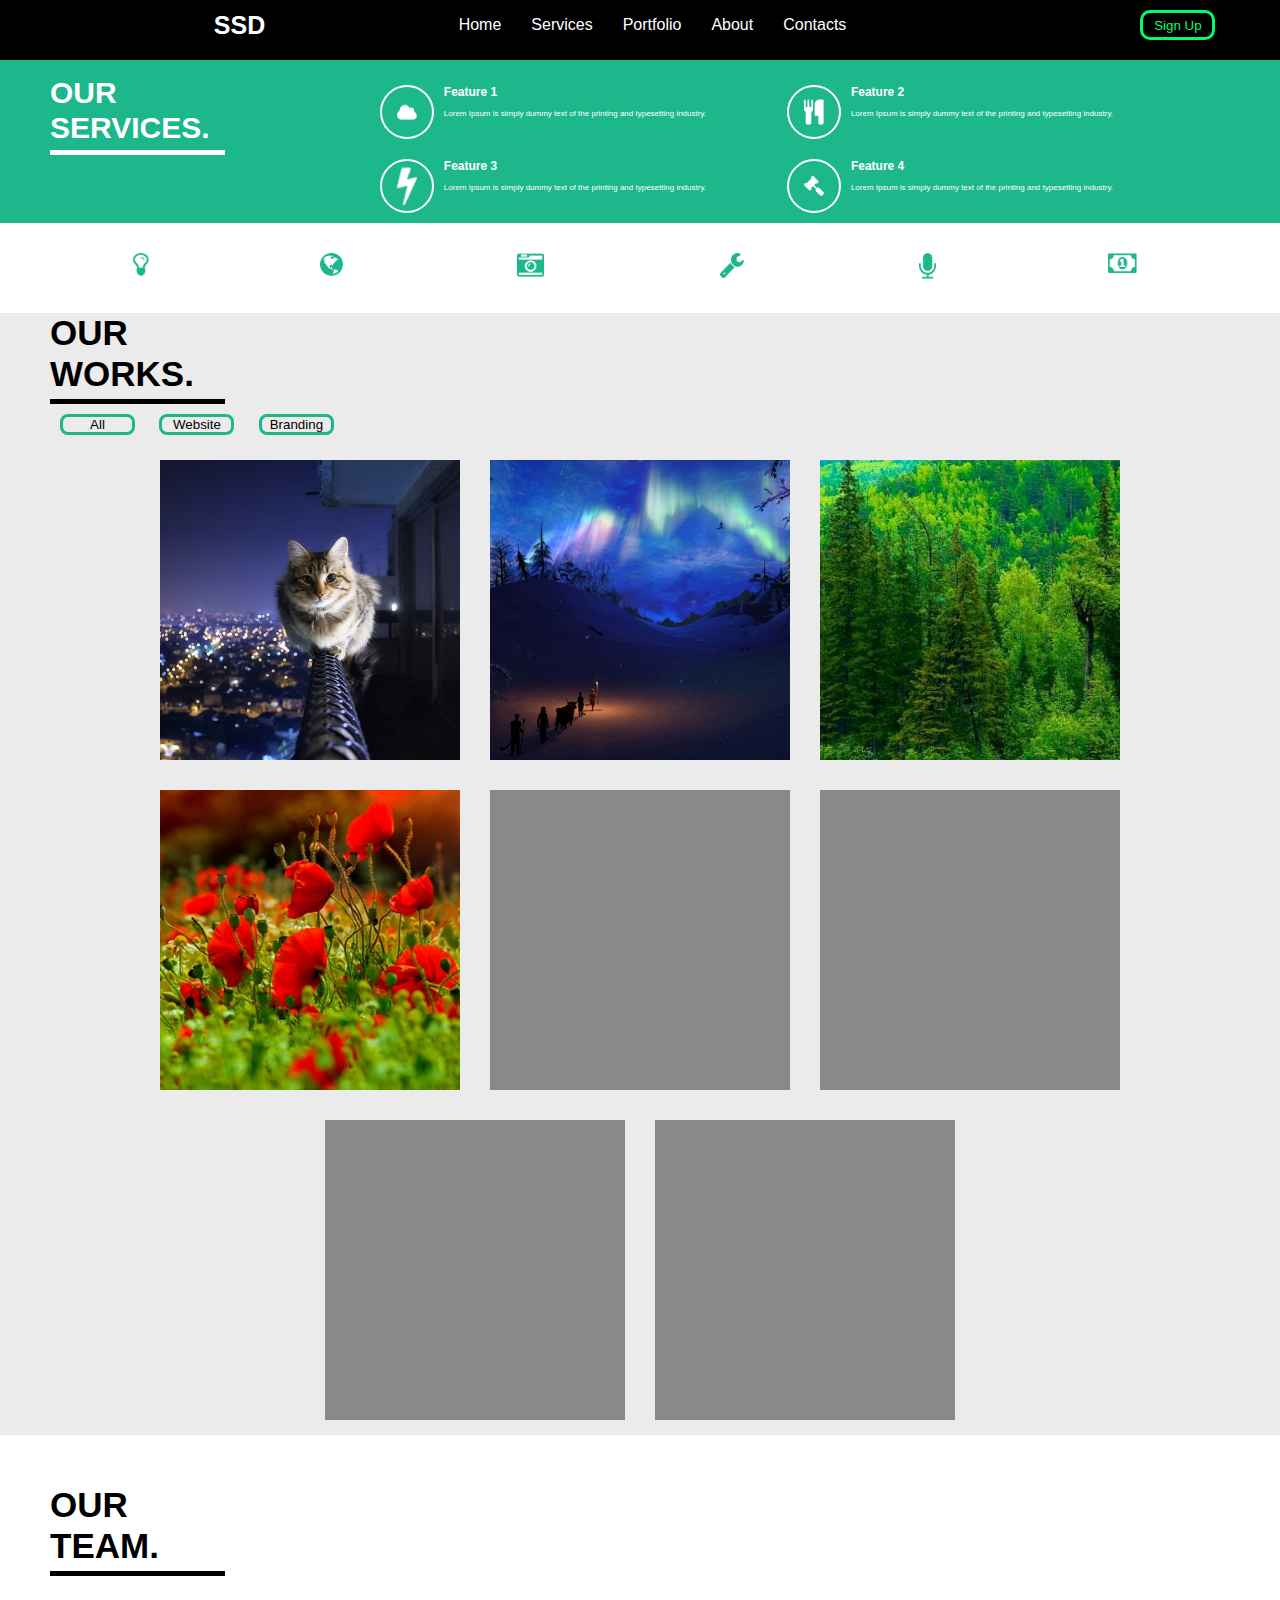
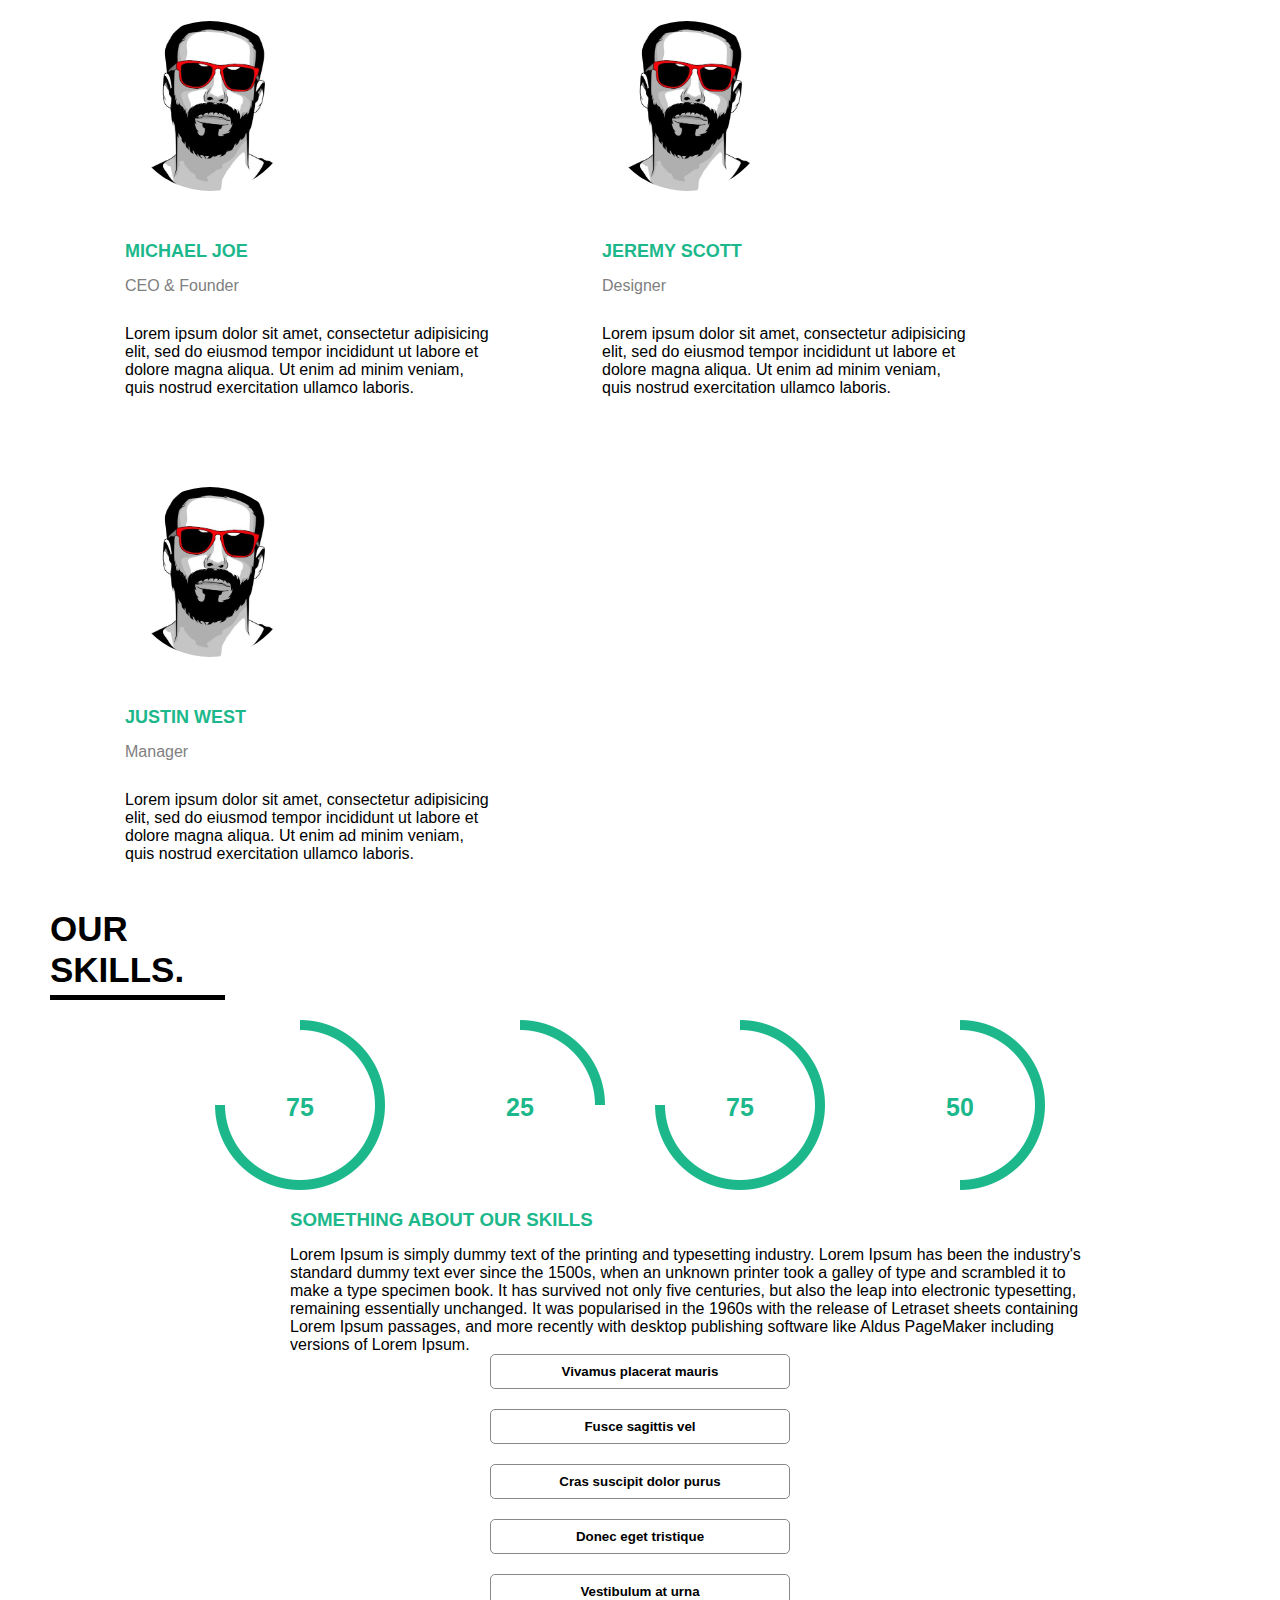
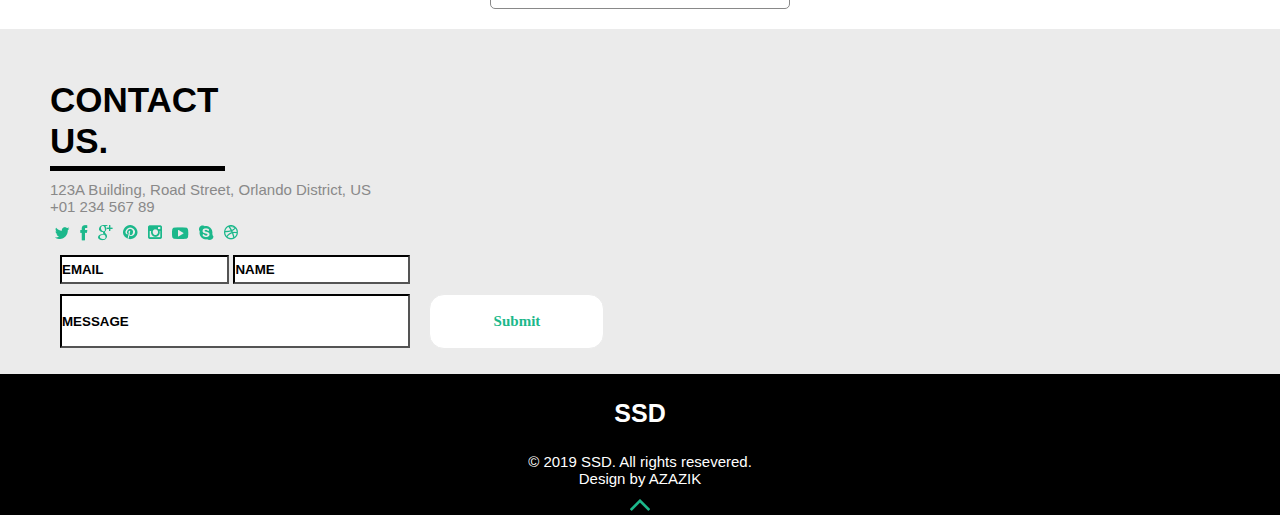
==== portfolio/index.html @ d663334e "Update" ====
﻿<!DOCTYPE html>

<html lang="en" xmlns="http://www.w3.org/1999/xhtml">
<head>
    <meta charset="utf-8" />
    <meta name="viewport" content="width=device-width, initial-scale=1">
    <title></title>
    <link rel="stylesheet" href="css/style.css">
</head>
<body>
    <header class="mainHeader">
        <div class="wrapper">
            <section class="menuBlock">
                <div class="menuBlock__logo">
                    <p>SSD</p>
                </div>
                <div class="menuBlock__menu">
                    <ul class="menuBlock__list">
                        <li class="menuBlock__item"><a href="#">Home</a></li>
                        <li class="menuBlock__item"><a href="#Services">Services</a></li>
                        <li class="menuBlock__item"><a href="#Portfolio">Portfolio</a></li>
                        <li class="menuBlock__item"><a href="#About">About</a></li>
                        <li class="menuBlock__item"><a href="#Contacts">Contacts</a></li>
                    </ul>
                </div>
                <div class="menuBlock__btn">
                    <button class="SignUp__btn">Sign Up</button>
                </div>
            </section>
        </div>
        <section class="headerContentBlock"></section>
    </header>
    <section class="services" id="Services">
        <div class="wrapper">
            <div class="servicesContainer">
                <div class="serv-info__text-block">
                    <div class="sectionTitle services">
                        <h2>OUR</h2>
                        <h2>SERVICES.</h2>
                        <span></span>
                    </div>
                </div>
                <div class="serv-info__list">
                    <div class="serv-list__item">
                        <span>
                            <img class="serv-list__img" src="img/7.png">
                        </span>
                        <div class="serv-list__item-text">
                            <h1>Feature 1</h1>
                            <p>Lorem Ipsum is simply dummy text of the printing and typesetting industry.</p>
                        </div>
                    </div>
                    <div class="serv-list__item">
                        <span>
                            <img class="serv-list__img" src="img/8.png">
                        </span>
                        <div class="serv-list__item-text">
                            <h1>Feature 2</h1>
                            <p>Lorem Ipsum is simply dummy text of the printing and typesetting industry.</p>
                        </div>
                    </div>
                    <div class="serv-list__item">
                        <span>
                            <img class="serv-list__img" src="img/9.png">
                        </span>
                        <div class="serv-list__item-text">
                            <h1>Feature 3</h1>
                            <p>Lorem Ipsum is simply dummy text of the printing and typesetting industry.</p>
                        </div>
                    </div>
                    <div class="serv-list__item">
                        <span>
                            <img class="serv-list__img" src="img/10.png">
                        </span>
                        <div class="serv-list__item-text">
                            <h1>Feature 4</h1>
                            <p>Lorem Ipsum is simply dummy text of the printing and typesetting industry.</p>
                        </div>
                    </div>
                </div>
            </div>
        </div>
    </section>
    <nav class="servMenu">
        <div class="wrapper">
            <ul class="servMenu__list">
                <li class="servMenu__item">
                    <a href="#">
                        <img src="img/1.png">
                    </a>
                </li>
                <li class="servMenu__item">
                    <a href="#">
                        <img src="img/2.png">
                    </a>
                </li>
                <li class="servMenu__item">
                    <a href="#">
                        <img src="img/3.png">
                    </a>
                <li class="servMenu__item">
                    <a href="#">
                        <img src="img/4.png">
                    </a>
                </li>
                <li class="servMenu__item">
                    <a href="#">
                        <img src="img/5.png">
                    </a>
                </li>
                <li class="servMenu__item">
                    <a href="#">
                        <img src="img/6.png">
                    </a>
                </li>
            </ul>
        </div>
    </nav>
    <section class="ourWorks" id="Portfolio">
        <div class="wrapper">
            <div class="sectionTitle">
                <h2>our</h2>
                <h2>works.</h2>
                <span></span>
            </div>
            <div class="ourWorks__btns">
                <button>All</button>
                <button>Website</button>
                <button>Branding</button>
            </div>
            <div class="ourWorks__items">
                <div class="workCard">
                    <div class="workCard__img">
                        <img src="img/work1.png" />
                    </div>
                    <div class="workCard__descr">
                        <h3 class="workCard__title">Name Project</h3>
                        <p class="workCard__text">designed by Authour | May 18, 2020</p>
                    </div>
                </div>
                <div class="workCard">
                    <div class="workCard__img">
                        <img src="img/work2.png" />
                    </div>
                    <div class="workCard__descr">
                        <h3 class="workCard__title">name project</h3>
                        <p class="workCard__text">designed by Authour | April 25, 1925</p>
                    </div>
                </div>
                <div class="workCard">
                    <div class="workCard__img">
                        <img src="img/work3.png" />
                    </div>
                    <div class="workCard__descr">
                        <h3 class="workCard__title">name project</h3>
                        <p class="workCard__text">designed by Authour | February 17, 1745</p>
                    </div>
                </div><div class="workCard">
                    <div class="workCard__img">
                        <img src="img/work4.png" />
                    </div>
                    <div class="workCard__descr">
                        <h3 class="workCard__title">name project</h3>
                        <p class="workCard__text">designed by Authour | October 3, 2156</p>
                    </div>
                </div>
                <div class="workCard"></div>
                <div class="workCard"></div>
                <div class="workCard"></div>
                <div class="workCard"></div>
            </div>
        </div>
    </section>
    <section class="ourTeam" id="About">
        <div class="wrapper">
            <div class="sectionTitle ourTeamST">
                <h2>Our</h2>
                <h2>team.</h2>
                <span></span>
            </div>
            <div class="ourTeam__cards">
                <div class="TeamCard">
                    <div class="TeamCardPhoto">
                        <div class="TeamCardPhoto__photo">
                            <img src="img/ava.png" />
                        </div>
                        <ul class="TeamCardPhoto__icons">
                            <li class="TeamCardPhoto__icon">
                                <a href="https://twitter.com/" target="_blank">
                                    <img src="img/icons/twitter.png" />
                                </a>
                            </li>
                            <li class="TeamCardPhoto__icon">
                                <a href="https://facebook.com/" target="_blank">
                                    <img src="img/icons/facebook.png" />
                                </a>
                            </li>
                            <li class="TeamCardPhoto__icon">
                                <a href="https://instagram.com/" target="_blank">
                                    <img src="img/icons/instagram.png" />
                                </a>
                            </li>
                        </ul>
                    </div>
                    <div class="TeamCardInfo">
                        <h3 class="TeamCardInfo__title">Michael Joe</h3>
                        <p class="TeamCardInfo__prof">CEO & Founder</p>
                        <p class="TeamCard__about">
                            Lorem ipsum dolor sit amet, consectetur adipisicing
                            elit, sed do eiusmod tempor incididunt ut labore et dolore
                            magna aliqua. Ut enim ad minim veniam,
                            quis nostrud exercitation ullamco laboris.
                        </p>
                    </div>
                </div>
                <div class="TeamCard">
                    <div class="TeamCardPhoto">
                        <div class="TeamCardPhoto__photo">
                            <img src="img/ava.png" />
                        </div>
                        <ul class="TeamCardPhoto__icons">
                            <li class="TeamCardPhoto__icon">
                                <a href="https://twitter.com/" target="_blank">
                                    <img src="img/icons/twitter.png" />
                                </a>
                            </li>
                            <li class="TeamCardPhoto__icon">
                                <a href="https://facebook.com/" target="_blank">
                                    <img src="img/icons/facebook.png" />
                                </a>
                            </li>
                            <li class="TeamCardPhoto__icon">
                                <a href="https://instagram.com/" target="_blank">
                                    <img src="img/icons/instagram.png" />
                                </a>
                            </li>
                        </ul>
                    </div>
                    <div class="TeamCardInfo">
                        <h3 class="TeamCardInfo__title">Jeremy Scott</h3>
                        <p class="TeamCardInfo__prof">Designer</p>
                        <p class="TeamCard__about">
                            Lorem ipsum dolor sit amet, consectetur adipisicing
                            elit, sed do eiusmod tempor incididunt ut labore et dolore
                            magna aliqua. Ut enim ad minim veniam,
                            quis nostrud exercitation ullamco laboris.
                        </p>
                    </div>
                </div>
                <div class="TeamCard">
                    <div class="TeamCardPhoto">
                        <div class="TeamCardPhoto__photo">
                            <img src="img/ava.png" />
                        </div>
                        <ul class="TeamCardPhoto__icons">
                            <li class="TeamCardPhoto__icon">
                                <a href="https://twitter.com/" target="_blank">
                                    <img src="img/icons/twitter.png" />
                                </a>
                            </li>
                            <li class="TeamCardPhoto__icon">
                                <a href="https://facebook.com/" target="_blank">
                                    <img src="img/icons/facebook.png" />
                                </a>
                            </li>
                            <li class="TeamCardPhoto__icon">
                                <a href="https://instagram.com/" target="_blank">
                                    <img src="img/icons/instagram.png" />
                                </a>
                            </li>
                        </ul>
                    </div>
                    <div class="TeamCardInfo">
                        <h3 class="TeamCardInfo__title">Justin West</h3>
                        <p class="TeamCardInfo__prof">Manager</p>
                        <p class="TeamCard__about">
                            Lorem ipsum dolor sit amet, consectetur adipisicing
                            elit, sed do eiusmod tempor incididunt ut labore et dolore
                            magna aliqua. Ut enim ad minim veniam,
                            quis nostrud exercitation ullamco laboris.
                        </p>
                    </div>
                </div>
            </div>
        </div>
    </section>
    <section class="ourSkills">
        <div class="wrapper">
            <div class="sectionTitle ourSkillsST">
                <h2>OUR</h2>
                <h2>SKILLS.</h2>
                <span></span>
            </div>
            <div class="ourSkills__info">
                <div>
                    <div class="ourSkills__graphs">
                        <div class="ourSkills__graph">
                            <img src="img/skill1.png" />
                            <p>75</p>
                        </div>
                        <div class="ourSkills__graph">
                            <img src="img/skill2.png" />
                            <p>25</p>
                        </div>
                        <div class="ourSkills__graph">
                            <img src="img/skill1.png" />
                            <p>75</p>
                        </div>
                        <div class="ourSkills__graph">
                            <img src="img/skill3.png" />
                            <p>50</p>
                        </div>
                    </div>
                    <div class="ourSkills__text">
                        <h3>something about our skills</h3>
                        <p>Lorem Ipsum is simply dummy text of the printing and typesetting industry. Lorem Ipsum has been the industry's standard dummy text ever since the 1500s, when an unknown printer took a galley of type and scrambled it to make a type specimen book. It has survived not only five centuries, but also the leap into electronic typesetting, remaining essentially unchanged. It was popularised in the 1960s with the release of Letraset sheets containing Lorem Ipsum passages, and more recently with desktop publishing software like Aldus PageMaker including versions of Lorem Ipsum.</p>
                    </div>
                </div>
                <div class="ourSkills__btns">
                    <div class="ourSkills__item">
                        <div class="ourSkills__item-btn">
                            <button>Vivamus placerat mauris</button>
                            <div class="ourSkills__item-text">
                                <p>Lorem ipsum dolor sit amet, consectetur adipiscing elit. Duis suscipit vestibulum lectus at maximus. Suspendisse eleifend dui eget nulla molestie, at aliquam libero mollis. Nunc venenatis non erat iaculis pretium.</p>
                            </div>
                        </div>
                    </div>
                    <div class="ourSkills__item">
                        <div class="ourSkills__item-btn">
                            <button>Fusce sagittis vel</button>
                            <div class="ourSkills__item-text">
                                <p>Fusce sagittis vel libero at pulvinar. Duis egestas massa eget dolor dictum tincidunt. Nam tincidunt, diam vel vestibulum vehicula, nunc ante feugiat elit, vitae venenatis lacus libero molestie augue. Nunc accumsan in libero sed convallis. Etiam vitae lobortis eros.</p>
                            </div>
                        </div>
                    </div>
                    <div class="ourSkills__item">
                        <div class="ourSkills__item-btn">
                            <button>Cras suscipit dolor purus</button>
                            <div class="ourSkills__item-text">
                                <p>Cras suscipit dolor purus, bibendum pulvinar neque cursus lobortis. Nam cursus accumsan nisl et cursus. Pellentesque habitant morbi tristique senectus et netus et malesuada fames ac turpis egestas. Mauris sed arcu in augue ullamcorper posuere nec vitae dolor.</p>
                            </div>
                        </div>
                    </div>
                    <div class="ourSkills__item">
                        <div class="ourSkills__item-btn">
                            <button>Donec eget tristique</button>
                            <div class="ourSkills__item-text">
                                <p>Donec eget tristique velit. Aenean rhoncus magna eget dolor tincidunt euismod. Integer varius metus ut justo blandit fermentum. Sed mollis blandit nisl at ultrices.</p>
                            </div>
                        </div>
                    </div>
                    <div class="ourSkills__item">
                        <div class="ourSkills__item-btn">
                            <button>Vestibulum at urna</button>
                            <div class="ourSkills__item-text">
                                <p>Vestibulum at urna sem. Cras sed dictum purus, ac iaculis nisl. Pellentesque habitant morbi tristique senectus et netus et malesuada fames ac turpis egestas.</p>
                            </div>
                        </div>
                    </div>
                </div>
            </div>
        </div>
    </section>
    <section class="contactUs" id="Contacts">
        <div class="wrapper">
            <div class="sectionTitle">
                <h2>CONTACT</h2>
                <h2>US.</h2>
                <span></span>
            </div>
            <div class="contactUs-info">
                <p>123A Building, Road Street, Orlando District, US </p>
                <p>+01 234 567 89</p>
                <ul>
                    <li><img src="img/twitter.png" /></li>
                    <li><img src="img/facebook.png" /></li>
                    <li><img src="img/googleplus.png" /></li>
                    <li><img src="img/pinterest.png" /></li>
                    <li><img src="img/instagram.png" /></li>
                    <li><img src="img/youtube.png" /></li>
                    <li><img src="img/skype.png" /></li>
                    <li><img src="img/browser.png" /></li>
                </ul>
            </div>
            <form class="contactUs-form">
                <div class="contactUs-inputFields">
                    <div>
                        <input type="email" placeholder="EMAIL" name="Email" style="width:165px;border-color:black; color:black; height:25px" />
                        <input type="text" placeholder="NAME" name="Name" style="width:173px;border-color:black; color:black; height:25px" />
                    </div>
                    <div>
                        <input type="text" placeholder="MESSAGE" name="Message" style="width:346px; height:50px; border-color:black; color:black" />
                        <button>Submit</button>
                    </div>
                </div>
            </form>
        </div>
    </section>
    <footer class="mainFooter">
        <div class="wrapper">
            <div class="menuBlock__logo">
                <div class="footerLogo">
                    <p>SSD</p>
                </div>
            </div>
            <div class="footerText">
                <p>© 2019 SSD. All rights resevered.</p>
                <p>Design by AZAZIK</p>
            </div>
            <div class="footerBtn">
                <a href="#">
                    <img src="img/to-top.png" />
                </a>
            </div>
        </div>
    </footer>
</body>
</html>
---- portfolio/css/style.css ----
* {
    margin: 0;
    padding: 0;
}

li {
    list-style-type: none;
}

body {
    font-family: sans-serif;
    justify-content: center;
}

input::-moz-placeholder {
    color: black;
    font-weight:bold;
}

input::-webkit-input-placeholder {
    color: black;
    font-weight: bold;
}

.wrapper {
    margin: 0 auto;
    max-width: 1600px;
    padding:0 50px;
}

.mainHeader {
    padding-top: 10px;
    background-color: black;
    min-height: 50px;
    justify-content: space-around;
}

.menuBlock {
    display: flex;
    align-items: center;
    justify-content:space-around;
}

.menuBlock__logo {
    min-width: 350px;
    display:flex;
    justify-content: center;
}

    .menuBlock__logo p:hover {
        transform: rotateX(90deg);
    }

    .menuBlock__logo p {
        color: white;
        font-size: 25px;
        font-family: sans-serif;
        font-weight: bold;
        transition: transform .5s;
    }

.menuBlock__list {
    display: flex;
}

.menuBlock__item {
    margin: 0 15px;
}

    .menuBlock__item a {
        color: white;
        text-decoration: none;
        font-family: sans-serif;
        transition: color .3s;
    }

        .menuBlock__item a:hover {
            color: greenyellow;
        }

.menuBlock__btn {
    display: flex;
    justify-content: flex-end;
    margin-left: 250px;
}

.SignUp__btn {
    background-color: black;
    color: #00ff6b;
    border-radius: 10px;
    border: solid #00ff6b;
    width: 75px;
    height: 30px;
    transition: background-color .3s;
}

    .SignUp__btn:hover {
        background-color: #00ff6b;
        color: black;
    }

.headerContentBlock {
    max-height: 700px;
    background-color: dimgrey;
}

.services {
    background-color: #1cb88b;
}

.servicesContainer {
    display: flex;
    padding-top: 15px;
}

.serv-info__text-block {
    width: 500px;
}

.sectionTitle {
}

.sectionTitle h2 {
        color: black;
        font-family: sans-serif;
        font-size: 35px;
        font-weight: bold;
        margin: 1px 0;
        text-transform: uppercase;
    }

.sectionTitle span {
        display: block;
        width: 175px;
        height: 5px;
        margin-top: 5px;
        background-color: black;
    }

.services {
    color: white;
}

.services h2 {
        color: white;
        font-family: sans-serif;
        font-size: 30px;
        font-weight: bold;
        margin: 1px 0;
    }

.services span {
        background-color: white;
    }

.serv-list__item span {
    display: block;
    height: 50px;
    min-width: 50px;
    border: 2px solid white;
    border-radius: 50%;
    background-color: #1cb88b;
}

.serv-list__item img {
    width: 20px;
    height: auto;
    position: relative;
    left: 50%;
    top: 50%;
    transform: translate(-50%, -50%);
}

.serv-list__item-text p {
    font-size: 8px;
    color: white;
    font-family: sans-serif;
}

.serv-list__item-text h1 {
    font-size: 12px;
    font-weight: bold;
    color: white;
    font-family: sans-serif;
    margin-bottom: 10px;
}

.serv-info__list {
    display: flex;
    flex-wrap: wrap;
}

.serv-list__item {
    width: 45%;
    display: flex;
    margin:10px;
}

.serv-list__item-text {
    position: relative;
    left: 10px;
}

.servMenu__list {
    display: flex;
    justify-content: space-around;
    margin: 15px 0;
}

.servMenu__item {
    margin: 15px 0;
}

    .servMenu__item img {
        width: 75%;
        height: auto;
    }

.ourWorks {
    background-color: #ebebeb;
}


.ourWorks__btns button {
    margin: 10px;
    border: 3px solid #1cb88b;
    background-color: #ebebeb;
    border-radius: 8px;
    width: 75px;
    transition: background-color .3s;
}

    .ourWorks__btns button:focus {
        background-color: #1cb88b;
        color: white;
    }

.ourWorks__items {
    display: flex;
    flex-wrap: wrap;
    justify-content:center;
}

.workCard {
    width: 300px;
    height: 300px;
    position: relative;
    overflow: hidden;
    background-color: #898989;
    margin: 15px;
}

.workCard__img {
    width: 100%;
    height: 100%;
    transition: transform .3s;
}

    .workCard__img img {
        width: 100%;
        height: 100%;
        object-fit: cover;
        object-position: center;
    }


.workCard__descr {
    text-align: center;
    background: white;
    padding: 15px 30px;
    position: absolute;
    left: 0;
    bottom: 0;
    opacity: 0;
    width: 80%;
    transition: transform .3s, opacity .3s;
    transform: translateY(100%);
}

.workCard__title {
    font-size: 18px;
    font-weight: bold;
    color: #1cb88b;
    text-transform: uppercase;
    margin-bottom: 15px;
}

.workCard__text {
    color: #898989;
    font-size: 12px;
    font-weight: 400;
}

.workCard:hover .workCard__descr {
    transform: translateY(0);
    opacity: 1;
}

.workCard:hover .workCard__img {
    transform: scale(1.3);
    opacity: 1;
}

.ourTeamWrapper {
    max-width: 1250px;
}

.ourTeamST {
    margin-top:50px;
}

.ourTeam__cards {
    display: flex;
    flex-wrap: wrap;
}


.TeamCard {
    border-radius: 50px;
    max-width: 365px;
    padding: 20px 12px 20px 50px;
    margin: 25px;
}

.TeamCardPhoto {
    display: flex;
    align-items: center;
    position: relative;
    width: 170px;
    height: 170px;
    margin-bottom: 50px;
    transition: transform .3s;
}

    .TeamCardPhoto:hover {
        cursor: pointer;
        transform: translateX(-25%);
    }

.TeamCardPhoto__photo {
    border-radius: 50%;
    overflow: hidden;
    width: 170px;
    height: 170px;
}

    .TeamCardPhoto__photo img {
        width: 100%;
        height: 100%;
        object-fit: cover;
        object-position: center;
    }

.TeamCardPhoto__icons {
    display: flex;
    position: absolute;
    right: 0;
    opacity: 0;
    transition: transform .3s, opacity .3s;
}

.TeamCardPhoto:hover .TeamCardPhoto__icons {
    margin-left: 0;
    opacity: 1;
    transform: translateX(80%);
}

.TeamCardPhoto__icon {
    margin-right: 10px;
}

    .TeamCardPhoto__icon:last-child {
        margin-right: 0;
    }

    .TeamCardPhoto__icon a {
        border-radius: 50%;
        background: #1cb88b;
        display: flex;
        justify-content: center;
        align-items: center;
        width: 50px;
        height: 50px;
    }

        .TeamCardPhoto__icon a img {
            height: 50%;
            width: auto;
        }

.TeamCardInfo {
}

.TeamCardInfo__title {
    color: #1cb88b;
    font-size: 18px;
    font-weight: bold;
    margin-bottom: 15px;
    text-transform: uppercase;
}

.TeamCardInfo__prof {
    color: grey;
    margin-bottom: 30px;
}

.TeamCardInfo__about {
}


.ourSkills {
    min-height: 550px;
}

.ourSkills__info {
    margin-top: 20px;
    display: flex;
    justify-content:space-around;
    flex-wrap:wrap;
}

.ourSkills__graphs {
    display: flex;
    flex-wrap:wrap;
}

.ourSkills__graph {
    margin: 0 25px;
    position: relative;
}

    .ourSkills__graph img {
        width: 100%;
        height: auto;
    }

    .ourSkills__graph p {
        position: absolute;
        left: 50%;
        top: 50%;
        transform: translate(-50%,-50%);
        color: #1cb88b;
        font-weight: bold;
        font-size: 25px;
    }

.ourSkills__text {
    padding-left: 100px;
    max-width: 800px;
}

    .ourSkills__text h3 {
        text-transform: uppercase;
        color: #1cb88b;
        margin: 15px 0;
    }

.ourSkills__item-btn button {
    background-color: white;
    border: 1px solid #898989;
    border-radius: 5px;
    font-weight: bold;
    width: 100%;
    height: 25px;
}

.ourSkills__item-btn {
    width: 300px;
    min-height: 45px;
}

    .ourSkills__item-btn button {
        width: 300px;
        min-height: 35px;
    }

        .ourSkills__item-btn button:hover {
            color: #5f00fb;
        }

.ourSkills__item-text {
    margin: 10px;
    height: 0;
    overflow: hidden;
    transition: height .3s, transform .4s, opacity .5s;
    transform: translateX(25%);
    opacity: 0;
}

.ourSkills__item-btn:hover .ourSkills__item-text {
    height: 150px;
    transform: translateX(0);
    opacity: 1;
}

.contactUs {
    background-color: #ebebeb;
    padding-top: 50px;
    padding-bottom: 25px;
}

.contactUs-info {
}

    .contactUs-info p {
        color: #898989;
        font-family: sans-serif;
        font-size: 15px;
    }

        .contactUs-info p:first-child {
            margin-top: 10px;
        }

    .contactUs-info ul {
        display: flex;
        margin-top: 10px;
    }

.contactUs-inputFields div {
    margin: 10px 10px 0 10px;
}

.contactUs-inputFields button {
    height: 55px;
    width: 175px;
    background-color: white;
    border: 1px solid #ebebeb;
    border-radius: 15px;
    color: #1cb88b;
    margin-left: 15px;
    font-weight: bold;
    font-size: 15px;
    font-family: serif;
    transition: border-color .3s;
}

    .contactUs-inputFields button:hover {
        border-color: #1cb88b;
    }

.contactUs-info li {
    margin: 0 5px;
}

.mainFooter {
    background-color: black;
}


.footerLogo {
    margin: 25px;
}


.footerText p {
    color: white;
    font-size: 15px;
    display: flex;
    justify-content: center;
}

.footerBtn {
    display: flex;
    justify-content: center;
    margin-top: 10px;
}


@media screen and (max-width:860px) {
    .menuBlock__logo {
        width: 100%;
    }

    .menuBlock__btn {
        margin-left: 0;
    }

    .menuBlock {
        justify-content: center;
    }
}

@media screen and (max-width:750px) {
}

@media screen and (max-width:430px) {
    .menuBlock__list {
        flex-wrap: wrap;
    }

    .menuBlock__item {
        width: 100%;
        display: flex;
        justify-content: center;
        margin: 20px;
    }

        .menuBlock__item a {
            color: white;
            text-decoration: none;
            font-size: 15px;
            font-family: sans-serif;
        }

    .menuBlock__btn {
        margin-bottom: 5px;
    }

    .serv-info__list {
        position: relative;
        left: 25px;
    }

    .serv-list__item {
        width: 100%;
    }
}
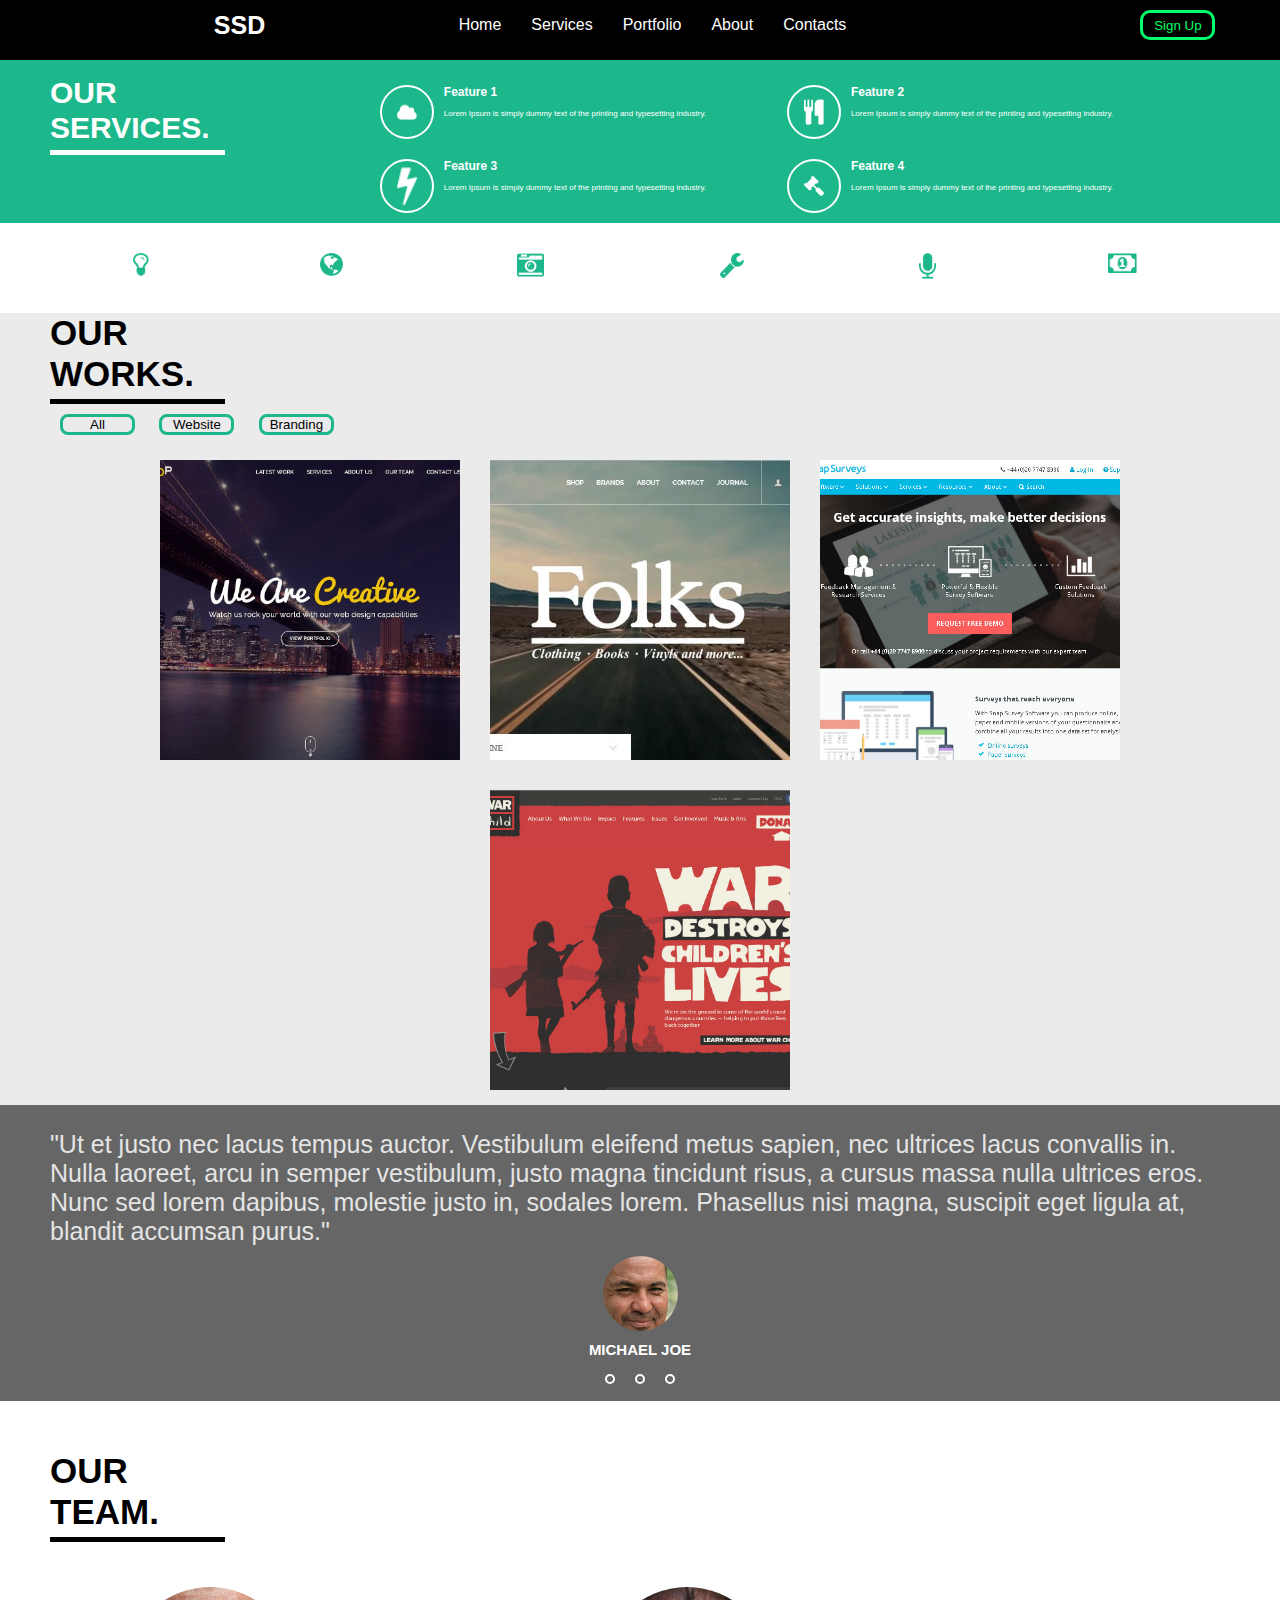
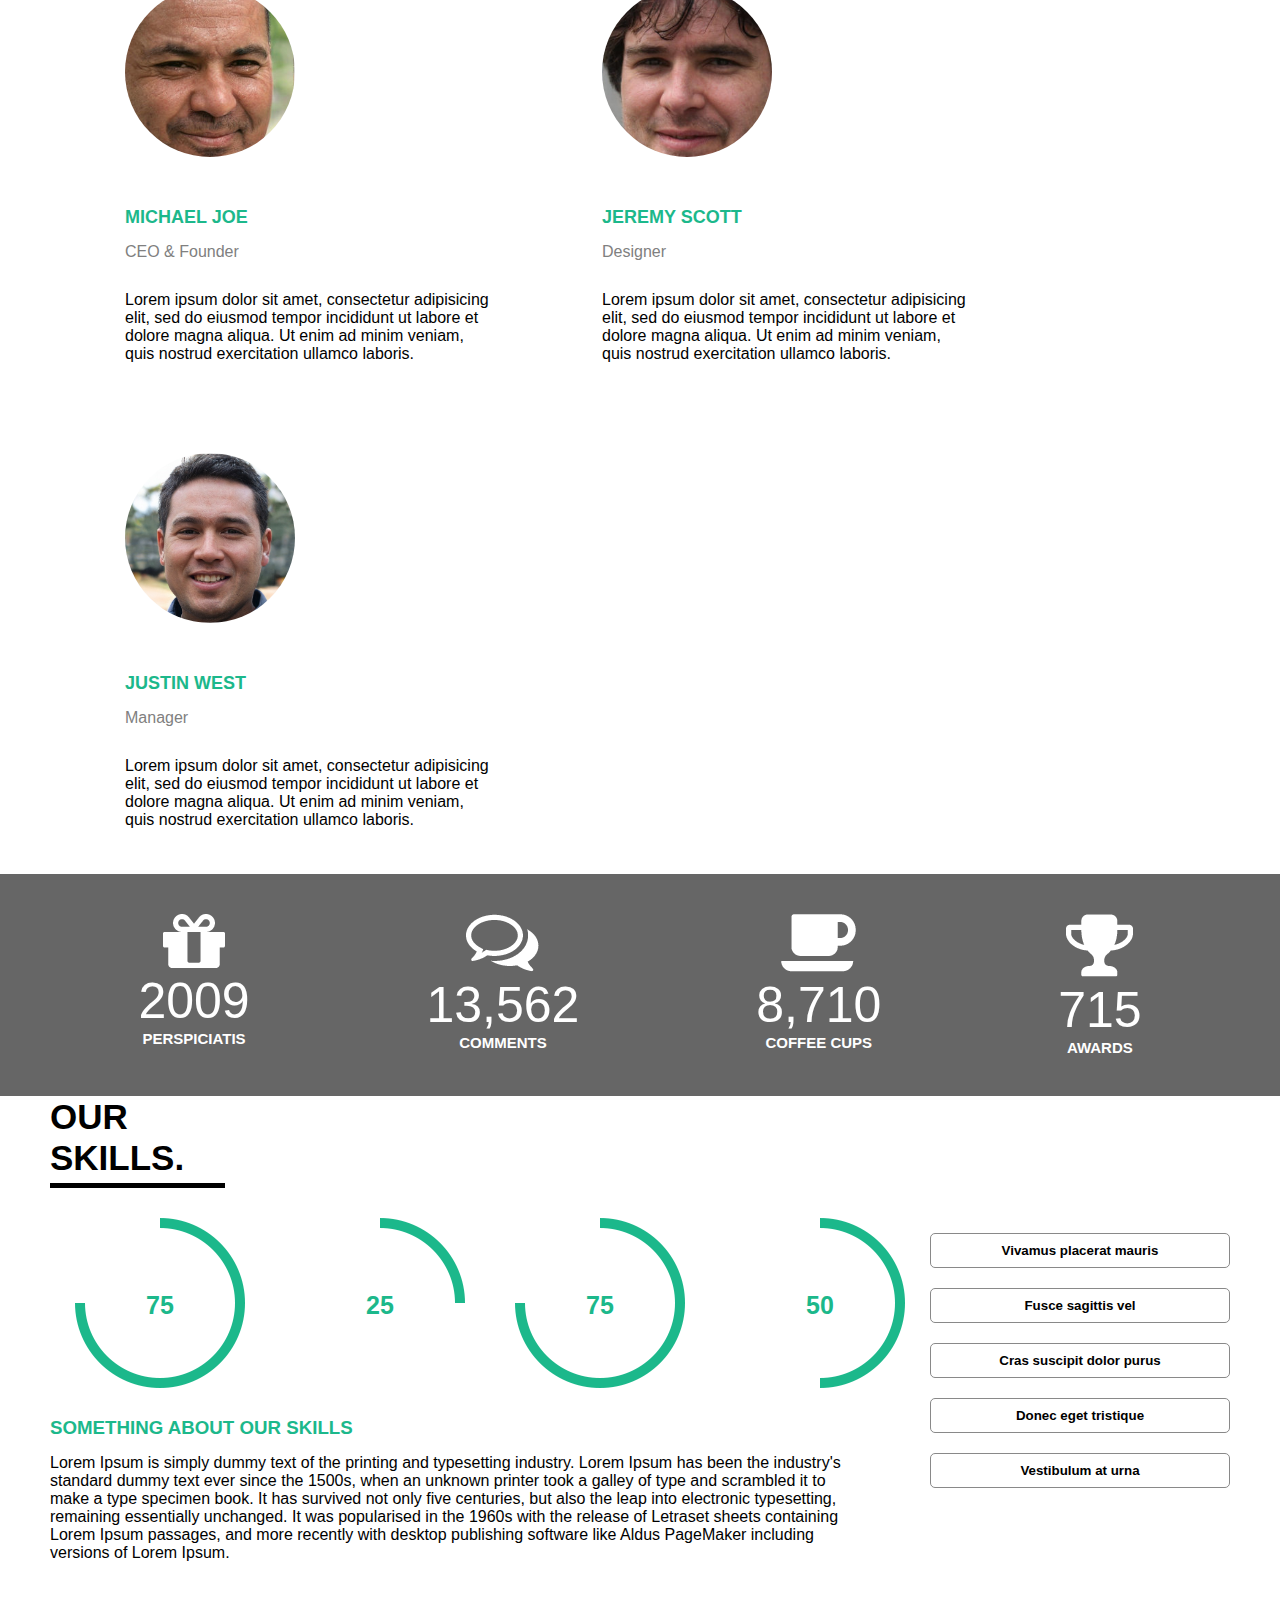
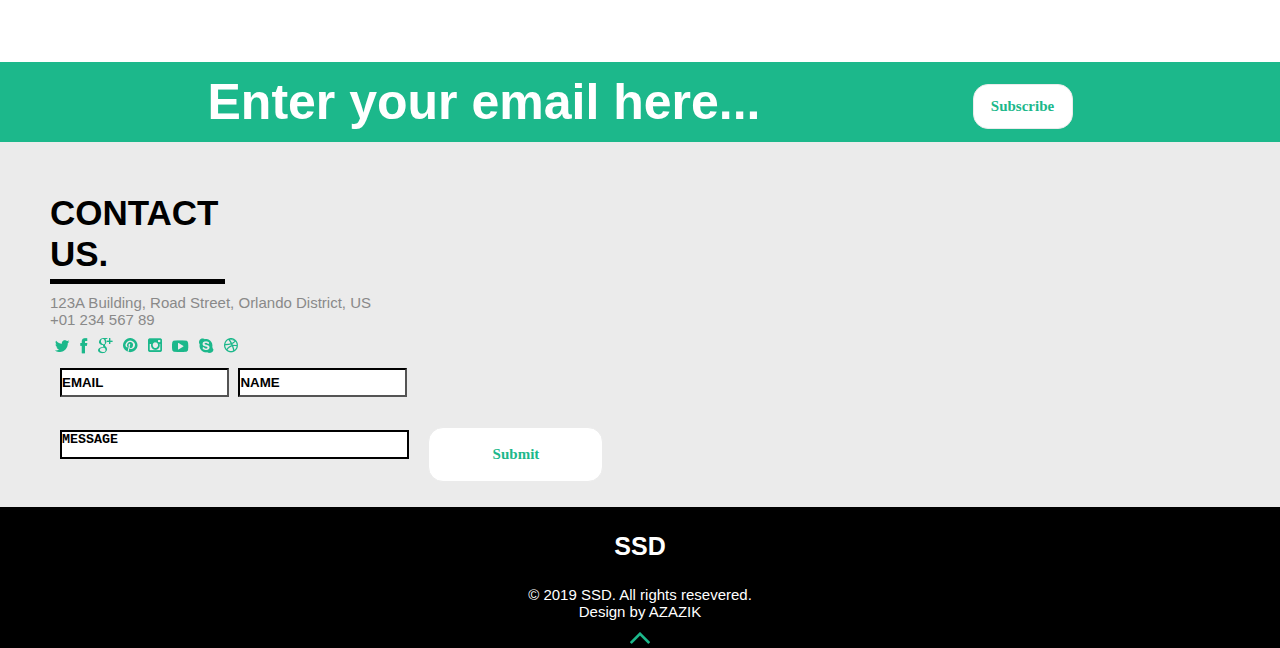
==== commit 7bd158b9: "Update" ====
--- a/portfolio/index.html
+++ b/portfolio/index.html
@@ -134,8 +134,8 @@
                         <img src="img/work1.png" />
                     </div>
                     <div class="workCard__descr">
-                        <h3 class="workCard__title">Name Project</h3>
-                        <p class="workCard__text">designed by Authour | May 18, 2020</p>
+                        <h3 class="workCard__title">We are creative</h3>
+                        <p class="workCard__text">designed by Azazik | May 18, 2005</p>
                     </div>
                 </div>
                 <div class="workCard">
@@ -143,8 +143,8 @@
                         <img src="img/work2.png" />
                     </div>
                     <div class="workCard__descr">
-                        <h3 class="workCard__title">name project</h3>
-                        <p class="workCard__text">designed by Authour | April 25, 1925</p>
+                        <h3 class="workCard__title">Folks</h3>
+                        <p class="workCard__text">designed by Azazik | April 25, 2008</p>
                     </div>
                 </div>
                 <div class="workCard">
@@ -152,22 +152,43 @@
                         <img src="img/work3.png" />
                     </div>
                     <div class="workCard__descr">
-                        <h3 class="workCard__title">name project</h3>
-                        <p class="workCard__text">designed by Authour | February 17, 1745</p>
-                    </div>
-                </div><div class="workCard">
+                        <h3 class="workCard__title">Snap Surveys</h3>
+                        <p class="workCard__text">designed by Azazik | February 17, 2010</p>
+                    </div>
+                </div>
+                <div class="workCard">
                     <div class="workCard__img">
                         <img src="img/work4.png" />
                     </div>
                     <div class="workCard__descr">
-                        <h3 class="workCard__title">name project</h3>
-                        <p class="workCard__text">designed by Authour | October 3, 2156</p>
-                    </div>
-                </div>
-                <div class="workCard"></div>
-                <div class="workCard"></div>
-                <div class="workCard"></div>
-                <div class="workCard"></div>
+                        <h3 class="workCard__title">War Child</h3>
+                        <p class="workCard__text">designed by Azazik | October 3, 2014</p>
+                    </div>
+                </div>
+            </div>
+        </div>
+    </section>
+    <section class="addInfo">
+        <div class="wrapper">
+            <div class="quotes">
+                <div class="quotes__text">
+                    <p>
+                        "Ut et justo nec lacus tempus auctor. Vestibulum eleifend metus sapien, nec ultrices lacus convallis in. Nulla laoreet, arcu in semper vestibulum, justo magna tincidunt risus, a cursus massa nulla ultrices eros. Nunc sed lorem dapibus, molestie justo in, sodales lorem. Phasellus nisi magna, suscipit eget ligula at, blandit accumsan purus."
+                    </p>
+                </div>
+                <div class="quotes__info">
+                    <div class="quotes__img">
+                        <img src="img/ava1.png" />
+                    </div>
+                    <div class="quotes__name">
+                        <p>michael joe</p>
+                    </div>
+                </div>
+                <ul class="quotes__btns">
+                    <li class="quotes__btn"><button></button></li>
+                    <li class="quotes__btn"><button></button></li>
+                    <li class="quotes__btn"><button></button></li>
+                </ul>
             </div>
         </div>
     </section>
@@ -182,7 +203,7 @@
                 <div class="TeamCard">
                     <div class="TeamCardPhoto">
                         <div class="TeamCardPhoto__photo">
-                            <img src="img/ava.png" />
+                            <img src="img/ava1.png" />
                         </div>
                         <ul class="TeamCardPhoto__icons">
                             <li class="TeamCardPhoto__icon">
@@ -216,7 +237,7 @@
                 <div class="TeamCard">
                     <div class="TeamCardPhoto">
                         <div class="TeamCardPhoto__photo">
-                            <img src="img/ava.png" />
+                            <img src="img/ava2.png" />
                         </div>
                         <ul class="TeamCardPhoto__icons">
                             <li class="TeamCardPhoto__icon">
@@ -250,7 +271,7 @@
                 <div class="TeamCard">
                     <div class="TeamCardPhoto">
                         <div class="TeamCardPhoto__photo">
-                            <img src="img/ava.png" />
+                            <img src="img/ava3.png" />
                         </div>
                         <ul class="TeamCardPhoto__icons">
                             <li class="TeamCardPhoto__icon">
@@ -284,6 +305,48 @@
             </div>
         </div>
     </section>
+    <section class="addInfo">
+        <div class="wrapper">
+            <div class="infoNumbers">
+                <div class="infoNumbers__item">
+                    <div class="infoNumbers__img">
+                        <img src="img/number1.png" />
+                    </div>
+                    <div class="infoNumbers__info">
+                        <div class="infoNumbers__number">2009</div>
+                        <div class="infoNumbers__text">perspiciatis</div>
+                    </div>
+                </div>
+                <div class="infoNumbers__item">
+                    <div class="infoNumbers__img">
+                        <img src="img/number2.png" />
+                    </div>
+                    <div class="infoNumbers__info">
+                        <div class="infoNumbers__number">13,562</div>
+                        <div class="infoNumbers__text">comments</div>
+                    </div>
+                </div>
+                <div class="infoNumbers__item">
+                    <div class="infoNumbers__img">
+                        <img src="img/number3.png" />
+                    </div>
+                    <div class="infoNumbers__info">
+                        <div class="infoNumbers__number">8,710</div>
+                        <div class="infoNumbers__text">coffee cups</div>
+                    </div>
+                </div>
+                <div class="infoNumbers__item">
+                    <div class="infoNumbers__img">
+                        <img src="img/number4.png" />
+                    </div>
+                    <div class="infoNumbers__info">
+                        <div class="infoNumbers__number">715</div>
+                        <div class="infoNumbers__text">awards</div>
+                    </div>
+                </div>
+            </div>
+        </div>
+    </section>
     <section class="ourSkills">
         <div class="wrapper">
             <div class="sectionTitle ourSkillsST">
@@ -361,6 +424,14 @@
             </div>
         </div>
     </section>
+    <div class="subscribe">
+        <div class="wrapper">
+            <form class="subscribeForm">
+                <input placeholder="Enter your email here..." type="email" name="subscribeEmail" />
+                <button>Subscribe</button>
+            </form>
+        </div>
+    </div>
     <section class="contactUs" id="Contacts">
         <div class="wrapper">
             <div class="sectionTitle">
@@ -384,12 +455,12 @@
             </div>
             <form class="contactUs-form">
                 <div class="contactUs-inputFields">
-                    <div>
-                        <input type="email" placeholder="EMAIL" name="Email" style="width:165px;border-color:black; color:black; height:25px" />
-                        <input type="text" placeholder="NAME" name="Name" style="width:173px;border-color:black; color:black; height:25px" />
-                    </div>
-                    <div>
-                        <input type="text" placeholder="MESSAGE" name="Message" style="width:346px; height:50px; border-color:black; color:black" />
+                    <div class="inputFields__small">
+                        <input type="email" placeholder="EMAIL" name="contactEmail" />
+                        <input type="text" placeholder="NAME" name="contactName" />
+                    </div>
+                    <div class="inputFields__big">
+                        <textarea type="text" placeholder="MESSAGE" name="contactMessage"></textarea>
                         <button>Submit</button>
                     </div>
                 </div>
--- a/portfolio/css/style.css
+++ b/portfolio/css/style.css
@@ -14,18 +14,141 @@
 
 input::-moz-placeholder {
     color: black;
-    font-weight:bold;
+    font-weight: bold;
 }
 
 input::-webkit-input-placeholder {
     color: black;
     font-weight: bold;
+}
+
+textarea::-moz-placeholder {
+    color: black;
+    font-weight: bold;
+}
+
+textarea::-webkit-input-placeholder {
+    color: black;
+    font-weight: bold;
+}
+
+.subscribeForm input::-moz-placeholder {
+    color: white;
+    font-size:50px;
+}
+
+.subscribeForm input::-webkit-input-placeholder {
+    color: white;
+    font-size: 50px;
 }
 
 .wrapper {
     margin: 0 auto;
     max-width: 1600px;
-    padding:0 50px;
+    padding: 0 50px;
+}
+
+.addInfo {
+    background-color: #666666;
+}
+
+.quotes {
+    display: flex;
+    flex-direction: column;
+    align-items: center;
+}
+
+.quotes__info{
+    display:flex;
+    flex-direction:column;
+    align-items:center;
+    margin:10px 0;
+}
+
+
+.quotes__text {
+    margin-top:25px;
+    color: #e4e4e4;
+    font-size: 25px;
+}
+
+.quotes__img {
+    height: 75px;
+    width: 75px;
+    overflow:hidden;
+    border-radius:50%;
+}
+
+.quotes__img img {
+    width: 100%;
+    height: 100%;
+    object-fit: cover;
+    object-position: center;
+}
+
+.quotes__name{
+    margin-top:10px;
+    text-transform:uppercase;
+    color:white;
+    font-size:15px;
+    font-weight:bold;
+}
+
+.quotes__btns {
+    display: flex;
+    margin-bottom:15px;
+}
+
+.quotes__btn button{
+    width:10px;
+    height:10px;
+    background-color:#666666;
+    border-radius:50%;
+    border:2px solid white;
+    margin:0 10px;
+}
+
+.quotes__btn button:hover {
+    cursor:pointer;
+}
+
+.quotes__btn button:focus {
+    background-color:white;
+}
+
+.infoNumbers{
+    display:flex;
+    justify-content:space-around;
+    padding:15px 0;
+    flex-wrap:wrap;
+}
+
+.infoNumbers__item{
+    display:flex;
+    flex-direction:column;
+    align-items:center;
+    margin:25px;
+}
+
+.infoNumbers__info
+{
+    display:flex;
+    flex-direction:column;
+    align-items:center;
+}
+
+.infoNumbers__number {
+    font-size: 50px;
+    color: white;
+    font-weight: 100;
+}
+
+.infoNumbers__text
+{
+    text-transform:uppercase;
+    font-size:15px;
+    color:white;
+    font-weight:bold;
 }
 
 .mainHeader {
@@ -38,26 +161,28 @@
 .menuBlock {
     display: flex;
     align-items: center;
-    justify-content:space-around;
+    justify-content: space-around;
 }
 
 .menuBlock__logo {
     min-width: 350px;
-    display:flex;
+    display: flex;
     justify-content: center;
 }
 
-    .menuBlock__logo p:hover {
-        transform: rotateX(90deg);
-    }
-
-    .menuBlock__logo p {
-        color: white;
-        font-size: 25px;
-        font-family: sans-serif;
-        font-weight: bold;
-        transition: transform .5s;
-    }
+.menuBlock__logo p:hover {
+    transform: rotate(180deg);
+    opacity:0;
+}
+
+.menuBlock__logo p {
+    opacity:1;
+    transition:opacity .5s, transform .5s;
+    color: white;
+    font-size: 25px;
+    font-family: sans-serif;
+    font-weight: bold;
+}
 
 .menuBlock__list {
     display: flex;
@@ -67,16 +192,16 @@
     margin: 0 15px;
 }
 
-    .menuBlock__item a {
-        color: white;
-        text-decoration: none;
-        font-family: sans-serif;
-        transition: color .3s;
-    }
-
-        .menuBlock__item a:hover {
-            color: greenyellow;
-        }
+.menuBlock__item a {
+    color: white;
+    text-decoration: none;
+    font-family: sans-serif;
+    transition: color .3s;
+}
+
+.menuBlock__item a:hover {
+    color: greenyellow;
+}
 
 .menuBlock__btn {
     display: flex;
@@ -94,10 +219,10 @@
     transition: background-color .3s;
 }
 
-    .SignUp__btn:hover {
-        background-color: #00ff6b;
-        color: black;
-    }
+.SignUp__btn:hover {
+    background-color: #00ff6b;
+    color: black;
+}
 
 .headerContentBlock {
     max-height: 700px;
@@ -121,37 +246,37 @@
 }
 
 .sectionTitle h2 {
-        color: black;
-        font-family: sans-serif;
-        font-size: 35px;
-        font-weight: bold;
-        margin: 1px 0;
-        text-transform: uppercase;
-    }
+    color: black;
+    font-family: sans-serif;
+    font-size: 35px;
+    font-weight: bold;
+    margin: 1px 0;
+    text-transform: uppercase;
+}
 
 .sectionTitle span {
-        display: block;
-        width: 175px;
-        height: 5px;
-        margin-top: 5px;
-        background-color: black;
-    }
+    display: block;
+    width: 175px;
+    height: 5px;
+    margin-top: 5px;
+    background-color: black;
+}
 
 .services {
     color: white;
 }
 
 .services h2 {
-        color: white;
-        font-family: sans-serif;
-        font-size: 30px;
-        font-weight: bold;
-        margin: 1px 0;
-    }
+    color: white;
+    font-family: sans-serif;
+    font-size: 30px;
+    font-weight: bold;
+    margin: 1px 0;
+}
 
 .services span {
-        background-color: white;
-    }
+    background-color: white;
+}
 
 .serv-list__item span {
     display: block;
@@ -193,7 +318,7 @@
 .serv-list__item {
     width: 45%;
     display: flex;
-    margin:10px;
+    margin: 10px;
 }
 
 .serv-list__item-text {
@@ -211,10 +336,10 @@
     margin: 15px 0;
 }
 
-    .servMenu__item img {
-        width: 75%;
-        height: auto;
-    }
+.servMenu__item img {
+    width: 75%;
+    height: auto;
+}
 
 .ourWorks {
     background-color: #ebebeb;
@@ -230,15 +355,15 @@
     transition: background-color .3s;
 }
 
-    .ourWorks__btns button:focus {
-        background-color: #1cb88b;
-        color: white;
-    }
+.ourWorks__btns button:focus {
+    background-color: #1cb88b;
+    color: white;
+}
 
 .ourWorks__items {
     display: flex;
     flex-wrap: wrap;
-    justify-content:center;
+    justify-content: center;
 }
 
 .workCard {
@@ -256,12 +381,12 @@
     transition: transform .3s;
 }
 
-    .workCard__img img {
-        width: 100%;
-        height: 100%;
-        object-fit: cover;
-        object-position: center;
-    }
+.workCard__img img {
+    width: 100%;
+    height: 100%;
+    object-fit: cover;
+    object-position: center;
+}
 
 
 .workCard__descr {
@@ -306,7 +431,7 @@
 }
 
 .ourTeamST {
-    margin-top:50px;
+    margin-top: 50px;
 }
 
 .ourTeam__cards {
@@ -332,10 +457,10 @@
     transition: transform .3s;
 }
 
-    .TeamCardPhoto:hover {
-        cursor: pointer;
-        transform: translateX(-25%);
-    }
+.TeamCardPhoto:hover {
+    cursor: pointer;
+    transform: translateX(-25%);
+}
 
 .TeamCardPhoto__photo {
     border-radius: 50%;
@@ -344,12 +469,12 @@
     height: 170px;
 }
 
-    .TeamCardPhoto__photo img {
-        width: 100%;
-        height: 100%;
-        object-fit: cover;
-        object-position: center;
-    }
+.TeamCardPhoto__photo img {
+    width: 100%;
+    height: 100%;
+    object-fit: cover;
+    object-position: center;
+}
 
 .TeamCardPhoto__icons {
     display: flex;
@@ -369,24 +494,24 @@
     margin-right: 10px;
 }
 
-    .TeamCardPhoto__icon:last-child {
-        margin-right: 0;
-    }
-
-    .TeamCardPhoto__icon a {
-        border-radius: 50%;
-        background: #1cb88b;
-        display: flex;
-        justify-content: center;
-        align-items: center;
-        width: 50px;
-        height: 50px;
-    }
-
-        .TeamCardPhoto__icon a img {
-            height: 50%;
-            width: auto;
-        }
+.TeamCardPhoto__icon:last-child {
+    margin-right: 0;
+}
+
+.TeamCardPhoto__icon a {
+    border-radius: 50%;
+    background: #1cb88b;
+    display: flex;
+    justify-content: center;
+    align-items: center;
+    width: 50px;
+    height: 50px;
+}
+
+.TeamCardPhoto__icon a img {
+    height: 50%;
+    width: auto;
+}
 
 .TeamCardInfo {
 }
@@ -409,51 +534,55 @@
 
 
 .ourSkills {
-    min-height: 550px;
+    min-height: 565px;
 }
 
 .ourSkills__info {
     margin-top: 20px;
     display: flex;
-    justify-content:space-around;
-    flex-wrap:wrap;
+    justify-content: space-around;
+    flex-wrap: wrap;
 }
 
 .ourSkills__graphs {
     display: flex;
-    flex-wrap:wrap;
+    flex-wrap: wrap;
+    justify-content:center;
 }
 
 .ourSkills__graph {
-    margin: 0 25px;
+    margin: 10px 25px;
     position: relative;
 }
 
-    .ourSkills__graph img {
-        width: 100%;
-        height: auto;
-    }
-
-    .ourSkills__graph p {
-        position: absolute;
-        left: 50%;
-        top: 50%;
-        transform: translate(-50%,-50%);
-        color: #1cb88b;
-        font-weight: bold;
-        font-size: 25px;
-    }
+.ourSkills__graph img {
+    width: 100%;
+    height: auto;
+}
+
+.ourSkills__graph p {
+    position: absolute;
+    left: 50%;
+    top: 50%;
+    transform: translate(-50%,-50%);
+    color: #1cb88b;
+    font-weight: bold;
+    font-size: 25px;
+}
 
 .ourSkills__text {
-    padding-left: 100px;
     max-width: 800px;
 }
 
-    .ourSkills__text h3 {
-        text-transform: uppercase;
-        color: #1cb88b;
-        margin: 15px 0;
-    }
+.ourSkills__text h3 {
+    text-transform: uppercase;
+    color: #1cb88b;
+    margin: 15px 0;
+}
+
+.ourSkills__btns{
+    margin-top:25px;
+}
 
 .ourSkills__item-btn button {
     background-color: white;
@@ -469,14 +598,14 @@
     min-height: 45px;
 }
 
-    .ourSkills__item-btn button {
-        width: 300px;
-        min-height: 35px;
-    }
-
-        .ourSkills__item-btn button:hover {
-            color: #5f00fb;
-        }
+.ourSkills__item-btn button {
+    width: 300px;
+    min-height: 35px;
+}
+
+.ourSkills__item-btn button:hover {
+    color: #5f00fb;
+}
 
 .ourSkills__item-text {
     margin: 10px;
@@ -493,6 +622,45 @@
     opacity: 1;
 }
 
+.subscribe {
+    background-color: #1cb88b;
+}
+
+.subscribeForm
+{
+    display:flex;
+    justify-content:center;
+    align-items:center;
+}
+
+.subscribeForm input {
+    background-color: #1cb88b;
+    border: none;
+    width: 750px;
+    height: 80px;
+    color: white;
+    font-size: 50px;
+}
+
+.subscribeForm button {
+    height: 45px;
+    width: 100px;
+    background-color: white;
+    border: 1px solid #ebebeb;
+    border-radius: 15px;
+    color: #1cb88b;
+    margin-left: 15px;
+    margin-top: 10px;
+    font-weight: bold;
+    font-size: 15px;
+    font-family: serif;
+    transition: border-color .3s;
+}
+
+.subscribeForm button:hover {
+    border-color: #1cb88b;
+}
+
 .contactUs {
     background-color: #ebebeb;
     padding-top: 50px;
@@ -502,23 +670,42 @@
 .contactUs-info {
 }
 
-    .contactUs-info p {
-        color: #898989;
-        font-family: sans-serif;
-        font-size: 15px;
-    }
-
-        .contactUs-info p:first-child {
-            margin-top: 10px;
-        }
-
-    .contactUs-info ul {
-        display: flex;
-        margin-top: 10px;
-    }
+.contactUs-info p {
+    color: #898989;
+    font-family: sans-serif;
+    font-size: 15px;
+}
+
+.contactUs-info p:first-child {
+    margin-top: 10px;
+}
+
+.contactUs-info ul {
+    display: flex;
+    margin-top: 10px;
+}
 
 .contactUs-inputFields div {
     margin: 10px 10px 0 10px;
+}
+
+.inputFields__small input{
+    width:165px;
+    margin-right:5px;
+    border-color:black;
+    color:black;
+    height:25px;
+    font-weight:bold;
+    margin-bottom:10px;
+}
+
+.inputFields__big textarea {
+    width: 345px;
+    border:2px solid black;
+    color: black;
+    height: 25px;
+    font-weight:bold;
+    resize:none;
 }
 
 .contactUs-inputFields button {
@@ -529,15 +716,16 @@
     border-radius: 15px;
     color: #1cb88b;
     margin-left: 15px;
+    margin-top:10px;
     font-weight: bold;
     font-size: 15px;
     font-family: serif;
     transition: border-color .3s;
 }
 
-    .contactUs-inputFields button:hover {
-        border-color: #1cb88b;
-    }
+.contactUs-inputFields button:hover {
+    border-color: #1cb88b;
+}
 
 .contactUs-info li {
     margin: 0 5px;
@@ -566,8 +754,11 @@
     margin-top: 10px;
 }
 
-
-@media screen and (max-width:860px) {
+@media screen and (max-width:1100px)
+{
+    .menuBlock{
+        flex-wrap:wrap;
+    }
     .menuBlock__logo {
         width: 100%;
     }
@@ -581,10 +772,61 @@
     }
 }
 
-@media screen and (max-width:750px) {
-}
-
-@media screen and (max-width:430px) {
+@media screen and (max-width:800px)
+{
+    .subscribeForm input::-moz-placeholder {
+        color: white;
+        font-size: 30px;
+    }
+
+    .subscribeForm input::-webkit-input-placeholder {
+        color: white;
+        font-size: 30px;
+    }
+    .subscribeForm input {
+        width: 350px;
+        font-size: 30px;
+    }
+}
+
+@media screen and (max-width:670px) {
+.serv-list__item{
+    width:100%;
+}
+}
+
+@media screen and (max-width:470px)
+{
+    .subscribeForm input::-moz-placeholder {
+        color: white;
+        font-size: 20px;
+    }
+
+    .subscribeForm input::-webkit-input-placeholder {
+        color: white;
+        font-size: 20px;
+    }
+
+    .subscribeForm input {
+        width: 220px;
+        font-size:20px;
+    }
+    .servicesContainer{
+        flex-wrap:wrap;
+    }
+}
+
+@media screen and (max-width:470px) {
+   .menuBlock{
+       flex-direction:column;
+       align-items:center;
+       flex-wrap:nowrap;
+   }
+
+   .menuBlock__logo{
+       min-width:unset;
+   }
+    
     .menuBlock__list {
         flex-wrap: wrap;
     }
@@ -615,4 +857,17 @@
     .serv-list__item {
         width: 100%;
     }
-}
+
+    .inputFields__big textarea {
+        width: 165px;
+    }
+
+    .TeamCard{
+        padding:0;
+        margin-left:0;
+    }
+
+    .contactUs-inputFields button{
+        margin-left:0;
+    }
+}
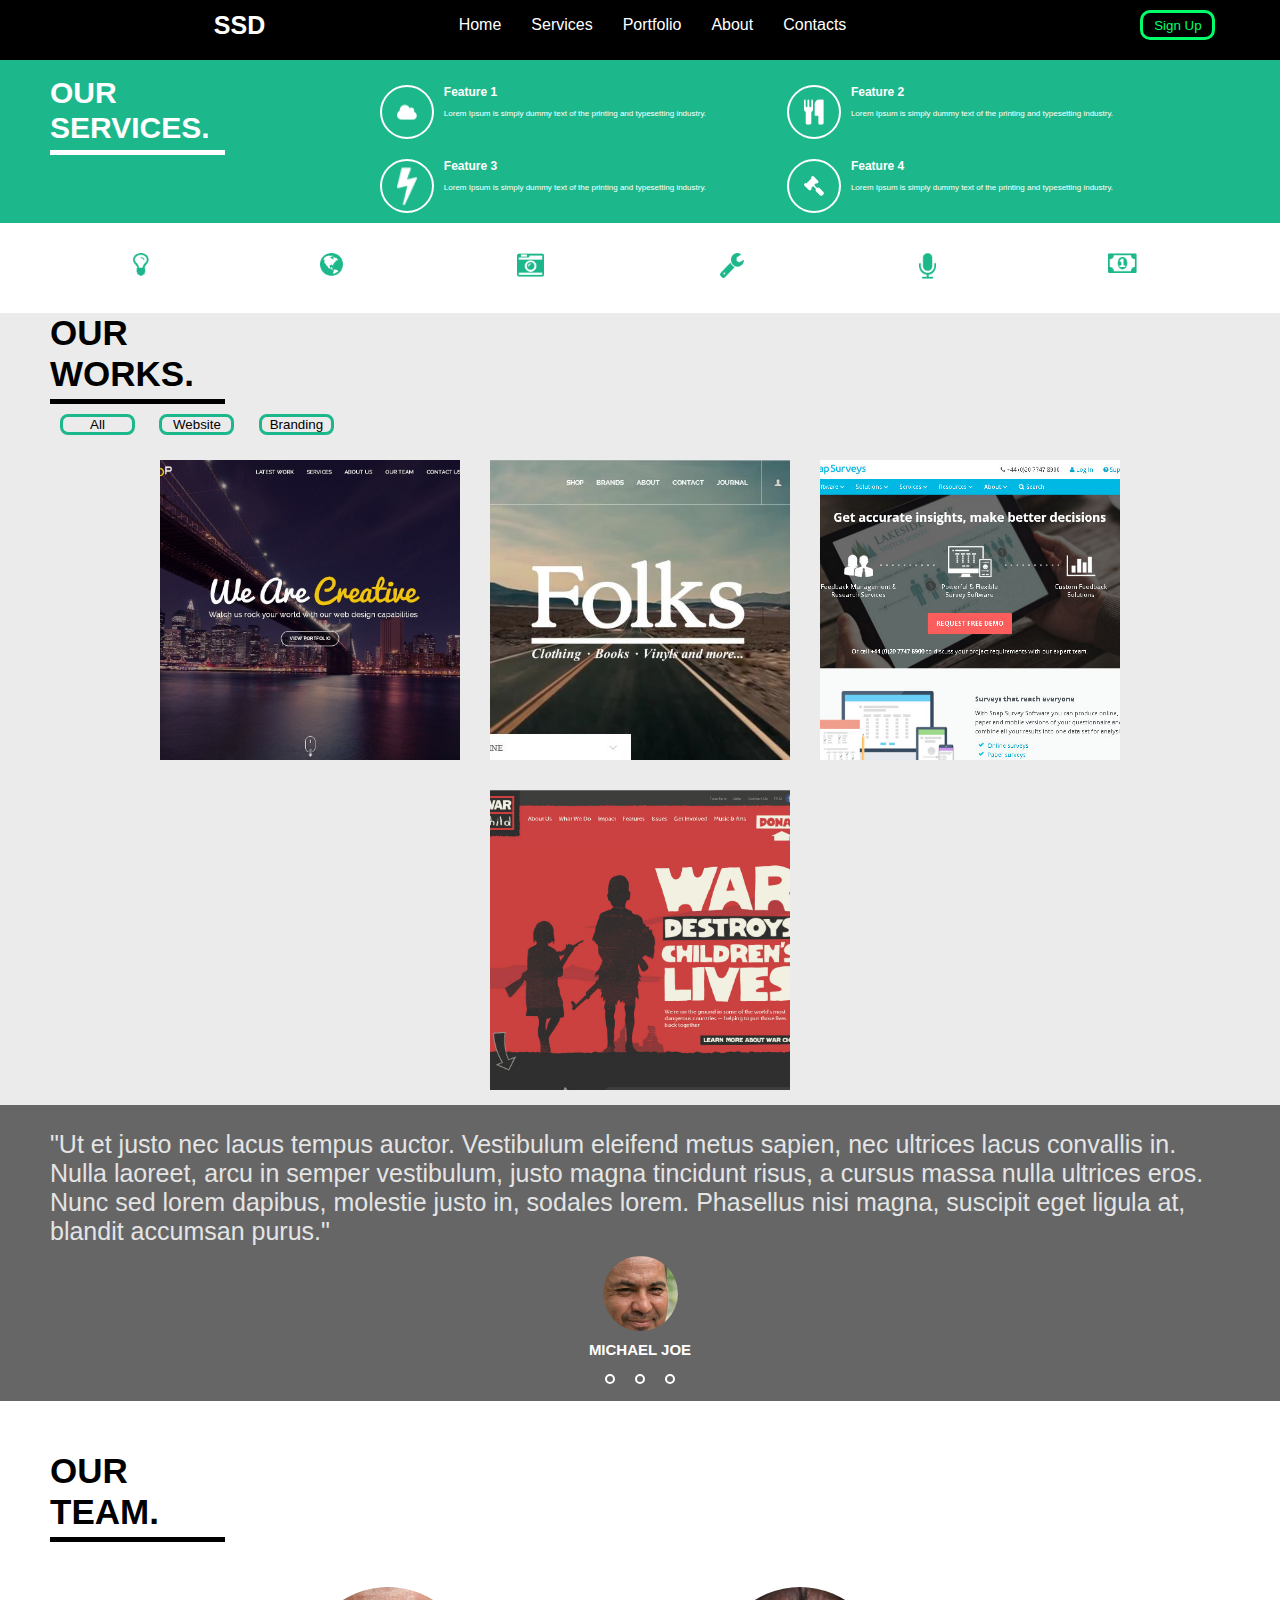
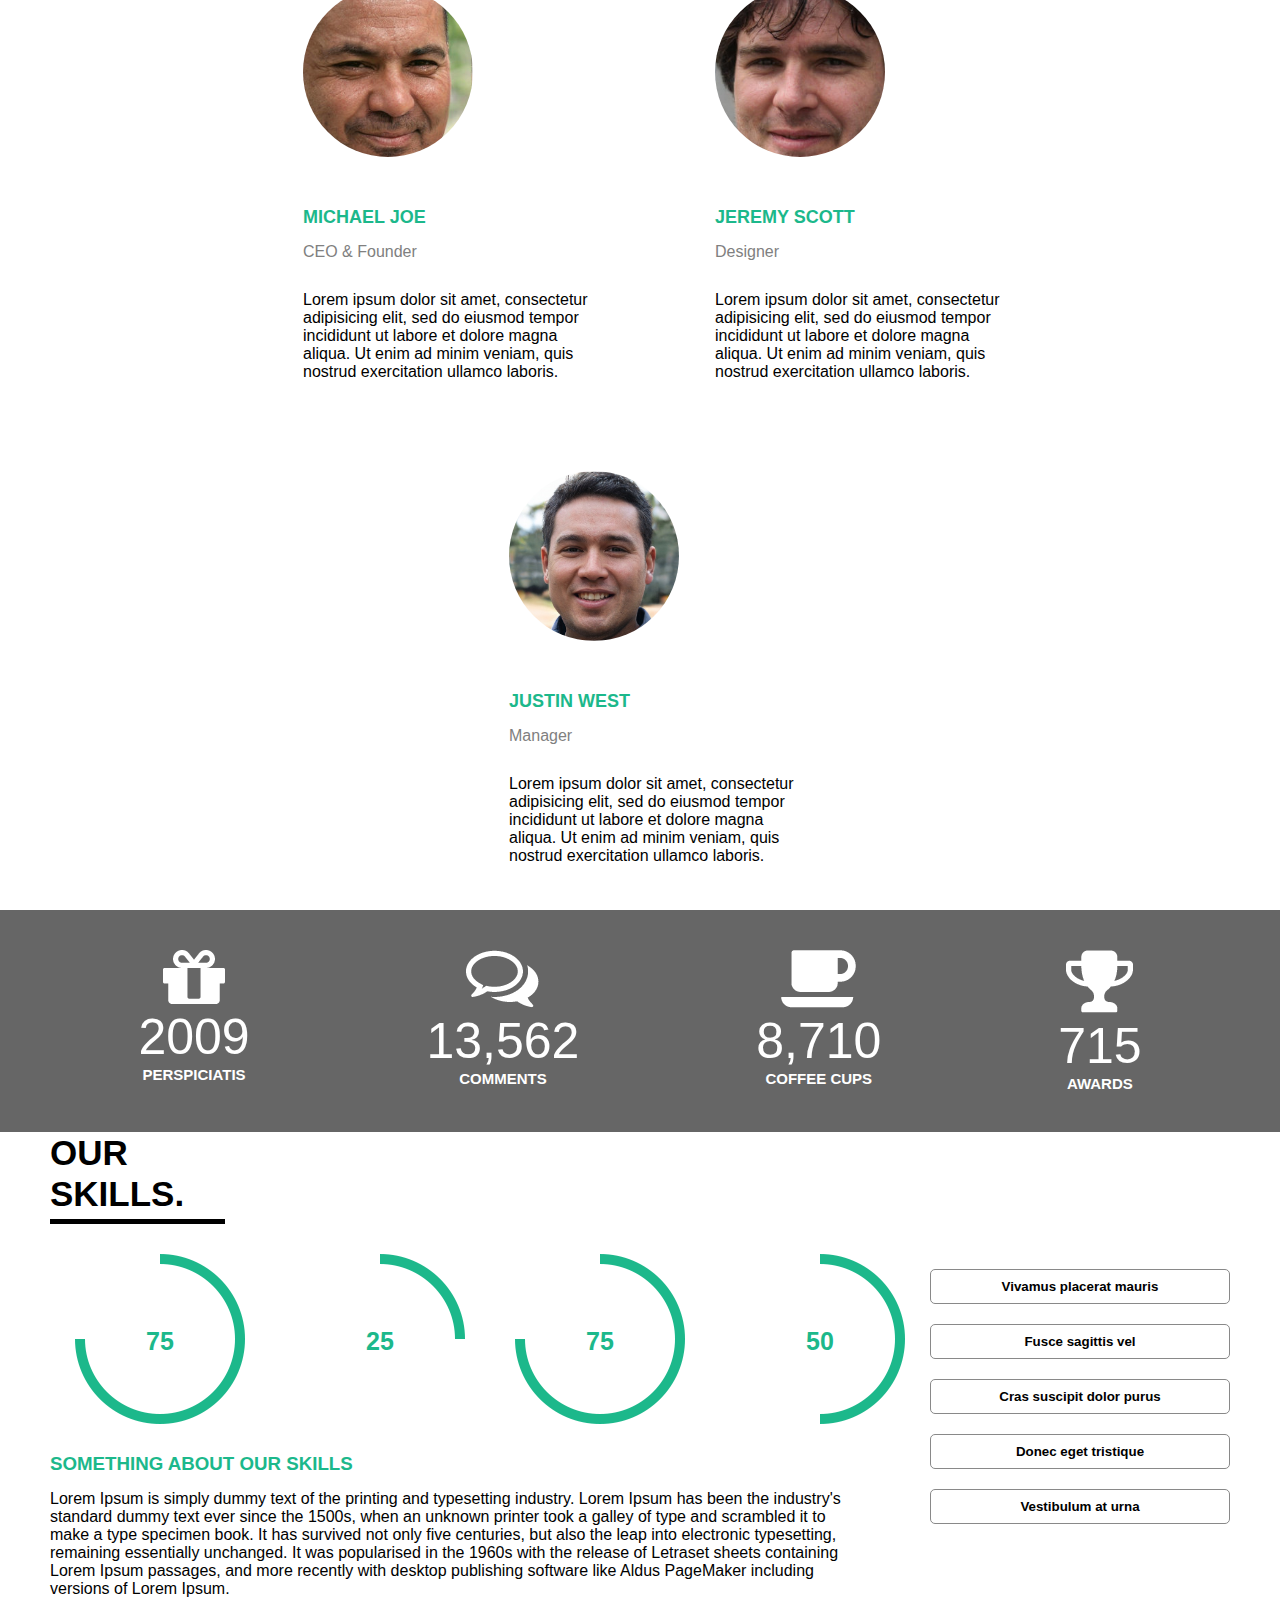
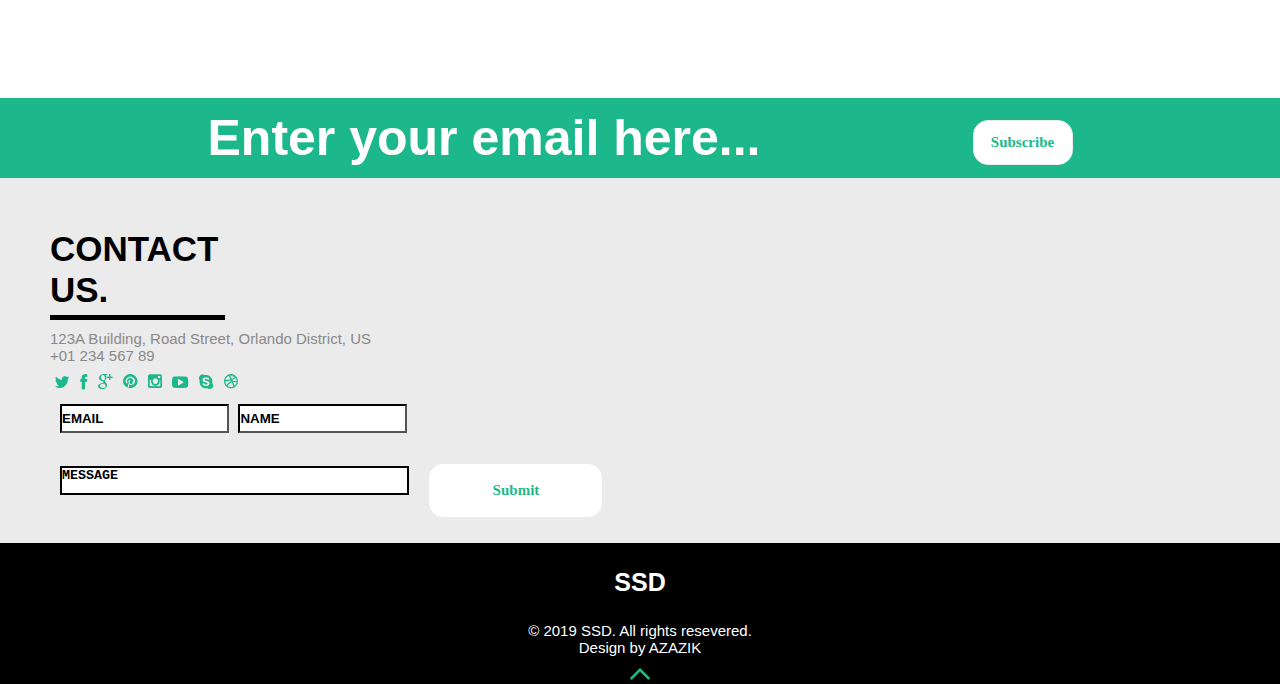
==== commit b8a97de7: "Update" ====
--- a/portfolio/index.html
+++ b/portfolio/index.html
@@ -25,6 +25,16 @@
                 </div>
                 <div class="menuBlock__btn">
                     <button class="SignUp__btn">Sign Up</button>
+                </div>
+                <div class="burgerMenu">
+                    <button class="burgerBtn">Menu</button>
+                    <ul class="burgerMenu__list">
+                        <li class="burgerMenu__item"><a href="#">Home</a></li>
+                        <li class="burgerMenu__item"><a href="#Services">Services</a></li>
+                        <li class="burgerMenu__item"><a href="#Portfolio">Portfolio</a></li>
+                        <li class="burgerMenu__item"><a href="#About">About</a></li>
+                        <li class="burgerMenu__item"><a href="#Contacts">Contacts</a></li>
+                    </ul>
                 </div>
             </section>
         </div>
--- a/portfolio/css/style.css
+++ b/portfolio/css/style.css
@@ -150,6 +150,44 @@
     color:white;
     font-weight:bold;
 }
+
+.burgerMenu{
+    display:none;
+    overflow:hidden;
+}
+
+.burgerMenu__list{
+    height:0;
+    transition:height .3s;
+}
+
+.burgerBtn {
+    background-color: black;
+    color: #00ff6b;
+    border-radius: 10px;
+    border: solid #00ff6b;
+    width: 75px;
+    height: 30px;
+    margin-bottom: 15px;
+    transition: background-color .3s;
+}
+
+.burgerBtn:hover {
+    background-color: #00ff6b;
+    color: black;
+}
+
+.burgerMenu__item a {
+    color: white;
+    text-decoration: none;
+    font-family: sans-serif;
+    transition: color .3s;
+}
+
+.burgerMenu__item a:hover {
+    color: greenyellow;
+} 
+
 
 .mainHeader {
     padding-top: 10px;
@@ -437,12 +475,13 @@
 .ourTeam__cards {
     display: flex;
     flex-wrap: wrap;
+    justify-content:center;
 }
 
 
 .TeamCard {
     border-radius: 50px;
-    max-width: 365px;
+    max-width: 300px;
     padding: 20px 12px 20px 50px;
     margin: 25px;
 }
@@ -568,43 +607,6 @@
     color: #1cb88b;
     font-weight: bold;
     font-size: 25px;
-}
-
-.ourSkills__text {
-    max-width: 800px;
-}
-
-.ourSkills__text h3 {
-    text-transform: uppercase;
-    color: #1cb88b;
-    margin: 15px 0;
-}
-
-.ourSkills__btns{
-    margin-top:25px;
-}
-
-.ourSkills__item-btn button {
-    background-color: white;
-    border: 1px solid #898989;
-    border-radius: 5px;
-    font-weight: bold;
-    width: 100%;
-    height: 25px;
-}
-
-.ourSkills__item-btn {
-    width: 300px;
-    min-height: 45px;
-}
-
-.ourSkills__item-btn button {
-    width: 300px;
-    min-height: 35px;
-}
-
-.ourSkills__item-btn button:hover {
-    color: #5f00fb;
 }
 
 .ourSkills__item-text {
@@ -615,12 +617,50 @@
     transform: translateX(25%);
     opacity: 0;
 }
-
 .ourSkills__item-btn:hover .ourSkills__item-text {
     height: 150px;
     transform: translateX(0);
     opacity: 1;
 }
+
+.ourSkills__text {
+    max-width: 800px;
+}
+
+.ourSkills__text h3 {
+    text-transform: uppercase;
+    color: #1cb88b;
+    margin: 15px 0;
+}
+
+.ourSkills__btns{
+    margin-top:25px;
+}
+
+.ourSkills__item-btn button {
+    background-color: white;
+    border: 1px solid #898989;
+    border-radius: 5px;
+    font-weight: bold;
+    width: 100%;
+    height: 25px;
+}
+
+.ourSkills__item-btn {
+    width: 300px;
+    min-height: 45px;
+}
+
+.ourSkills__item-btn button {
+    width: 300px;
+    min-height: 35px;
+}
+
+.ourSkills__item-btn button:hover {
+    color: #5f00fb;
+}
+
+
 
 .subscribe {
     background-color: #1cb88b;
@@ -797,6 +837,18 @@
 
 @media screen and (max-width:470px)
 {
+
+    .menuBlock__menu{
+        display:none;
+    }
+    .burgerMenu{
+        display:block;
+    }
+    
+    .burgerMenu:hover .burgerMenu__list{
+        height:100px;
+    }
+    
     .subscribeForm input::-moz-placeholder {
         color: white;
         font-size: 20px;
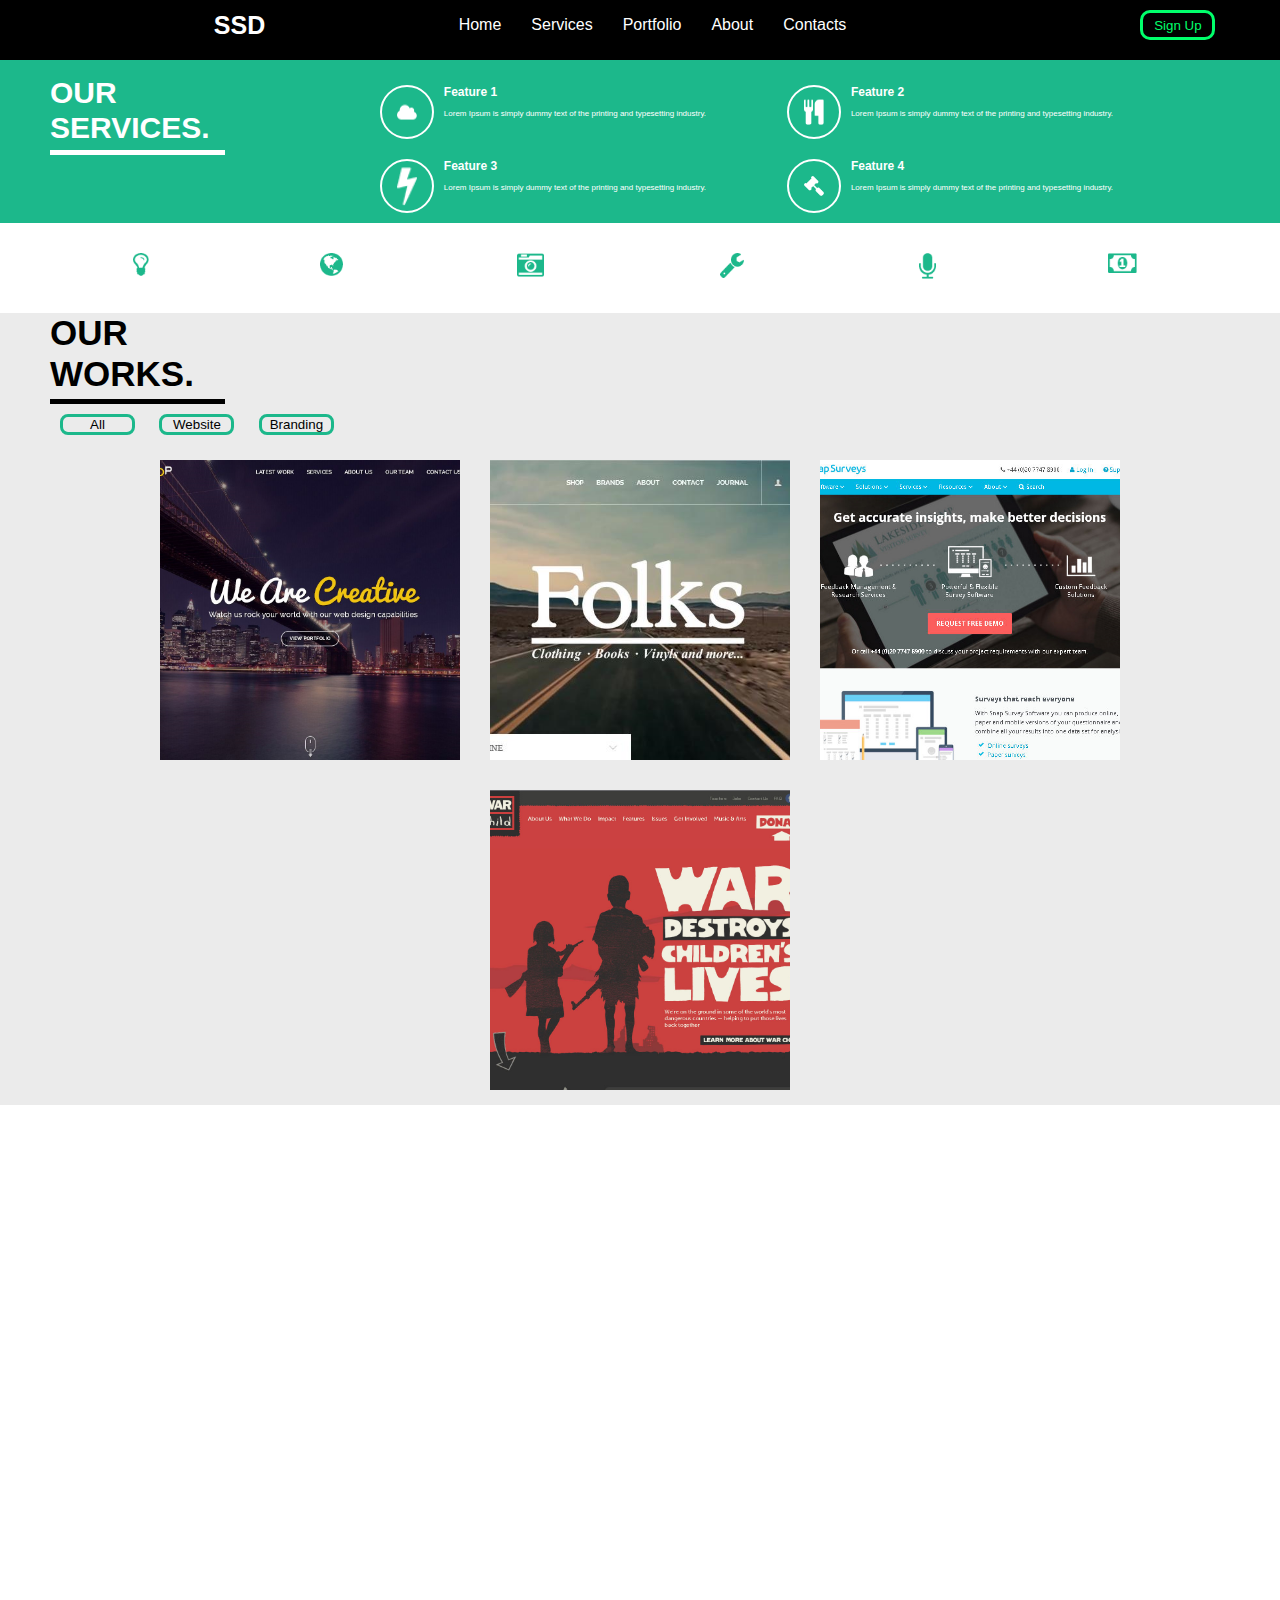
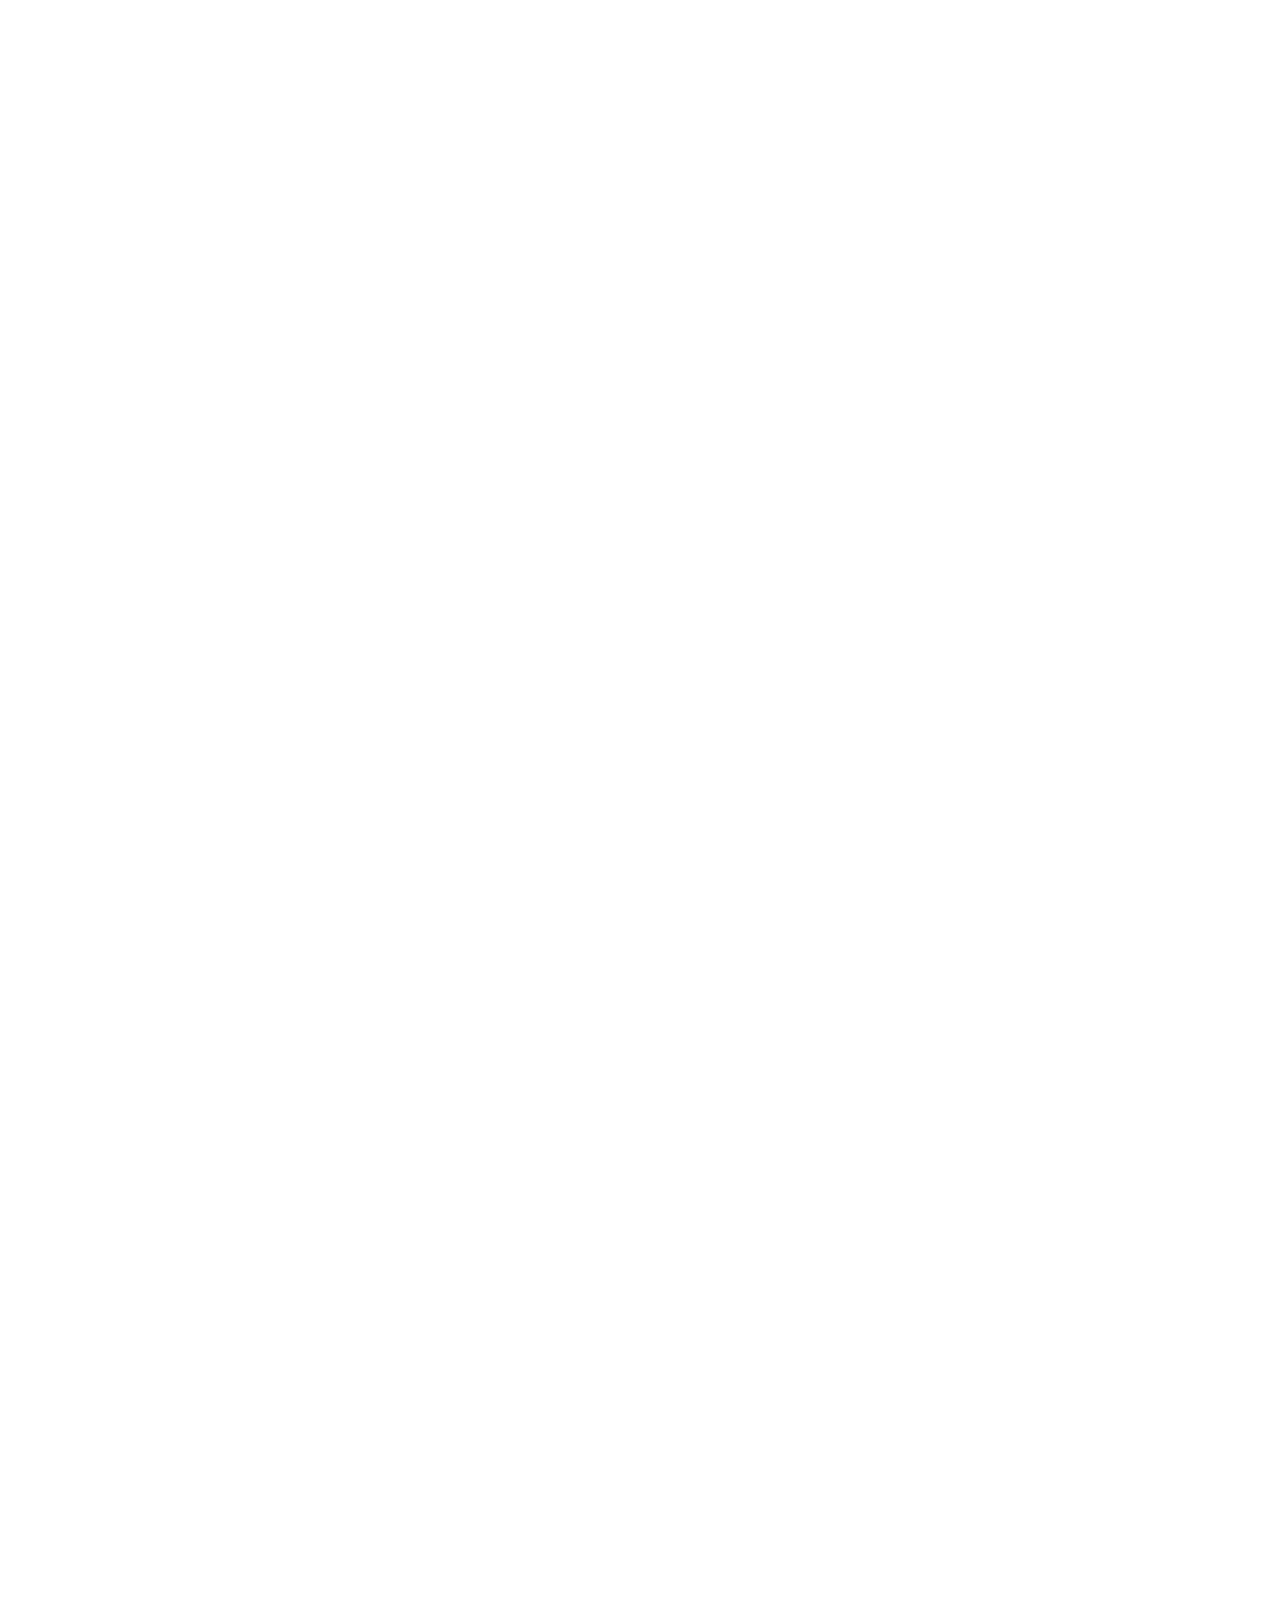
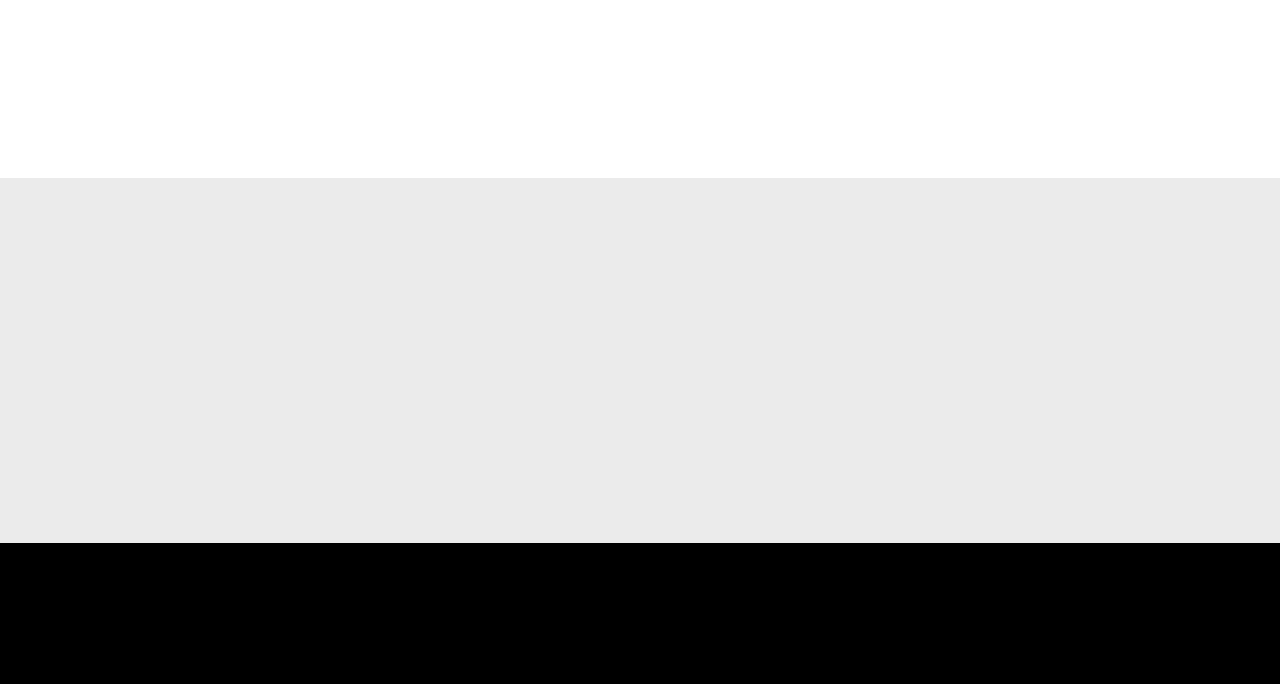
==== commit cc0fc97f: "Animation added" ====
--- a/portfolio/index.html
+++ b/portfolio/index.html
@@ -1,499 +1,512 @@
-﻿<!DOCTYPE html>
+<!DOCTYPE html>
+<html lang="en" xmlns="http://www.w3.org/1999/xhtml">
 
-<html lang="en" xmlns="http://www.w3.org/1999/xhtml">
 <head>
-    <meta charset="utf-8" />
-    <meta name="viewport" content="width=device-width, initial-scale=1">
-    <title></title>
-    <link rel="stylesheet" href="css/style.css">
+  <meta charset="utf-8" />
+  <meta name="viewport" content="width=device-width, initial-scale=1">
+  <title></title>
+  <link rel="stylesheet" href="css/style.css">
+  <link rel="stylesheet" href="css/animate.css">
 </head>
+
 <body>
-    <header class="mainHeader">
-        <div class="wrapper">
-            <section class="menuBlock">
-                <div class="menuBlock__logo">
-                    <p>SSD</p>
-                </div>
-                <div class="menuBlock__menu">
-                    <ul class="menuBlock__list">
-                        <li class="menuBlock__item"><a href="#">Home</a></li>
-                        <li class="menuBlock__item"><a href="#Services">Services</a></li>
-                        <li class="menuBlock__item"><a href="#Portfolio">Portfolio</a></li>
-                        <li class="menuBlock__item"><a href="#About">About</a></li>
-                        <li class="menuBlock__item"><a href="#Contacts">Contacts</a></li>
-                    </ul>
-                </div>
-                <div class="menuBlock__btn">
-                    <button class="SignUp__btn">Sign Up</button>
-                </div>
-                <div class="burgerMenu">
-                    <button class="burgerBtn">Menu</button>
-                    <ul class="burgerMenu__list">
-                        <li class="burgerMenu__item"><a href="#">Home</a></li>
-                        <li class="burgerMenu__item"><a href="#Services">Services</a></li>
-                        <li class="burgerMenu__item"><a href="#Portfolio">Portfolio</a></li>
-                        <li class="burgerMenu__item"><a href="#About">About</a></li>
-                        <li class="burgerMenu__item"><a href="#Contacts">Contacts</a></li>
-                    </ul>
-                </div>
-            </section>
-        </div>
-        <section class="headerContentBlock"></section>
-    </header>
-    <section class="services" id="Services">
-        <div class="wrapper">
-            <div class="servicesContainer">
-                <div class="serv-info__text-block">
-                    <div class="sectionTitle services">
-                        <h2>OUR</h2>
-                        <h2>SERVICES.</h2>
-                        <span></span>
-                    </div>
-                </div>
-                <div class="serv-info__list">
-                    <div class="serv-list__item">
-                        <span>
-                            <img class="serv-list__img" src="img/7.png">
-                        </span>
-                        <div class="serv-list__item-text">
-                            <h1>Feature 1</h1>
-                            <p>Lorem Ipsum is simply dummy text of the printing and typesetting industry.</p>
-                        </div>
-                    </div>
-                    <div class="serv-list__item">
-                        <span>
-                            <img class="serv-list__img" src="img/8.png">
-                        </span>
-                        <div class="serv-list__item-text">
-                            <h1>Feature 2</h1>
-                            <p>Lorem Ipsum is simply dummy text of the printing and typesetting industry.</p>
-                        </div>
-                    </div>
-                    <div class="serv-list__item">
-                        <span>
-                            <img class="serv-list__img" src="img/9.png">
-                        </span>
-                        <div class="serv-list__item-text">
-                            <h1>Feature 3</h1>
-                            <p>Lorem Ipsum is simply dummy text of the printing and typesetting industry.</p>
-                        </div>
-                    </div>
-                    <div class="serv-list__item">
-                        <span>
-                            <img class="serv-list__img" src="img/10.png">
-                        </span>
-                        <div class="serv-list__item-text">
-                            <h1>Feature 4</h1>
-                            <p>Lorem Ipsum is simply dummy text of the printing and typesetting industry.</p>
-                        </div>
-                    </div>
-                </div>
-            </div>
-        </div>
-    </section>
-    <nav class="servMenu">
-        <div class="wrapper">
-            <ul class="servMenu__list">
-                <li class="servMenu__item">
-                    <a href="#">
-                        <img src="img/1.png">
-                    </a>
-                </li>
-                <li class="servMenu__item">
-                    <a href="#">
-                        <img src="img/2.png">
-                    </a>
-                </li>
-                <li class="servMenu__item">
-                    <a href="#">
-                        <img src="img/3.png">
-                    </a>
-                <li class="servMenu__item">
-                    <a href="#">
-                        <img src="img/4.png">
-                    </a>
-                </li>
-                <li class="servMenu__item">
-                    <a href="#">
-                        <img src="img/5.png">
-                    </a>
-                </li>
-                <li class="servMenu__item">
-                    <a href="#">
-                        <img src="img/6.png">
-                    </a>
-                </li>
+  <header class="mainHeader">
+    <div class="wrapper">
+      <section class="menuBlock">
+        <div class="menuBlock__logo wow flip">
+          <button class="logoBtn"><p>SSD</p></button>
+        </div>
+        <div class="menuBlock__menu">
+          <ul class="menuBlock__list">
+            <li class="menuBlock__item wow fadeIn" data-wow-delay=".1s"><a href="#">Home</a></li>
+            <li class="menuBlock__item wow fadeIn" data-wow-delay=".3s"><a href="#Services">Services</a></li>
+            <li class="menuBlock__item wow fadeIn" data-wow-delay=".5s"><a href="#Portfolio">Portfolio</a></li>
+            <li class="menuBlock__item wow fadeIn" data-wow-delay=".7s"><a href="#About">About</a></li>
+            <li class="menuBlock__item wow fadeIn" data-wow-delay=".9s"><a href="#Contacts">Contacts</a></li>
+          </ul>
+        </div>
+        <div class="menuBlock__btn wow fadeInRight" data-wow-delay="1.2s">
+          <button class="SignUp__btn">Sign Up</button>
+        </div>
+        <div class="burgerMenu">
+          <button class="burgerBtn wow fadeInRight" data-wow-delay="2s" id="burgerBtn">Menu</button>
+          <ul class="burgerMenu__list" id="burgerList">
+            <li class="burgerMenu__item"><a href="#">Home</a></li>
+            <li class="burgerMenu__item"><a href="#Services">Services</a></li>
+            <li class="burgerMenu__item"><a href="#Portfolio">Portfolio</a></li>
+            <li class="burgerMenu__item"><a href="#About">About</a></li>
+            <li class="burgerMenu__item"><a href="#Contacts">Contacts</a></li>
+          </ul>
+        </div>
+      </section>
+    </div>
+    <section class="headerContentBlock"></section>
+  </header>
+  <section class="services" id="Services">
+    <div class="wrapper">
+      <div class="servicesContainer">
+        <div class="serv-info__text-block">
+          <div class="sectionTitle services wow fadeInLeft">
+            <h2>OUR</h2>
+            <h2>SERVICES.</h2>
+            <span></span>
+          </div>
+        </div>
+        <div class="serv-info__list">
+          <div class="serv-list__item wow flipInX" data-wow-delay=".5s">
+            <span>
+              <img class="serv-list__img" src="img/7.png">
+            </span>
+            <div class="serv-list__item-text">
+              <h1>Feature 1</h1>
+              <p>Lorem Ipsum is simply dummy text of the printing and typesetting industry.</p>
+            </div>
+          </div>
+          <div class="serv-list__item wow flipInX" data-wow-delay=".8s">
+            <span>
+              <img class="serv-list__img" src="img/8.png">
+            </span>
+            <div class="serv-list__item-text">
+              <h1>Feature 2</h1>
+              <p>Lorem Ipsum is simply dummy text of the printing and typesetting industry.</p>
+            </div>
+          </div>
+          <div class="serv-list__item wow flipInX" data-wow-delay="1.1s">
+            <span>
+              <img class="serv-list__img" src="img/9.png">
+            </span>
+            <div class="serv-list__item-text">
+              <h1>Feature 3</h1>
+              <p>Lorem Ipsum is simply dummy text of the printing and typesetting industry.</p>
+            </div>
+          </div>
+          <div class="serv-list__item wow flipInX" data-wow-delay="1.4s">
+            <span>
+              <img class="serv-list__img" src="img/10.png">
+            </span>
+            <div class="serv-list__item-text">
+              <h1>Feature 4</h1>
+              <p>Lorem Ipsum is simply dummy text of the printing and typesetting industry.</p>
+            </div>
+          </div>
+        </div>
+      </div>
+    </div>
+  </section>
+  <nav class="servMenu">
+    <div class="wrapper">
+      <ul class="servMenu__list">
+        <li class="servMenu__item wow fadeInRightBig" data-wow-duration="1s">
+          <a href="#">
+            <img src="img/1.png">
+          </a>
+        </li>
+        <li class="servMenu__item wow fadeInRightBig" data-wow-duration="1s" data-wow-delay=".2s">
+          <a href="#">
+            <img src="img/2.png">
+          </a>
+        </li>
+        <li class="servMenu__item wow fadeInRightBig" data-wow-duration="1s" data-wow-delay=".4s">
+          <a href="#">
+            <img src="img/3.png">
+          </a>
+        <li class="servMenu__item wow fadeInRightBig" data-wow-duration="1s" data-wow-delay=".6s">
+          <a href="#">
+            <img src="img/4.png">
+          </a>
+        </li>
+        <li class="servMenu__item wow fadeInRightBig" data-wow-duration="1s" data-wow-delay=".8s">
+          <a href="#">
+            <img src="img/5.png">
+          </a>
+        </li>
+        <li class="servMenu__item wow fadeInRightBig" data-wow-duration="1s" data-wow-delay="1s">
+          <a href="#">
+            <img src="img/6.png">
+          </a>
+        </li>
+      </ul>
+    </div>
+  </nav>
+  <section class="ourWorks" id="Portfolio">
+    <div class="wrapper">
+      <div class="sectionTitle wow fadeInLeft">
+        <h2>our</h2>
+        <h2>works.</h2>
+        <span></span>
+      </div>
+      <div class="ourWorks__btns">
+        <button class="wow bounceInRight">All</button>
+        <button class="wow bounceInRight" data-wow-delay=".3s">Website</button>
+        <button class="wow bounceInRight" data-wow-delay=".6s">Branding</button>
+      </div>
+      <div class="ourWorks__items">
+        <div class="workCard wow fadeIn">
+          <div class="workCard__img">
+            <img src="img/work1.png" />
+          </div>
+          <div class="workCard__descr">
+            <h3 class="workCard__title">We are creative</h3>
+            <p class="workCard__text">designed by Azazik | May 18, 2005</p>
+          </div>
+        </div>
+        <div class="workCard wow fadeIn" data-wow-delay=".2s">
+          <div class="workCard__img">
+            <img src="img/work2.png" />
+          </div>
+          <div class="workCard__descr">
+            <h3 class="workCard__title">Folks</h3>
+            <p class="workCard__text">designed by Azazik | April 25, 2008</p>
+          </div>
+        </div>
+        <div class="workCard wow fadeIn" data-wow-delay=".4s">
+          <div class="workCard__img">
+            <img src="img/work3.png" />
+          </div>
+          <div class="workCard__descr">
+            <h3 class="workCard__title">Snap Surveys</h3>
+            <p class="workCard__text">designed by Azazik | February 17, 2010</p>
+          </div>
+        </div>
+        <div class="workCard wow fadeIn" data-wow-delay=".6s">
+          <div class="workCard__img">
+            <img src="img/work4.png" />
+          </div>
+          <div class="workCard__descr">
+            <h3 class="workCard__title">War Child</h3>
+            <p class="workCard__text">designed by Azazik | October 3, 2014</p>
+          </div>
+        </div>
+      </div>
+    </div>
+  </section>
+  <section class="addInfo wow fadeIn" data-wow-offset="250">
+    <div class="wrapper">
+      <div class="quotes">
+        <div class="quotes__text">
+          <p>
+            "Ut et justo nec lacus tempus auctor. Vestibulum eleifend metus sapien, nec ultrices lacus convallis in. Nulla laoreet, arcu in semper vestibulum, justo magna tincidunt risus, a cursus massa nulla ultrices eros. Nunc sed lorem dapibus,
+            molestie justo in, sodales lorem. Phasellus nisi magna, suscipit eget ligula at, blandit accumsan purus."
+          </p>
+        </div>
+        <div class="quotes__info">
+          <div class="quotes__img">
+            <img src="img/ava1.png" />
+          </div>
+          <div class="quotes__name">
+            <p>michael joe</p>
+          </div>
+        </div>
+        <ul class="quotes__btns">
+          <li class="quotes__btn wow fadeIn" data-wow-offset="125"><button></button></li>
+          <li class="quotes__btn wow fadeIn" data-wow-delay=".4s" data-wow-offset="125"><button></button></li>
+          <li class="quotes__btn wow fadeIn" data-wow-delay=".8s" data-wow-offset="125"><button></button></li>
+        </ul>
+      </div>
+    </div>
+  </section>
+  <section class="ourTeam" id="About">
+    <div class="wrapper">
+      <div class="sectionTitle ourTeamST wow fadeInLeft" data-wow-offset="250">
+        <h2>Our</h2>
+        <h2>team.</h2>
+        <span></span>
+      </div>
+      <div class="ourTeam__cards">
+        <div class="TeamCard wow fadeIn" data-wow-offset="400">
+          <div class="TeamCardPhoto">
+            <div class="TeamCardPhoto__photo">
+              <img src="img/ava1.png" />
+            </div>
+            <ul class="TeamCardPhoto__icons">
+              <li class="TeamCardPhoto__icon">
+                <a href="https://twitter.com/" target="_blank">
+                  <img src="img/icons/twitter.png" />
+                </a>
+              </li>
+              <li class="TeamCardPhoto__icon">
+                <a href="https://facebook.com/" target="_blank">
+                  <img src="img/icons/facebook.png" />
+                </a>
+              </li>
+              <li class="TeamCardPhoto__icon">
+                <a href="https://instagram.com/" target="_blank">
+                  <img src="img/icons/instagram.png" />
+                </a>
+              </li>
             </ul>
-        </div>
-    </nav>
-    <section class="ourWorks" id="Portfolio">
-        <div class="wrapper">
-            <div class="sectionTitle">
-                <h2>our</h2>
-                <h2>works.</h2>
-                <span></span>
-            </div>
-            <div class="ourWorks__btns">
-                <button>All</button>
-                <button>Website</button>
-                <button>Branding</button>
-            </div>
-            <div class="ourWorks__items">
-                <div class="workCard">
-                    <div class="workCard__img">
-                        <img src="img/work1.png" />
-                    </div>
-                    <div class="workCard__descr">
-                        <h3 class="workCard__title">We are creative</h3>
-                        <p class="workCard__text">designed by Azazik | May 18, 2005</p>
-                    </div>
-                </div>
-                <div class="workCard">
-                    <div class="workCard__img">
-                        <img src="img/work2.png" />
-                    </div>
-                    <div class="workCard__descr">
-                        <h3 class="workCard__title">Folks</h3>
-                        <p class="workCard__text">designed by Azazik | April 25, 2008</p>
-                    </div>
-                </div>
-                <div class="workCard">
-                    <div class="workCard__img">
-                        <img src="img/work3.png" />
-                    </div>
-                    <div class="workCard__descr">
-                        <h3 class="workCard__title">Snap Surveys</h3>
-                        <p class="workCard__text">designed by Azazik | February 17, 2010</p>
-                    </div>
-                </div>
-                <div class="workCard">
-                    <div class="workCard__img">
-                        <img src="img/work4.png" />
-                    </div>
-                    <div class="workCard__descr">
-                        <h3 class="workCard__title">War Child</h3>
-                        <p class="workCard__text">designed by Azazik | October 3, 2014</p>
-                    </div>
-                </div>
-            </div>
-        </div>
-    </section>
-    <section class="addInfo">
-        <div class="wrapper">
-            <div class="quotes">
-                <div class="quotes__text">
-                    <p>
-                        "Ut et justo nec lacus tempus auctor. Vestibulum eleifend metus sapien, nec ultrices lacus convallis in. Nulla laoreet, arcu in semper vestibulum, justo magna tincidunt risus, a cursus massa nulla ultrices eros. Nunc sed lorem dapibus, molestie justo in, sodales lorem. Phasellus nisi magna, suscipit eget ligula at, blandit accumsan purus."
-                    </p>
-                </div>
-                <div class="quotes__info">
-                    <div class="quotes__img">
-                        <img src="img/ava1.png" />
-                    </div>
-                    <div class="quotes__name">
-                        <p>michael joe</p>
-                    </div>
-                </div>
-                <ul class="quotes__btns">
-                    <li class="quotes__btn"><button></button></li>
-                    <li class="quotes__btn"><button></button></li>
-                    <li class="quotes__btn"><button></button></li>
-                </ul>
-            </div>
-        </div>
-    </section>
-    <section class="ourTeam" id="About">
-        <div class="wrapper">
-            <div class="sectionTitle ourTeamST">
-                <h2>Our</h2>
-                <h2>team.</h2>
-                <span></span>
-            </div>
-            <div class="ourTeam__cards">
-                <div class="TeamCard">
-                    <div class="TeamCardPhoto">
-                        <div class="TeamCardPhoto__photo">
-                            <img src="img/ava1.png" />
-                        </div>
-                        <ul class="TeamCardPhoto__icons">
-                            <li class="TeamCardPhoto__icon">
-                                <a href="https://twitter.com/" target="_blank">
-                                    <img src="img/icons/twitter.png" />
-                                </a>
-                            </li>
-                            <li class="TeamCardPhoto__icon">
-                                <a href="https://facebook.com/" target="_blank">
-                                    <img src="img/icons/facebook.png" />
-                                </a>
-                            </li>
-                            <li class="TeamCardPhoto__icon">
-                                <a href="https://instagram.com/" target="_blank">
-                                    <img src="img/icons/instagram.png" />
-                                </a>
-                            </li>
-                        </ul>
-                    </div>
-                    <div class="TeamCardInfo">
-                        <h3 class="TeamCardInfo__title">Michael Joe</h3>
-                        <p class="TeamCardInfo__prof">CEO & Founder</p>
-                        <p class="TeamCard__about">
-                            Lorem ipsum dolor sit amet, consectetur adipisicing
-                            elit, sed do eiusmod tempor incididunt ut labore et dolore
-                            magna aliqua. Ut enim ad minim veniam,
-                            quis nostrud exercitation ullamco laboris.
-                        </p>
-                    </div>
-                </div>
-                <div class="TeamCard">
-                    <div class="TeamCardPhoto">
-                        <div class="TeamCardPhoto__photo">
-                            <img src="img/ava2.png" />
-                        </div>
-                        <ul class="TeamCardPhoto__icons">
-                            <li class="TeamCardPhoto__icon">
-                                <a href="https://twitter.com/" target="_blank">
-                                    <img src="img/icons/twitter.png" />
-                                </a>
-                            </li>
-                            <li class="TeamCardPhoto__icon">
-                                <a href="https://facebook.com/" target="_blank">
-                                    <img src="img/icons/facebook.png" />
-                                </a>
-                            </li>
-                            <li class="TeamCardPhoto__icon">
-                                <a href="https://instagram.com/" target="_blank">
-                                    <img src="img/icons/instagram.png" />
-                                </a>
-                            </li>
-                        </ul>
-                    </div>
-                    <div class="TeamCardInfo">
-                        <h3 class="TeamCardInfo__title">Jeremy Scott</h3>
-                        <p class="TeamCardInfo__prof">Designer</p>
-                        <p class="TeamCard__about">
-                            Lorem ipsum dolor sit amet, consectetur adipisicing
-                            elit, sed do eiusmod tempor incididunt ut labore et dolore
-                            magna aliqua. Ut enim ad minim veniam,
-                            quis nostrud exercitation ullamco laboris.
-                        </p>
-                    </div>
-                </div>
-                <div class="TeamCard">
-                    <div class="TeamCardPhoto">
-                        <div class="TeamCardPhoto__photo">
-                            <img src="img/ava3.png" />
-                        </div>
-                        <ul class="TeamCardPhoto__icons">
-                            <li class="TeamCardPhoto__icon">
-                                <a href="https://twitter.com/" target="_blank">
-                                    <img src="img/icons/twitter.png" />
-                                </a>
-                            </li>
-                            <li class="TeamCardPhoto__icon">
-                                <a href="https://facebook.com/" target="_blank">
-                                    <img src="img/icons/facebook.png" />
-                                </a>
-                            </li>
-                            <li class="TeamCardPhoto__icon">
-                                <a href="https://instagram.com/" target="_blank">
-                                    <img src="img/icons/instagram.png" />
-                                </a>
-                            </li>
-                        </ul>
-                    </div>
-                    <div class="TeamCardInfo">
-                        <h3 class="TeamCardInfo__title">Justin West</h3>
-                        <p class="TeamCardInfo__prof">Manager</p>
-                        <p class="TeamCard__about">
-                            Lorem ipsum dolor sit amet, consectetur adipisicing
-                            elit, sed do eiusmod tempor incididunt ut labore et dolore
-                            magna aliqua. Ut enim ad minim veniam,
-                            quis nostrud exercitation ullamco laboris.
-                        </p>
-                    </div>
-                </div>
-            </div>
-        </div>
-    </section>
-    <section class="addInfo">
-        <div class="wrapper">
-            <div class="infoNumbers">
-                <div class="infoNumbers__item">
-                    <div class="infoNumbers__img">
-                        <img src="img/number1.png" />
-                    </div>
-                    <div class="infoNumbers__info">
-                        <div class="infoNumbers__number">2009</div>
-                        <div class="infoNumbers__text">perspiciatis</div>
-                    </div>
-                </div>
-                <div class="infoNumbers__item">
-                    <div class="infoNumbers__img">
-                        <img src="img/number2.png" />
-                    </div>
-                    <div class="infoNumbers__info">
-                        <div class="infoNumbers__number">13,562</div>
-                        <div class="infoNumbers__text">comments</div>
-                    </div>
-                </div>
-                <div class="infoNumbers__item">
-                    <div class="infoNumbers__img">
-                        <img src="img/number3.png" />
-                    </div>
-                    <div class="infoNumbers__info">
-                        <div class="infoNumbers__number">8,710</div>
-                        <div class="infoNumbers__text">coffee cups</div>
-                    </div>
-                </div>
-                <div class="infoNumbers__item">
-                    <div class="infoNumbers__img">
-                        <img src="img/number4.png" />
-                    </div>
-                    <div class="infoNumbers__info">
-                        <div class="infoNumbers__number">715</div>
-                        <div class="infoNumbers__text">awards</div>
-                    </div>
-                </div>
-            </div>
-        </div>
-    </section>
-    <section class="ourSkills">
-        <div class="wrapper">
-            <div class="sectionTitle ourSkillsST">
-                <h2>OUR</h2>
-                <h2>SKILLS.</h2>
-                <span></span>
-            </div>
-            <div class="ourSkills__info">
-                <div>
-                    <div class="ourSkills__graphs">
-                        <div class="ourSkills__graph">
-                            <img src="img/skill1.png" />
-                            <p>75</p>
-                        </div>
-                        <div class="ourSkills__graph">
-                            <img src="img/skill2.png" />
-                            <p>25</p>
-                        </div>
-                        <div class="ourSkills__graph">
-                            <img src="img/skill1.png" />
-                            <p>75</p>
-                        </div>
-                        <div class="ourSkills__graph">
-                            <img src="img/skill3.png" />
-                            <p>50</p>
-                        </div>
-                    </div>
-                    <div class="ourSkills__text">
-                        <h3>something about our skills</h3>
-                        <p>Lorem Ipsum is simply dummy text of the printing and typesetting industry. Lorem Ipsum has been the industry's standard dummy text ever since the 1500s, when an unknown printer took a galley of type and scrambled it to make a type specimen book. It has survived not only five centuries, but also the leap into electronic typesetting, remaining essentially unchanged. It was popularised in the 1960s with the release of Letraset sheets containing Lorem Ipsum passages, and more recently with desktop publishing software like Aldus PageMaker including versions of Lorem Ipsum.</p>
-                    </div>
-                </div>
-                <div class="ourSkills__btns">
-                    <div class="ourSkills__item">
-                        <div class="ourSkills__item-btn">
-                            <button>Vivamus placerat mauris</button>
-                            <div class="ourSkills__item-text">
-                                <p>Lorem ipsum dolor sit amet, consectetur adipiscing elit. Duis suscipit vestibulum lectus at maximus. Suspendisse eleifend dui eget nulla molestie, at aliquam libero mollis. Nunc venenatis non erat iaculis pretium.</p>
-                            </div>
-                        </div>
-                    </div>
-                    <div class="ourSkills__item">
-                        <div class="ourSkills__item-btn">
-                            <button>Fusce sagittis vel</button>
-                            <div class="ourSkills__item-text">
-                                <p>Fusce sagittis vel libero at pulvinar. Duis egestas massa eget dolor dictum tincidunt. Nam tincidunt, diam vel vestibulum vehicula, nunc ante feugiat elit, vitae venenatis lacus libero molestie augue. Nunc accumsan in libero sed convallis. Etiam vitae lobortis eros.</p>
-                            </div>
-                        </div>
-                    </div>
-                    <div class="ourSkills__item">
-                        <div class="ourSkills__item-btn">
-                            <button>Cras suscipit dolor purus</button>
-                            <div class="ourSkills__item-text">
-                                <p>Cras suscipit dolor purus, bibendum pulvinar neque cursus lobortis. Nam cursus accumsan nisl et cursus. Pellentesque habitant morbi tristique senectus et netus et malesuada fames ac turpis egestas. Mauris sed arcu in augue ullamcorper posuere nec vitae dolor.</p>
-                            </div>
-                        </div>
-                    </div>
-                    <div class="ourSkills__item">
-                        <div class="ourSkills__item-btn">
-                            <button>Donec eget tristique</button>
-                            <div class="ourSkills__item-text">
-                                <p>Donec eget tristique velit. Aenean rhoncus magna eget dolor tincidunt euismod. Integer varius metus ut justo blandit fermentum. Sed mollis blandit nisl at ultrices.</p>
-                            </div>
-                        </div>
-                    </div>
-                    <div class="ourSkills__item">
-                        <div class="ourSkills__item-btn">
-                            <button>Vestibulum at urna</button>
-                            <div class="ourSkills__item-text">
-                                <p>Vestibulum at urna sem. Cras sed dictum purus, ac iaculis nisl. Pellentesque habitant morbi tristique senectus et netus et malesuada fames ac turpis egestas.</p>
-                            </div>
-                        </div>
-                    </div>
-                </div>
-            </div>
-        </div>
-    </section>
-    <div class="subscribe">
-        <div class="wrapper">
-            <form class="subscribeForm">
-                <input placeholder="Enter your email here..." type="email" name="subscribeEmail" />
-                <button>Subscribe</button>
-            </form>
-        </div>
-    </div>
-    <section class="contactUs" id="Contacts">
-        <div class="wrapper">
-            <div class="sectionTitle">
-                <h2>CONTACT</h2>
-                <h2>US.</h2>
-                <span></span>
-            </div>
-            <div class="contactUs-info">
-                <p>123A Building, Road Street, Orlando District, US </p>
-                <p>+01 234 567 89</p>
-                <ul>
-                    <li><img src="img/twitter.png" /></li>
-                    <li><img src="img/facebook.png" /></li>
-                    <li><img src="img/googleplus.png" /></li>
-                    <li><img src="img/pinterest.png" /></li>
-                    <li><img src="img/instagram.png" /></li>
-                    <li><img src="img/youtube.png" /></li>
-                    <li><img src="img/skype.png" /></li>
-                    <li><img src="img/browser.png" /></li>
-                </ul>
-            </div>
-            <form class="contactUs-form">
-                <div class="contactUs-inputFields">
-                    <div class="inputFields__small">
-                        <input type="email" placeholder="EMAIL" name="contactEmail" />
-                        <input type="text" placeholder="NAME" name="contactName" />
-                    </div>
-                    <div class="inputFields__big">
-                        <textarea type="text" placeholder="MESSAGE" name="contactMessage"></textarea>
-                        <button>Submit</button>
-                    </div>
-                </div>
-            </form>
-        </div>
-    </section>
-    <footer class="mainFooter">
-        <div class="wrapper">
-            <div class="menuBlock__logo">
-                <div class="footerLogo">
-                    <p>SSD</p>
-                </div>
-            </div>
-            <div class="footerText">
-                <p>© 2019 SSD. All rights resevered.</p>
-                <p>Design by AZAZIK</p>
-            </div>
-            <div class="footerBtn">
-                <a href="#">
-                    <img src="img/to-top.png" />
-                </a>
-            </div>
-        </div>
-    </footer>
+          </div>
+          <div class="TeamCardInfo">
+            <h3 class="TeamCardInfo__title">Michael Joe</h3>
+            <p class="TeamCardInfo__prof">CEO & Founder</p>
+            <p class="TeamCard__about">
+              Lorem ipsum dolor sit amet, consectetur adipisicing
+              elit, sed do eiusmod tempor incididunt ut labore et dolore
+              magna aliqua. Ut enim ad minim veniam,
+              quis nostrud exercitation ullamco laboris.
+            </p>
+          </div>
+        </div>
+        <div class="TeamCard wow fadeIn" data-wow-offset="400" data-wow-delay=".5s">
+          <div class="TeamCardPhoto">
+            <div class="TeamCardPhoto__photo">
+              <img src="img/ava2.png" />
+            </div>
+            <ul class="TeamCardPhoto__icons">
+              <li class="TeamCardPhoto__icon">
+                <a href="https://twitter.com/" target="_blank">
+                  <img src="img/icons/twitter.png" />
+                </a>
+              </li>
+              <li class="TeamCardPhoto__icon">
+                <a href="https://facebook.com/" target="_blank">
+                  <img src="img/icons/facebook.png" />
+                </a>
+              </li>
+              <li class="TeamCardPhoto__icon">
+                <a href="https://instagram.com/" target="_blank">
+                  <img src="img/icons/instagram.png" />
+                </a>
+              </li>
+            </ul>
+          </div>
+          <div class="TeamCardInfo">
+            <h3 class="TeamCardInfo__title">Jeremy Scott</h3>
+            <p class="TeamCardInfo__prof">Designer</p>
+            <p class="TeamCard__about">
+              Lorem ipsum dolor sit amet, consectetur adipisicing
+              elit, sed do eiusmod tempor incididunt ut labore et dolore
+              magna aliqua. Ut enim ad minim veniam,
+              quis nostrud exercitation ullamco laboris.
+            </p>
+          </div>
+        </div>
+        <div class="TeamCard wow fadeIn" data-wow-offset="400" data-wow-delay="1s">
+          <div class="TeamCardPhoto">
+            <div class="TeamCardPhoto__photo">
+              <img src="img/ava3.png" />
+            </div>
+            <ul class="TeamCardPhoto__icons">
+              <li class="TeamCardPhoto__icon">
+                <a href="https://twitter.com/" target="_blank">
+                  <img src="img/icons/twitter.png" />
+                </a>
+              </li>
+              <li class="TeamCardPhoto__icon">
+                <a href="https://facebook.com/" target="_blank">
+                  <img src="img/icons/facebook.png" />
+                </a>
+              </li>
+              <li class="TeamCardPhoto__icon">
+                <a href="https://instagram.com/" target="_blank">
+                  <img src="img/icons/instagram.png" />
+                </a>
+              </li>
+            </ul>
+          </div>
+          <div class="TeamCardInfo">
+            <h3 class="TeamCardInfo__title">Justin West</h3>
+            <p class="TeamCardInfo__prof">Manager</p>
+            <p class="TeamCard__about">
+              Lorem ipsum dolor sit amet, consectetur adipisicing
+              elit, sed do eiusmod tempor incididunt ut labore et dolore
+              magna aliqua. Ut enim ad minim veniam,
+              quis nostrud exercitation ullamco laboris.
+            </p>
+          </div>
+        </div>
+      </div>
+    </div>
+  </section>
+  <section class="addInfo wow fadeIn" data-wow-offset="250">
+    <div class="wrapper">
+      <div class="infoNumbers">
+        <div class="infoNumbers__item wow flipInY" data-wow-delay=".6s" data-wow-offset="200">
+          <div class="infoNumbers__img">
+            <img src="img/number1.png" />
+          </div>
+          <div class="infoNumbers__info">
+            <div class="infoNumbers__number">2009</div>
+            <div class="infoNumbers__text">perspiciatis</div>
+          </div>
+        </div>
+        <div class="infoNumbers__item wow flipInY" data-wow-delay=".9s" data-wow-offset="200">
+          <div class="infoNumbers__img">
+            <img src="img/number2.png" />
+          </div>
+          <div class="infoNumbers__info">
+            <div class="infoNumbers__number">13,562</div>
+            <div class="infoNumbers__text">comments</div>
+          </div>
+        </div>
+        <div class="infoNumbers__item wow flipInY" data-wow-delay="1.2s" data-wow-offset="200">
+          <div class="infoNumbers__img">
+            <img src="img/number3.png" />
+          </div>
+          <div class="infoNumbers__info">
+            <div class="infoNumbers__number">8,710</div>
+            <div class="infoNumbers__text">coffee cups</div>
+          </div>
+        </div>
+        <div class="infoNumbers__item wow flipInY" data-wow-delay="1.5s" data-wow-offset="200">
+          <div class="infoNumbers__img">
+            <img src="img/number4.png" />
+          </div>
+          <div class="infoNumbers__info">
+            <div class="infoNumbers__number">715</div>
+            <div class="infoNumbers__text">awards</div>
+          </div>
+        </div>
+      </div>
+    </div>
+  </section>
+  <section class="ourSkills">
+    <div class="wrapper">
+      <div class="sectionTitle ourSkillsST wow fadeInLeft" data-wow-offset="250">
+        <h2>OUR</h2>
+        <h2>SKILLS.</h2>
+        <span></span>
+      </div>
+      <div class="ourSkills__info">
+        <div>
+          <div class="ourSkills__graphs">
+            <div class="ourSkills__graph wow rotateIn" data-wow-offset="250">
+              <img src="img/skill1.png" />
+              <p>75</p>
+            </div>
+            <div class="ourSkills__graph wow rotateIn" data-wow-offset="250">
+              <img src="img/skill2.png" />
+              <p>25</p>
+            </div>
+            <div class="ourSkills__graph wow rotateIn" data-wow-offset="250">
+              <img src="img/skill1.png" />
+              <p>75</p>
+            </div>
+            <div class="ourSkills__graph wow rotateIn" data-wow-offset="250">
+              <img src="img/skill3.png" />
+              <p>50</p>
+            </div>
+          </div>
+          <div class="ourSkills__text wow fadeIn" data-wow-offset="200">
+            <h3>something about our skills</h3>
+            <p>Lorem Ipsum is simply dummy text of the printing and typesetting industry. Lorem Ipsum has been the industry's standard dummy text ever since the 1500s, when an unknown printer took a galley of type and scrambled it to make a type
+              specimen book. It has survived not only five centuries, but also the leap into electronic typesetting, remaining essentially unchanged. It was popularised in the 1960s with the release of Letraset sheets containing Lorem Ipsum passages,
+              and more recently with desktop publishing software like Aldus PageMaker including versions of Lorem Ipsum.</p>
+          </div>
+        </div>
+        <div class="ourSkills__btns">
+          <div class="ourSkills__item wow slideInRight" data-wow-offset="300" data-wow-duration=".5s">
+            <div class="ourSkills__item-btn">
+              <button class="ourSkills__itemBtn">Vivamus placerat mauris</button>
+              <div class="ourSkills__item-text">
+                <p>Lorem ipsum dolor sit amet, consectetur adipiscing elit. Duis suscipit vestibulum lectus at maximus. Suspendisse eleifend dui eget nulla molestie, at aliquam libero mollis. Nunc venenatis non erat iaculis pretium.</p>
+              </div>
+            </div>
+          </div>
+          <div class="ourSkills__item wow slideInRight" data-wow-delay=".3s" data-wow-offset="300" data-wow-duration=".5s">
+            <div class="ourSkills__item-btn">
+              <button class="ourSkills__itemBtn">Fusce sagittis vel</button>
+              <div class="ourSkills__item-text">
+                <p>Fusce sagittis vel libero at pulvinar. Duis egestas massa eget dolor dictum tincidunt. Nam tincidunt, diam vel vestibulum vehicula, nunc ante feugiat elit, vitae venenatis lacus libero molestie augue. Nunc accumsan in libero sed
+                  convallis. Etiam vitae lobortis eros.</p>
+              </div>
+            </div>
+          </div>
+          <div class="ourSkills__item wow slideInRight" data-wow-delay=".6s" data-wow-offset="300" data-wow-duration=".5s">
+            <div class="ourSkills__item-btn">
+              <button class="ourSkills__itemBtn">Cras suscipit dolor purus</button>
+              <div class="ourSkills__item-text">
+                <p>Cras suscipit dolor purus, bibendum pulvinar neque cursus lobortis. Nam cursus accumsan nisl et cursus. Pellentesque habitant morbi tristique senectus et netus et malesuada fames ac turpis egestas. Mauris sed arcu in augue
+                  ullamcorper posuere nec vitae dolor.</p>
+              </div>
+            </div>
+          </div>
+          <div class="ourSkills__item wow slideInRight" data-wow-delay=".9s" data-wow-offset="250" data-wow-duration=".5s">
+            <div class="ourSkills__item-btn">
+              <button class="ourSkills__itemBtn">Donec eget tristique</button>
+              <div class="ourSkills__item-text">
+                <p>Donec eget tristique velit. Aenean rhoncus magna eget dolor tincidunt euismod. Integer varius metus ut justo blandit fermentum. Sed mollis blandit nisl at ultrices.</p>
+              </div>
+            </div>
+          </div>
+          <div class="ourSkills__item wow slideInRight" data-wow-delay="1.2s" data-wow-offset="200" data-wow-duration=".5s">
+            <div class="ourSkills__item-btn">
+              <button class="ourSkills__itemBtn">Vestibulum at urna</button>
+              <div class="ourSkills__item-text">
+                <p>Vestibulum at urna sem. Cras sed dictum purus, ac iaculis nisl. Pellentesque habitant morbi tristique senectus et netus et malesuada fames ac turpis egestas.</p>
+              </div>
+            </div>
+          </div>
+        </div>
+      </div>
+    </div>
+  </section>
+  <div class="subscribe wow fadeIn" data-wow-offset="250">
+    <div class="wrapper">
+      <form class="subscribeForm">
+        <input placeholder="Enter your email here..." type="email" name="subscribeEmail" />
+        <button>Subscribe</button>
+      </form>
+    </div>
+  </div>
+  <section class="contactUs" id="Contacts">
+    <div class="wrapper">
+      <div class="sectionTitle wow fadeInLeft" data-wow-offset="250">
+        <h2>CONTACT</h2>
+        <h2>US.</h2>
+        <span></span>
+      </div>
+      <div class="contactUs-info wow fadeIn" data-wow-offset="250" data-wow-duration="2s">
+        <p>123A Building, Road Street, Orlando District, US </p>
+        <p>+01 234 567 89</p>
+        <ul>
+          <li><img src="img/twitter.png" /></li>
+          <li><img src="img/facebook.png" /></li>
+          <li><img src="img/googleplus.png" /></li>
+          <li><img src="img/pinterest.png" /></li>
+          <li><img src="img/instagram.png" /></li>
+          <li><img src="img/youtube.png" /></li>
+          <li><img src="img/skype.png" /></li>
+          <li><img src="img/browser.png" /></li>
+        </ul>
+      </div>
+      <form class="contactUs-form">
+        <div class="contactUs-inputFields">
+          <div class="inputFields__small">
+            <input type="email" placeholder="EMAIL" name="contactEmail" class="wow fadeInUp" data-wow-offset="175" />
+            <input type="text" placeholder="NAME" name="contactName" class="wow fadeInUp" data-wow-offset="175" />
+          </div>
+          <div class="inputFields__big">
+            <textarea type="text" placeholder="MESSAGE" name="contactMessage" class="wow fadeInUp" data-wow-delay=".5s" data-wow-offset="120"></textarea>
+            <button class="wow fadeInRight" data-wow-offset="120">Submit</button>
+          </div>
+        </div>
+      </form>
+    </div>
+  </section>
+  <footer class="mainFooter">
+    <div class="wrapper">
+      <div class="menuBlock__logo">
+        <div class="footerLogo wow flip" data-wow-offset="100">
+          <button class="logoBtn"><p>SSD</p></button>
+        </div>
+      </div>
+      <div class="footerText wow fadeIn" data-wow-duration="2s" data-wow-offset="35">
+        <p>© 2019 SSD. All rights resevered.</p>
+        <p>Design by AZAZIK</p>
+      </div>
+      <div class="footerBtn wow heartBeat" data-wow-delay="3s" data-wow-iteration="3">
+        <a href="#">
+          <img src="img/to-top.png" />
+        </a>
+      </div>
+    </div>
+  </footer>
+  <script src="js/main.js"></script>
+  <script src="js/wow.min.js"></script>
+  <script>
+    new WOW().init();
+  </script>
 </body>
-</html>+
+</html>
--- a/portfolio/css/style.css
+++ b/portfolio/css/style.css
@@ -1,925 +1,954 @@
 * {
-    margin: 0;
-    padding: 0;
+  margin: 0;
+  padding: 0;
+}
+
+html{
+  overflow-x: hidden;
 }
 
 li {
-    list-style-type: none;
+  list-style-type: none;
 }
 
 body {
-    font-family: sans-serif;
+  font-family: sans-serif;
+  justify-content: center;
+}
+
+button{
+  background: none;
+  border: none;
+}
+
+button{
+  outline: none;
+}
+
+input::-moz-placeholder {
+  color: black;
+  font-weight: bold;
+}
+
+input::-webkit-input-placeholder {
+  color: black;
+  font-weight: bold;
+}
+
+textarea::-moz-placeholder {
+  color: black;
+  font-weight: bold;
+}
+
+textarea::-webkit-input-placeholder {
+  color: black;
+  font-weight: bold;
+}
+
+.subscribeForm input::-moz-placeholder {
+  color: white;
+  font-size: 50px;
+}
+
+.subscribeForm input::-webkit-input-placeholder {
+  color: white;
+  font-size: 50px;
+}
+
+
+.wrapper {
+  margin: 0 auto;
+  max-width: 1600px;
+  padding: 0 50px;
+}
+
+.addInfo {
+  background-color: #666666;
+}
+
+.quotes {
+  display: flex;
+  flex-direction: column;
+  align-items: center;
+}
+
+.quotes__info {
+  display: flex;
+  flex-direction: column;
+  align-items: center;
+  margin: 10px 0;
+}
+
+.quotes__text {
+  margin-top: 25px;
+  color: #e4e4e4;
+  font-size: 25px;
+}
+
+.quotes__img {
+  height: 75px;
+  width: 75px;
+  overflow: hidden;
+  border-radius: 50%;
+}
+
+.quotes__img img {
+  width: 100%;
+  height: 100%;
+  object-fit: cover;
+  object-position: center;
+}
+
+.quotes__name {
+  margin-top: 10px;
+  text-transform: uppercase;
+  color: white;
+  font-size: 15px;
+  font-weight: bold;
+}
+
+.quotes__btns {
+  display: flex;
+  margin-bottom: 15px;
+}
+
+.quotes__btn button {
+  width: 10px;
+  height: 10px;
+  background-color: #666666;
+  border-radius: 50%;
+  border: 2px solid white;
+  margin: 0 10px;
+}
+
+.quotes__btn button:hover {
+  cursor: pointer;
+}
+
+.quotes__btn button:focus {
+  background-color: white;
+}
+
+.infoNumbers {
+  display: flex;
+  justify-content: space-around;
+  padding: 15px 0;
+  flex-wrap: wrap;
+}
+
+.infoNumbers__item {
+  display: flex;
+  flex-direction: column;
+  align-items: center;
+  margin: 25px;
+}
+
+.infoNumbers__info {
+  display: flex;
+  flex-direction: column;
+  align-items: center;
+}
+
+.infoNumbers__number {
+  font-size: 50px;
+  color: white;
+  font-weight: 100;
+}
+
+.infoNumbers__text {
+  text-transform: uppercase;
+  font-size: 15px;
+  color: white;
+  font-weight: bold;
+}
+
+.burgerMenu {
+  display: none;
+  overflow: hidden;
+}
+
+.burgerMenu__list {
+  height: 0;
+  transition: height .3s;
+}
+
+.burgerBtn {
+  background-color: black;
+  color: #00ff6b;
+  border-radius: 10px;
+  border: solid #00ff6b;
+  width: 75px;
+  height: 30px;
+  margin-bottom: 15px;
+  transition: background-color .3s;
+}
+
+.burgerBtn:hover {
+  background-color: #00ff6b;
+  color: black;
+}
+
+.burgerMenu__item a {
+  color: white;
+  text-decoration: none;
+  font-family: sans-serif;
+  transition: color .3s;
+}
+
+.burgerMenu__item a:hover {
+  color: greenyellow;
+}
+
+.mainHeader {
+  padding-top: 10px;
+  background-color: black;
+  min-height: 50px;
+  justify-content: space-around;
+}
+
+.menuBlock {
+  display: flex;
+  align-items: center;
+  justify-content: space-around;
+}
+
+.menuBlock__logo {
+  min-width: 350px;
+  display: flex;
+  justify-content: center;
+}
+
+.menuBlock__logo p {
+  opacity: 1;
+  color: white;
+  font-size: 25px;
+  font-family: sans-serif;
+  font-weight: bold;
+}
+
+.menuBlock__list {
+  display: flex;
+}
+
+.menuBlock__item {
+  margin: 0 15px;
+}
+
+.menuBlock__item a {
+  color: white;
+  text-decoration: none;
+  font-family: sans-serif;
+  transition: color .3s;
+}
+
+.menuBlock__item a:hover {
+  color: greenyellow;
+}
+
+.menuBlock__btn {
+  display: flex;
+  justify-content: flex-end;
+  margin-left: 250px;
+}
+
+.SignUp__btn {
+  background-color: black;
+  color: #00ff6b;
+  border-radius: 10px;
+  border: solid #00ff6b;
+  width: 75px;
+  height: 30px;
+  transition: background-color .3s;
+}
+
+.SignUp__btn:hover {
+  background-color: #00ff6b;
+  color: black;
+}
+
+.headerContentBlock {
+  max-height: 700px;
+  background-color: dimgrey;
+}
+
+.services {
+  background-color: #1cb88b;
+}
+
+.servicesContainer {
+  display: flex;
+  padding-top: 15px;
+}
+
+.serv-info__text-block {
+  width: 500px;
+}
+
+.sectionTitle {}
+
+.sectionTitle h2 {
+  color: black;
+  font-family: sans-serif;
+  font-size: 35px;
+  font-weight: bold;
+  margin: 1px 0;
+  text-transform: uppercase;
+}
+
+.sectionTitle span {
+  display: block;
+  width: 175px;
+  height: 5px;
+  margin-top: 5px;
+  background-color: black;
+}
+
+.services {
+  color: white;
+}
+
+.services h2 {
+  color: white;
+  font-family: sans-serif;
+  font-size: 30px;
+  font-weight: bold;
+  margin: 1px 0;
+}
+
+.services span {
+  background-color: white;
+}
+
+.serv-list__item span {
+  display: block;
+  height: 50px;
+  min-width: 50px;
+  border: 2px solid white;
+  border-radius: 50%;
+  background-color: #1cb88b;
+}
+
+.serv-list__item img {
+  width: 20px;
+  height: auto;
+  position: relative;
+  left: 50%;
+  top: 50%;
+  transform: translate(-50%, -50%);
+}
+
+.serv-list__item-text p {
+  font-size: 8px;
+  color: white;
+  font-family: sans-serif;
+}
+
+.serv-list__item-text h1 {
+  font-size: 12px;
+  font-weight: bold;
+  color: white;
+  font-family: sans-serif;
+  margin-bottom: 10px;
+}
+
+.serv-info__list {
+  display: flex;
+  flex-wrap: wrap;
+}
+
+.serv-list__item {
+  width: 45%;
+  display: flex;
+  margin: 10px;
+}
+
+.serv-list__item-text {
+  position: relative;
+  left: 10px;
+}
+
+.servMenu__list {
+  display: flex;
+  justify-content: space-around;
+  margin: 15px 0;
+}
+
+.servMenu__item {
+  margin: 15px 0;
+}
+
+.servMenu__item img {
+  width: 75%;
+  height: auto;
+}
+
+.ourWorks {
+  background-color: #ebebeb;
+}
+
+.ourWorks__btns button {
+  margin: 10px;
+  border: 3px solid #1cb88b;
+  background-color: #ebebeb;
+  border-radius: 8px;
+  width: 75px;
+  transition: background-color .3s;
+}
+
+.ourWorks__btns button:focus {
+  background-color: #1cb88b;
+  color: white;
+}
+
+.ourWorks__items {
+  display: flex;
+  flex-wrap: wrap;
+  justify-content: center;
+}
+
+.workCard {
+  width: 300px;
+  height: 300px;
+  position: relative;
+  overflow: hidden;
+  background-color: #898989;
+  margin: 15px;
+}
+
+.workCard__img {
+  width: 100%;
+  height: 100%;
+  transition: transform .3s;
+}
+
+.workCard__img img {
+  width: 100%;
+  height: 100%;
+  object-fit: cover;
+  object-position: center;
+}
+
+.workCard__descr {
+  text-align: center;
+  background: white;
+  padding: 15px 30px;
+  position: absolute;
+  left: 0;
+  bottom: 0;
+  opacity: 0;
+  width: 80%;
+  transition: transform .3s, opacity .3s;
+  transform: translateY(100%);
+}
+
+.workCard__title {
+  font-size: 18px;
+  font-weight: bold;
+  color: #1cb88b;
+  text-transform: uppercase;
+  margin-bottom: 15px;
+}
+
+.workCard__text {
+  color: #898989;
+  font-size: 12px;
+  font-weight: 400;
+}
+
+.workCard:hover .workCard__descr {
+  transform: translateY(0);
+  opacity: 1;
+}
+
+.workCard:hover .workCard__img {
+  transform: scale(1.3);
+  opacity: 1;
+}
+
+.ourTeamWrapper {
+  max-width: 1250px;
+}
+
+.ourTeamST {
+  margin-top: 50px;
+}
+
+.ourTeam__cards {
+  display: flex;
+  flex-wrap: wrap;
+  justify-content: center;
+}
+
+.TeamCard {
+  border-radius: 50px;
+  max-width: 300px;
+  padding: 20px 12px 20px 50px;
+  margin: 25px;
+}
+
+.TeamCardPhoto {
+  display: flex;
+  align-items: center;
+  position: relative;
+  width: 170px;
+  height: 170px;
+  margin-bottom: 50px;
+  transition: transform .3s;
+}
+
+.TeamCardPhoto:hover {
+  cursor: pointer;
+  transform: translateX(-25%);
+}
+
+.TeamCardPhoto__photo {
+  border-radius: 50%;
+  overflow: hidden;
+  width: 170px;
+  height: 170px;
+}
+
+.TeamCardPhoto__photo img {
+  width: 100%;
+  height: 100%;
+  object-fit: cover;
+  object-position: center;
+}
+
+.TeamCardPhoto__icons {
+  display: flex;
+  position: absolute;
+  right: 0;
+  opacity: 0;
+  transition: transform .3s, opacity .3s;
+}
+
+.TeamCardPhoto:hover .TeamCardPhoto__icons {
+  margin-left: 0;
+  opacity: 1;
+  transform: translateX(80%);
+}
+
+.TeamCardPhoto__icon {
+  margin-right: 10px;
+}
+
+.TeamCardPhoto__icon:last-child {
+  margin-right: 0;
+}
+
+.TeamCardPhoto__icon a {
+  border-radius: 50%;
+  background: #1cb88b;
+  display: flex;
+  justify-content: center;
+  align-items: center;
+  width: 50px;
+  height: 50px;
+}
+
+.TeamCardPhoto__icon a img {
+  height: 50%;
+  width: auto;
+}
+
+.TeamCardInfo {}
+
+.TeamCardInfo__title {
+  color: #1cb88b;
+  font-size: 18px;
+  font-weight: bold;
+  margin-bottom: 15px;
+  text-transform: uppercase;
+}
+
+.TeamCardInfo__prof {
+  color: grey;
+  margin-bottom: 30px;
+}
+
+.TeamCardInfo__about {}
+
+.ourSkills {
+  min-height: 565px;
+}
+
+.ourSkills__info {
+  margin-top: 20px;
+  display: flex;
+  justify-content: space-around;
+  flex-wrap: wrap;
+}
+
+.ourSkills__graphs {
+  display: flex;
+  flex-wrap: wrap;
+  justify-content: center;
+}
+
+.ourSkills__graph {
+  margin: 10px 25px;
+  position: relative;
+}
+
+.ourSkills__graph img {
+  width: 100%;
+  height: auto;
+}
+
+.ourSkills__graph p {
+  position: absolute;
+  left: 50%;
+  top: 50%;
+  transform: translate(-50%, -50%);
+  color: #1cb88b;
+  font-weight: bold;
+  font-size: 25px;
+}
+
+.ourSkills__item-text {
+  margin: 10px;
+  height: 0;
+  overflow: hidden;
+  transition: height .3s, transform .4s, opacity .5s;
+  transform: translateX(25%);
+  opacity: 0;
+}
+
+.text-active {
+  height: 150px;
+  transform: translateX(0);
+  opacity: 1;
+}
+
+.ourSkills__text {
+  max-width: 800px;
+}
+
+.ourSkills__text h3 {
+  text-transform: uppercase;
+  color: #1cb88b;
+  margin: 15px 0;
+}
+
+.ourSkills__btns {
+  margin-top: 25px;
+  display: flex;
+  flex-direction: column;
+  align-items: center;
+}
+
+.ourSkills__item-btn button {
+  background-color: white;
+  border: 1px solid #898989;
+  border-radius: 5px;
+  font-weight: bold;
+  width: 100%;
+  height: 25px;
+}
+
+.ourSkills__item-btn {
+  width: 300px;
+  min-height: 45px;
+}
+
+.ourSkills__item-btn button {
+  width: 300px;
+  min-height: 35px;
+}
+
+.ourSkills__item-btn button:hover {
+  color: #5f00fb;
+}
+
+.btn-active {
+  color: #5f00fb;
+}
+
+.subscribe {
+  background-color: #1cb88b;
+}
+
+.subscribeForm {
+  display: flex;
+  justify-content: center;
+  align-items: center;
+}
+
+.subscribeForm input {
+  background-color: #1cb88b;
+  border: none;
+  width: 750px;
+  height: 80px;
+  color: white;
+  font-size: 50px;
+}
+
+.subscribeForm button {
+  height: 45px;
+  width: 100px;
+  background-color: white;
+  border: 1px solid #ebebeb;
+  border-radius: 15px;
+  color: #1cb88b;
+  margin-left: 15px;
+  margin-top: 10px;
+  font-weight: bold;
+  font-size: 15px;
+  font-family: serif;
+  transform: translate(0);
+  transition: border-color .3s, transform .3s, box-shadow .3s;
+}
+
+.subscribeForm button:hover {
+  border-color: #1cb88b;
+  transform: translate(-2px, -2px);
+  box-shadow: 5px 5px 5px rgba(0, 0, 0, 0.5);
+}
+
+.contactUs {
+  background-color: #ebebeb;
+  padding-top: 50px;
+  padding-bottom: 25px;
+}
+
+.contactUs-info {}
+
+.contactUs-info p {
+  color: #898989;
+  font-family: sans-serif;
+  font-size: 15px;
+}
+
+.contactUs-info p:first-child {
+  margin-top: 10px;
+}
+
+.contactUs-info ul {
+  display: flex;
+  margin-top: 10px;
+}
+
+.contactUs-inputFields div {
+  margin: 10px 10px 0 10px;
+}
+
+.inputFields__small input {
+  width: 165px;
+  margin-right: 5px;
+  border-color: black;
+  color: black;
+  height: 25px;
+  font-weight: bold;
+  margin-bottom: 10px;
+}
+
+.inputFields__big textarea {
+  width: 345px;
+  border: 2px solid black;
+  color: black;
+  height: 25px;
+  font-weight: bold;
+  resize: none;
+}
+
+.contactUs-inputFields button {
+  height: 55px;
+  width: 175px;
+  background-color: white;
+  border: 1px solid #ebebeb;
+  border-radius: 15px;
+  color: #1cb88b;
+  margin-left: 15px;
+  margin-top: 10px;
+  font-weight: bold;
+  font-size: 15px;
+  font-family: serif;
+  transform: translate(0);
+  transition: border-color .3s, transform .3s, box-shadow .3s;
+}
+
+.contactUs-inputFields button:hover {
+  border-color: #1cb88b;
+  transform: translate(-2px, -2px);
+  box-shadow: 5px 5px 5px rgba(0, 0, 0, 0.5);
+}
+
+.contactUs-info li {
+  margin: 0 5px;
+}
+
+.mainFooter {
+  background-color: black;
+}
+
+.footerLogo {
+  margin: 25px;
+}
+
+.footerText p {
+  color: white;
+  font-size: 15px;
+  display: flex;
+  justify-content: center;
+}
+
+.footerBtn {
+  display: flex;
+  justify-content: center;
+  margin-top: 10px;
+}
+
+@media screen and (max-width:1100px) {
+  .menuBlock {
+    flex-wrap: wrap;
+  }
+
+  .menuBlock__logo {
+    width: 100%;
+  }
+
+  .menuBlock__btn {
+    margin-left: 0;
+  }
+
+  .menuBlock {
     justify-content: center;
-}
-
-input::-moz-placeholder {
+  }
+}
+
+@media screen and (max-width:800px) {
+  .subscribeForm input::-moz-placeholder {
+    color: white;
+    font-size: 30px;
+  }
+
+  .subscribeForm input::-webkit-input-placeholder {
+    color: white;
+    font-size: 30px;
+  }
+
+  .subscribeForm input {
+    width: 350px;
+    font-size: 30px;
+  }
+}
+
+@media screen and (max-width:670px) {
+  .serv-list__item {
+    width: 100%;
+  }
+}
+
+@media screen and (max-width:470px) {
+  .menuBlock__menu {
+    display: none;
+  }
+
+  .burgerMenu {
+    display: block;
+  }
+
+  .burgerBtn-active {
+    background-color: #00ff6b;
     color: black;
-    font-weight: bold;
-}
-
-input::-webkit-input-placeholder {
-    color: black;
-    font-weight: bold;
-}
-
-textarea::-moz-placeholder {
-    color: black;
-    font-weight: bold;
-}
-
-textarea::-webkit-input-placeholder {
-    color: black;
-    font-weight: bold;
-}
-
-.subscribeForm input::-moz-placeholder {
+  }
+
+  .burgerList-active {
+    height: 125px;
+  }
+
+  .subscribeForm input::-moz-placeholder {
     color: white;
-    font-size:50px;
-}
-
-.subscribeForm input::-webkit-input-placeholder {
+    font-size: 20px;
+  }
+
+  .subscribeForm input::-webkit-input-placeholder {
     color: white;
-    font-size: 50px;
-}
-
-.wrapper {
-    margin: 0 auto;
-    max-width: 1600px;
-    padding: 0 50px;
-}
-
-.addInfo {
-    background-color: #666666;
-}
-
-.quotes {
-    display: flex;
+    font-size: 20px;
+  }
+
+  .subscribeForm input {
+    width: 220px;
+    font-size: 20px;
+  }
+
+  .servicesContainer {
+    flex-wrap: wrap;
+  }
+}
+
+@media screen and (max-width:470px) {
+  .menuBlock {
     flex-direction: column;
     align-items: center;
-}
-
-.quotes__info{
-    display:flex;
-    flex-direction:column;
-    align-items:center;
-    margin:10px 0;
-}
-
-
-.quotes__text {
-    margin-top:25px;
-    color: #e4e4e4;
-    font-size: 25px;
-}
-
-.quotes__img {
-    height: 75px;
-    width: 75px;
-    overflow:hidden;
-    border-radius:50%;
-}
-
-.quotes__img img {
+    flex-wrap: nowrap;
+  }
+
+  .menuBlock__logo {
+    min-width: unset;
+  }
+
+  .menuBlock__list {
+    flex-wrap: wrap;
+  }
+
+  .menuBlock__item {
     width: 100%;
-    height: 100%;
-    object-fit: cover;
-    object-position: center;
-}
-
-.quotes__name{
-    margin-top:10px;
-    text-transform:uppercase;
-    color:white;
-    font-size:15px;
-    font-weight:bold;
-}
-
-.quotes__btns {
     display: flex;
-    margin-bottom:15px;
-}
-
-.quotes__btn button{
-    width:10px;
-    height:10px;
-    background-color:#666666;
-    border-radius:50%;
-    border:2px solid white;
-    margin:0 10px;
-}
-
-.quotes__btn button:hover {
-    cursor:pointer;
-}
-
-.quotes__btn button:focus {
-    background-color:white;
-}
-
-.infoNumbers{
-    display:flex;
-    justify-content:space-around;
-    padding:15px 0;
-    flex-wrap:wrap;
-}
-
-.infoNumbers__item{
-    display:flex;
-    flex-direction:column;
-    align-items:center;
-    margin:25px;
-}
-
-.infoNumbers__info
-{
-    display:flex;
-    flex-direction:column;
-    align-items:center;
-}
-
-.infoNumbers__number {
-    font-size: 50px;
-    color: white;
-    font-weight: 100;
-}
-
-.infoNumbers__text
-{
-    text-transform:uppercase;
-    font-size:15px;
-    color:white;
-    font-weight:bold;
-}
-
-.burgerMenu{
-    display:none;
-    overflow:hidden;
-}
-
-.burgerMenu__list{
-    height:0;
-    transition:height .3s;
-}
-
-.burgerBtn {
-    background-color: black;
-    color: #00ff6b;
-    border-radius: 10px;
-    border: solid #00ff6b;
-    width: 75px;
-    height: 30px;
-    margin-bottom: 15px;
-    transition: background-color .3s;
-}
-
-.burgerBtn:hover {
-    background-color: #00ff6b;
-    color: black;
-}
-
-.burgerMenu__item a {
+    justify-content: center;
+    margin: 20px;
+  }
+
+  .menuBlock__item a {
     color: white;
     text-decoration: none;
+    font-size: 15px;
     font-family: sans-serif;
-    transition: color .3s;
-}
-
-.burgerMenu__item a:hover {
-    color: greenyellow;
-} 
-
-
-.mainHeader {
-    padding-top: 10px;
-    background-color: black;
-    min-height: 50px;
-    justify-content: space-around;
-}
-
-.menuBlock {
-    display: flex;
-    align-items: center;
-    justify-content: space-around;
-}
-
-.menuBlock__logo {
-    min-width: 350px;
-    display: flex;
-    justify-content: center;
-}
-
-.menuBlock__logo p:hover {
-    transform: rotate(180deg);
-    opacity:0;
-}
-
-.menuBlock__logo p {
-    opacity:1;
-    transition:opacity .5s, transform .5s;
-    color: white;
-    font-size: 25px;
-    font-family: sans-serif;
-    font-weight: bold;
-}
-
-.menuBlock__list {
-    display: flex;
-}
-
-.menuBlock__item {
-    margin: 0 15px;
-}
-
-.menuBlock__item a {
-    color: white;
-    text-decoration: none;
-    font-family: sans-serif;
-    transition: color .3s;
-}
-
-.menuBlock__item a:hover {
-    color: greenyellow;
-}
-
-.menuBlock__btn {
-    display: flex;
-    justify-content: flex-end;
-    margin-left: 250px;
-}
-
-.SignUp__btn {
-    background-color: black;
-    color: #00ff6b;
-    border-radius: 10px;
-    border: solid #00ff6b;
-    width: 75px;
-    height: 30px;
-    transition: background-color .3s;
-}
-
-.SignUp__btn:hover {
-    background-color: #00ff6b;
-    color: black;
-}
-
-.headerContentBlock {
-    max-height: 700px;
-    background-color: dimgrey;
-}
-
-.services {
-    background-color: #1cb88b;
-}
-
-.servicesContainer {
-    display: flex;
-    padding-top: 15px;
-}
-
-.serv-info__text-block {
-    width: 500px;
-}
-
-.sectionTitle {
-}
-
-.sectionTitle h2 {
-    color: black;
-    font-family: sans-serif;
-    font-size: 35px;
-    font-weight: bold;
-    margin: 1px 0;
-    text-transform: uppercase;
-}
-
-.sectionTitle span {
-    display: block;
-    width: 175px;
-    height: 5px;
-    margin-top: 5px;
-    background-color: black;
-}
-
-.services {
-    color: white;
-}
-
-.services h2 {
-    color: white;
-    font-family: sans-serif;
-    font-size: 30px;
-    font-weight: bold;
-    margin: 1px 0;
-}
-
-.services span {
-    background-color: white;
-}
-
-.serv-list__item span {
-    display: block;
-    height: 50px;
-    min-width: 50px;
-    border: 2px solid white;
-    border-radius: 50%;
-    background-color: #1cb88b;
-}
-
-.serv-list__item img {
-    width: 20px;
-    height: auto;
+  }
+
+  .menuBlock__btn {
+    margin-bottom: 5px;
+  }
+
+  .serv-info__list {
     position: relative;
-    left: 50%;
-    top: 50%;
-    transform: translate(-50%, -50%);
-}
-
-.serv-list__item-text p {
-    font-size: 8px;
-    color: white;
-    font-family: sans-serif;
-}
-
-.serv-list__item-text h1 {
-    font-size: 12px;
-    font-weight: bold;
-    color: white;
-    font-family: sans-serif;
-    margin-bottom: 10px;
-}
-
-.serv-info__list {
-    display: flex;
-    flex-wrap: wrap;
-}
-
-.serv-list__item {
-    width: 45%;
-    display: flex;
-    margin: 10px;
-}
-
-.serv-list__item-text {
-    position: relative;
-    left: 10px;
-}
-
-.servMenu__list {
-    display: flex;
-    justify-content: space-around;
-    margin: 15px 0;
-}
-
-.servMenu__item {
-    margin: 15px 0;
-}
-
-.servMenu__item img {
-    width: 75%;
-    height: auto;
-}
-
-.ourWorks {
-    background-color: #ebebeb;
-}
-
-
-.ourWorks__btns button {
-    margin: 10px;
-    border: 3px solid #1cb88b;
-    background-color: #ebebeb;
-    border-radius: 8px;
-    width: 75px;
-    transition: background-color .3s;
-}
-
-.ourWorks__btns button:focus {
-    background-color: #1cb88b;
-    color: white;
-}
-
-.ourWorks__items {
-    display: flex;
-    flex-wrap: wrap;
-    justify-content: center;
-}
-
-.workCard {
-    width: 300px;
-    height: 300px;
-    position: relative;
-    overflow: hidden;
-    background-color: #898989;
-    margin: 15px;
-}
-
-.workCard__img {
+    left: 25px;
+  }
+
+  .serv-list__item {
     width: 100%;
-    height: 100%;
-    transition: transform .3s;
-}
-
-.workCard__img img {
-    width: 100%;
-    height: 100%;
-    object-fit: cover;
-    object-position: center;
-}
-
-
-.workCard__descr {
-    text-align: center;
-    background: white;
-    padding: 15px 30px;
-    position: absolute;
-    left: 0;
-    bottom: 0;
-    opacity: 0;
-    width: 80%;
-    transition: transform .3s, opacity .3s;
-    transform: translateY(100%);
-}
-
-.workCard__title {
-    font-size: 18px;
-    font-weight: bold;
-    color: #1cb88b;
-    text-transform: uppercase;
-    margin-bottom: 15px;
-}
-
-.workCard__text {
-    color: #898989;
-    font-size: 12px;
-    font-weight: 400;
-}
-
-.workCard:hover .workCard__descr {
-    transform: translateY(0);
-    opacity: 1;
-}
-
-.workCard:hover .workCard__img {
-    transform: scale(1.3);
-    opacity: 1;
-}
-
-.ourTeamWrapper {
-    max-width: 1250px;
-}
-
-.ourTeamST {
-    margin-top: 50px;
-}
-
-.ourTeam__cards {
-    display: flex;
-    flex-wrap: wrap;
-    justify-content:center;
-}
-
-
-.TeamCard {
-    border-radius: 50px;
-    max-width: 300px;
-    padding: 20px 12px 20px 50px;
-    margin: 25px;
-}
-
-.TeamCardPhoto {
-    display: flex;
-    align-items: center;
-    position: relative;
-    width: 170px;
-    height: 170px;
-    margin-bottom: 50px;
-    transition: transform .3s;
-}
-
-.TeamCardPhoto:hover {
-    cursor: pointer;
-    transform: translateX(-25%);
-}
-
-.TeamCardPhoto__photo {
-    border-radius: 50%;
-    overflow: hidden;
-    width: 170px;
-    height: 170px;
-}
-
-.TeamCardPhoto__photo img {
-    width: 100%;
-    height: 100%;
-    object-fit: cover;
-    object-position: center;
-}
-
-.TeamCardPhoto__icons {
-    display: flex;
-    position: absolute;
-    right: 0;
-    opacity: 0;
-    transition: transform .3s, opacity .3s;
-}
-
-.TeamCardPhoto:hover .TeamCardPhoto__icons {
+  }
+
+  .inputFields__big textarea {
+    width: 165px;
+  }
+
+  .TeamCard {
+    padding: 0;
     margin-left: 0;
-    opacity: 1;
-    transform: translateX(80%);
-}
-
-.TeamCardPhoto__icon {
-    margin-right: 10px;
-}
-
-.TeamCardPhoto__icon:last-child {
-    margin-right: 0;
-}
-
-.TeamCardPhoto__icon a {
-    border-radius: 50%;
-    background: #1cb88b;
-    display: flex;
-    justify-content: center;
-    align-items: center;
-    width: 50px;
-    height: 50px;
-}
-
-.TeamCardPhoto__icon a img {
-    height: 50%;
-    width: auto;
-}
-
-.TeamCardInfo {
-}
-
-.TeamCardInfo__title {
-    color: #1cb88b;
-    font-size: 18px;
-    font-weight: bold;
-    margin-bottom: 15px;
-    text-transform: uppercase;
-}
-
-.TeamCardInfo__prof {
-    color: grey;
-    margin-bottom: 30px;
-}
-
-.TeamCardInfo__about {
-}
-
-
-.ourSkills {
-    min-height: 565px;
-}
-
-.ourSkills__info {
-    margin-top: 20px;
-    display: flex;
-    justify-content: space-around;
-    flex-wrap: wrap;
-}
-
-.ourSkills__graphs {
-    display: flex;
-    flex-wrap: wrap;
-    justify-content:center;
-}
-
-.ourSkills__graph {
-    margin: 10px 25px;
-    position: relative;
-}
-
-.ourSkills__graph img {
-    width: 100%;
-    height: auto;
-}
-
-.ourSkills__graph p {
-    position: absolute;
-    left: 50%;
-    top: 50%;
-    transform: translate(-50%,-50%);
-    color: #1cb88b;
-    font-weight: bold;
-    font-size: 25px;
-}
-
-.ourSkills__item-text {
-    margin: 10px;
-    height: 0;
-    overflow: hidden;
-    transition: height .3s, transform .4s, opacity .5s;
-    transform: translateX(25%);
-    opacity: 0;
-}
-.ourSkills__item-btn:hover .ourSkills__item-text {
-    height: 150px;
+  }
+
+  .contactUs-inputFields button {
+    margin-left: 0;
+  }
+
+  .ourSkills__item-btn {
+    width: unset;
+  }
+
+  .ourSkills__item-text {
+    transform: translateX(0);
+  }
+
+  .ourSkills__item-btn button {
+    width: 200px;
+    min-height: 45px;
+  }
+
+  .ourSkills__item-btn:hover .ourSkills__item-text {
+    height: 200px;
     transform: translateX(0);
     opacity: 1;
-}
-
-.ourSkills__text {
-    max-width: 800px;
-}
-
-.ourSkills__text h3 {
-    text-transform: uppercase;
-    color: #1cb88b;
-    margin: 15px 0;
-}
-
-.ourSkills__btns{
-    margin-top:25px;
-}
-
-.ourSkills__item-btn button {
-    background-color: white;
-    border: 1px solid #898989;
-    border-radius: 5px;
-    font-weight: bold;
-    width: 100%;
-    height: 25px;
-}
-
-.ourSkills__item-btn {
-    width: 300px;
-    min-height: 45px;
-}
-
-.ourSkills__item-btn button {
-    width: 300px;
-    min-height: 35px;
-}
-
-.ourSkills__item-btn button:hover {
-    color: #5f00fb;
-}
-
-
-
-.subscribe {
-    background-color: #1cb88b;
-}
-
-.subscribeForm
-{
-    display:flex;
-    justify-content:center;
-    align-items:center;
-}
-
-.subscribeForm input {
-    background-color: #1cb88b;
-    border: none;
-    width: 750px;
-    height: 80px;
-    color: white;
-    font-size: 50px;
-}
-
-.subscribeForm button {
-    height: 45px;
-    width: 100px;
-    background-color: white;
-    border: 1px solid #ebebeb;
-    border-radius: 15px;
-    color: #1cb88b;
-    margin-left: 15px;
-    margin-top: 10px;
-    font-weight: bold;
-    font-size: 15px;
-    font-family: serif;
-    transition: border-color .3s;
-}
-
-.subscribeForm button:hover {
-    border-color: #1cb88b;
-}
-
-.contactUs {
-    background-color: #ebebeb;
-    padding-top: 50px;
-    padding-bottom: 25px;
-}
-
-.contactUs-info {
-}
-
-.contactUs-info p {
-    color: #898989;
-    font-family: sans-serif;
-    font-size: 15px;
-}
-
-.contactUs-info p:first-child {
-    margin-top: 10px;
-}
-
-.contactUs-info ul {
-    display: flex;
-    margin-top: 10px;
-}
-
-.contactUs-inputFields div {
-    margin: 10px 10px 0 10px;
-}
-
-.inputFields__small input{
-    width:165px;
-    margin-right:5px;
-    border-color:black;
-    color:black;
-    height:25px;
-    font-weight:bold;
-    margin-bottom:10px;
-}
-
-.inputFields__big textarea {
-    width: 345px;
-    border:2px solid black;
-    color: black;
-    height: 25px;
-    font-weight:bold;
-    resize:none;
-}
-
-.contactUs-inputFields button {
-    height: 55px;
-    width: 175px;
-    background-color: white;
-    border: 1px solid #ebebeb;
-    border-radius: 15px;
-    color: #1cb88b;
-    margin-left: 15px;
-    margin-top:10px;
-    font-weight: bold;
-    font-size: 15px;
-    font-family: serif;
-    transition: border-color .3s;
-}
-
-.contactUs-inputFields button:hover {
-    border-color: #1cb88b;
-}
-
-.contactUs-info li {
-    margin: 0 5px;
-}
-
-.mainFooter {
-    background-color: black;
-}
-
-
-.footerLogo {
-    margin: 25px;
-}
-
-
-.footerText p {
-    color: white;
-    font-size: 15px;
-    display: flex;
-    justify-content: center;
-}
-
-.footerBtn {
-    display: flex;
-    justify-content: center;
-    margin-top: 10px;
-}
-
-@media screen and (max-width:1100px)
-{
-    .menuBlock{
-        flex-wrap:wrap;
-    }
-    .menuBlock__logo {
-        width: 100%;
-    }
-
-    .menuBlock__btn {
-        margin-left: 0;
-    }
-
-    .menuBlock {
-        justify-content: center;
-    }
-}
-
-@media screen and (max-width:800px)
-{
-    .subscribeForm input::-moz-placeholder {
-        color: white;
-        font-size: 30px;
-    }
-
-    .subscribeForm input::-webkit-input-placeholder {
-        color: white;
-        font-size: 30px;
-    }
-    .subscribeForm input {
-        width: 350px;
-        font-size: 30px;
-    }
-}
-
-@media screen and (max-width:670px) {
-.serv-list__item{
-    width:100%;
-}
-}
-
-@media screen and (max-width:470px)
-{
-
-    .menuBlock__menu{
-        display:none;
-    }
-    .burgerMenu{
-        display:block;
-    }
-    
-    .burgerMenu:hover .burgerMenu__list{
-        height:100px;
-    }
-    
-    .subscribeForm input::-moz-placeholder {
-        color: white;
-        font-size: 20px;
-    }
-
-    .subscribeForm input::-webkit-input-placeholder {
-        color: white;
-        font-size: 20px;
-    }
-
-    .subscribeForm input {
-        width: 220px;
-        font-size:20px;
-    }
-    .servicesContainer{
-        flex-wrap:wrap;
-    }
-}
-
-@media screen and (max-width:470px) {
-   .menuBlock{
-       flex-direction:column;
-       align-items:center;
-       flex-wrap:nowrap;
-   }
-
-   .menuBlock__logo{
-       min-width:unset;
-   }
-    
-    .menuBlock__list {
-        flex-wrap: wrap;
-    }
-
-    .menuBlock__item {
-        width: 100%;
-        display: flex;
-        justify-content: center;
-        margin: 20px;
-    }
-
-        .menuBlock__item a {
-            color: white;
-            text-decoration: none;
-            font-size: 15px;
-            font-family: sans-serif;
-        }
-
-    .menuBlock__btn {
-        margin-bottom: 5px;
-    }
-
-    .serv-info__list {
-        position: relative;
-        left: 25px;
-    }
-
-    .serv-list__item {
-        width: 100%;
-    }
-
-    .inputFields__big textarea {
-        width: 165px;
-    }
-
-    .TeamCard{
-        padding:0;
-        margin-left:0;
-    }
-
-    .contactUs-inputFields button{
-        margin-left:0;
-    }
-}
+  }
+}
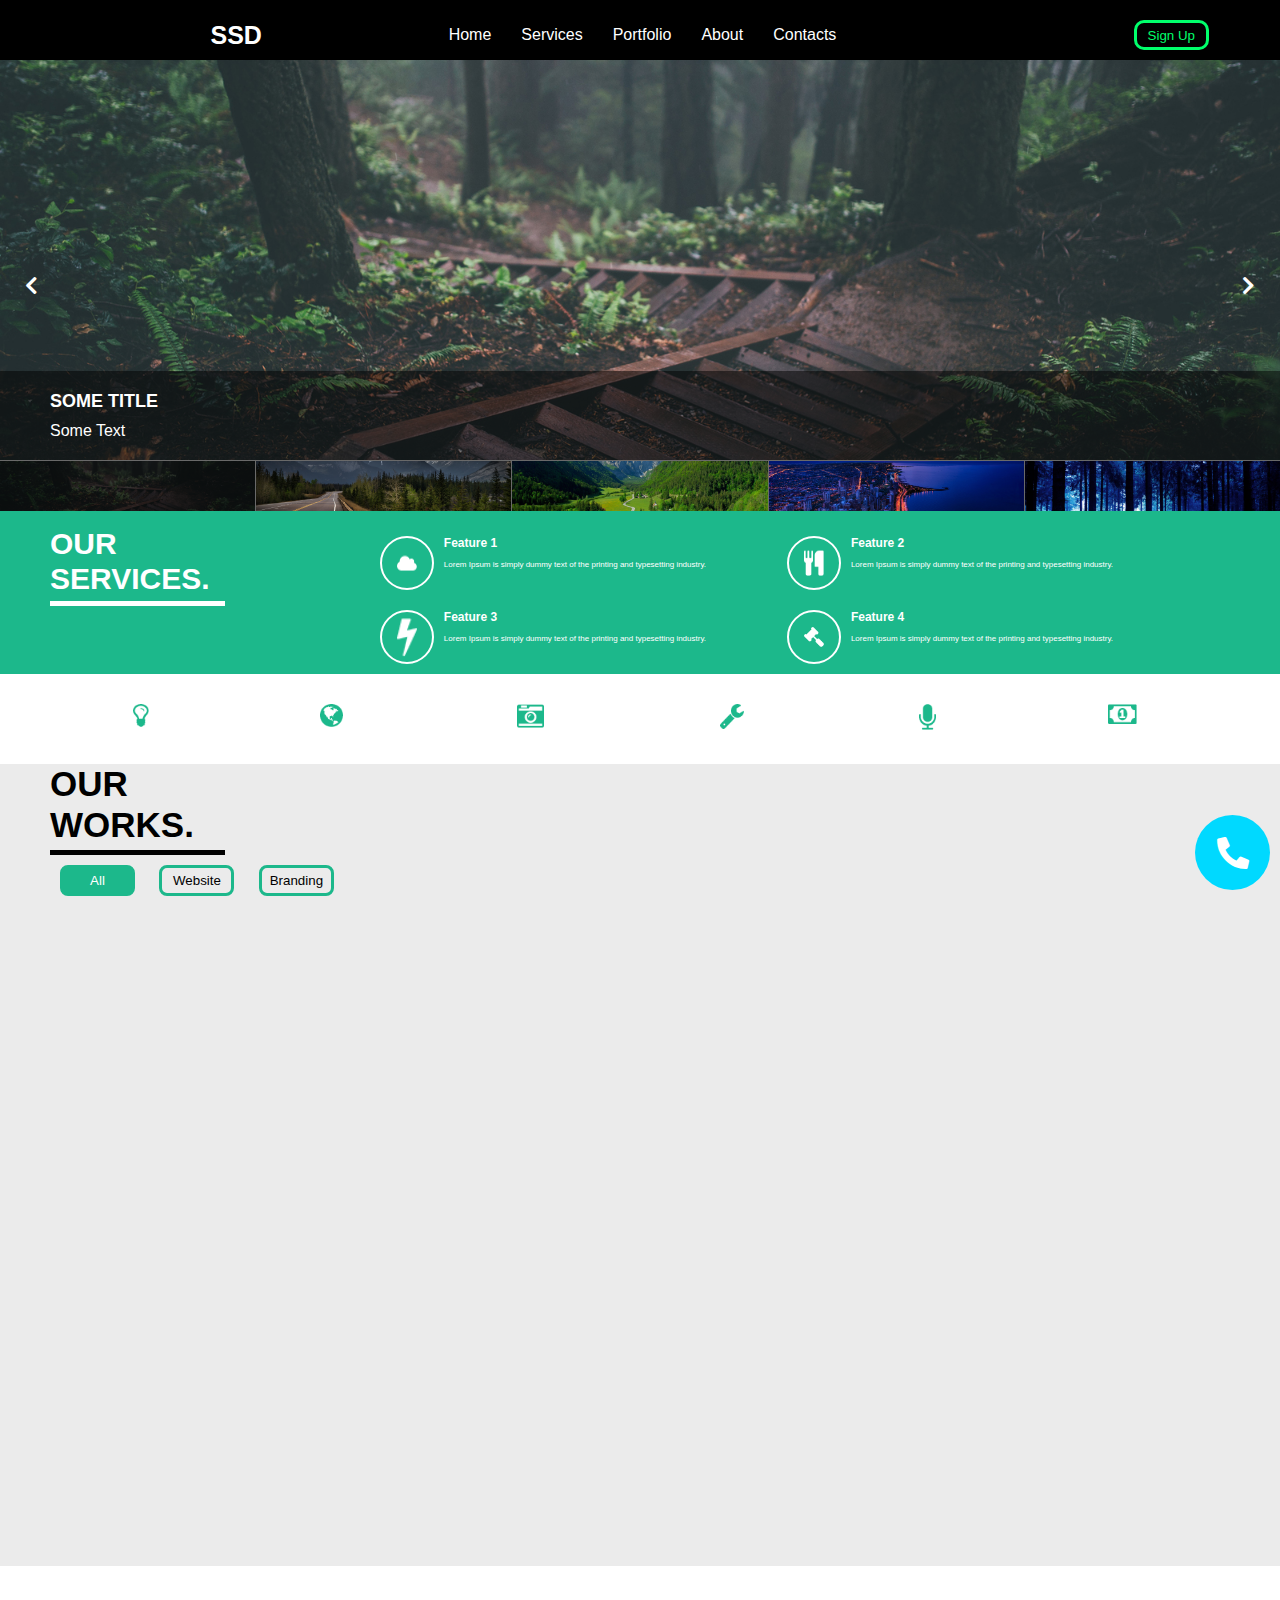
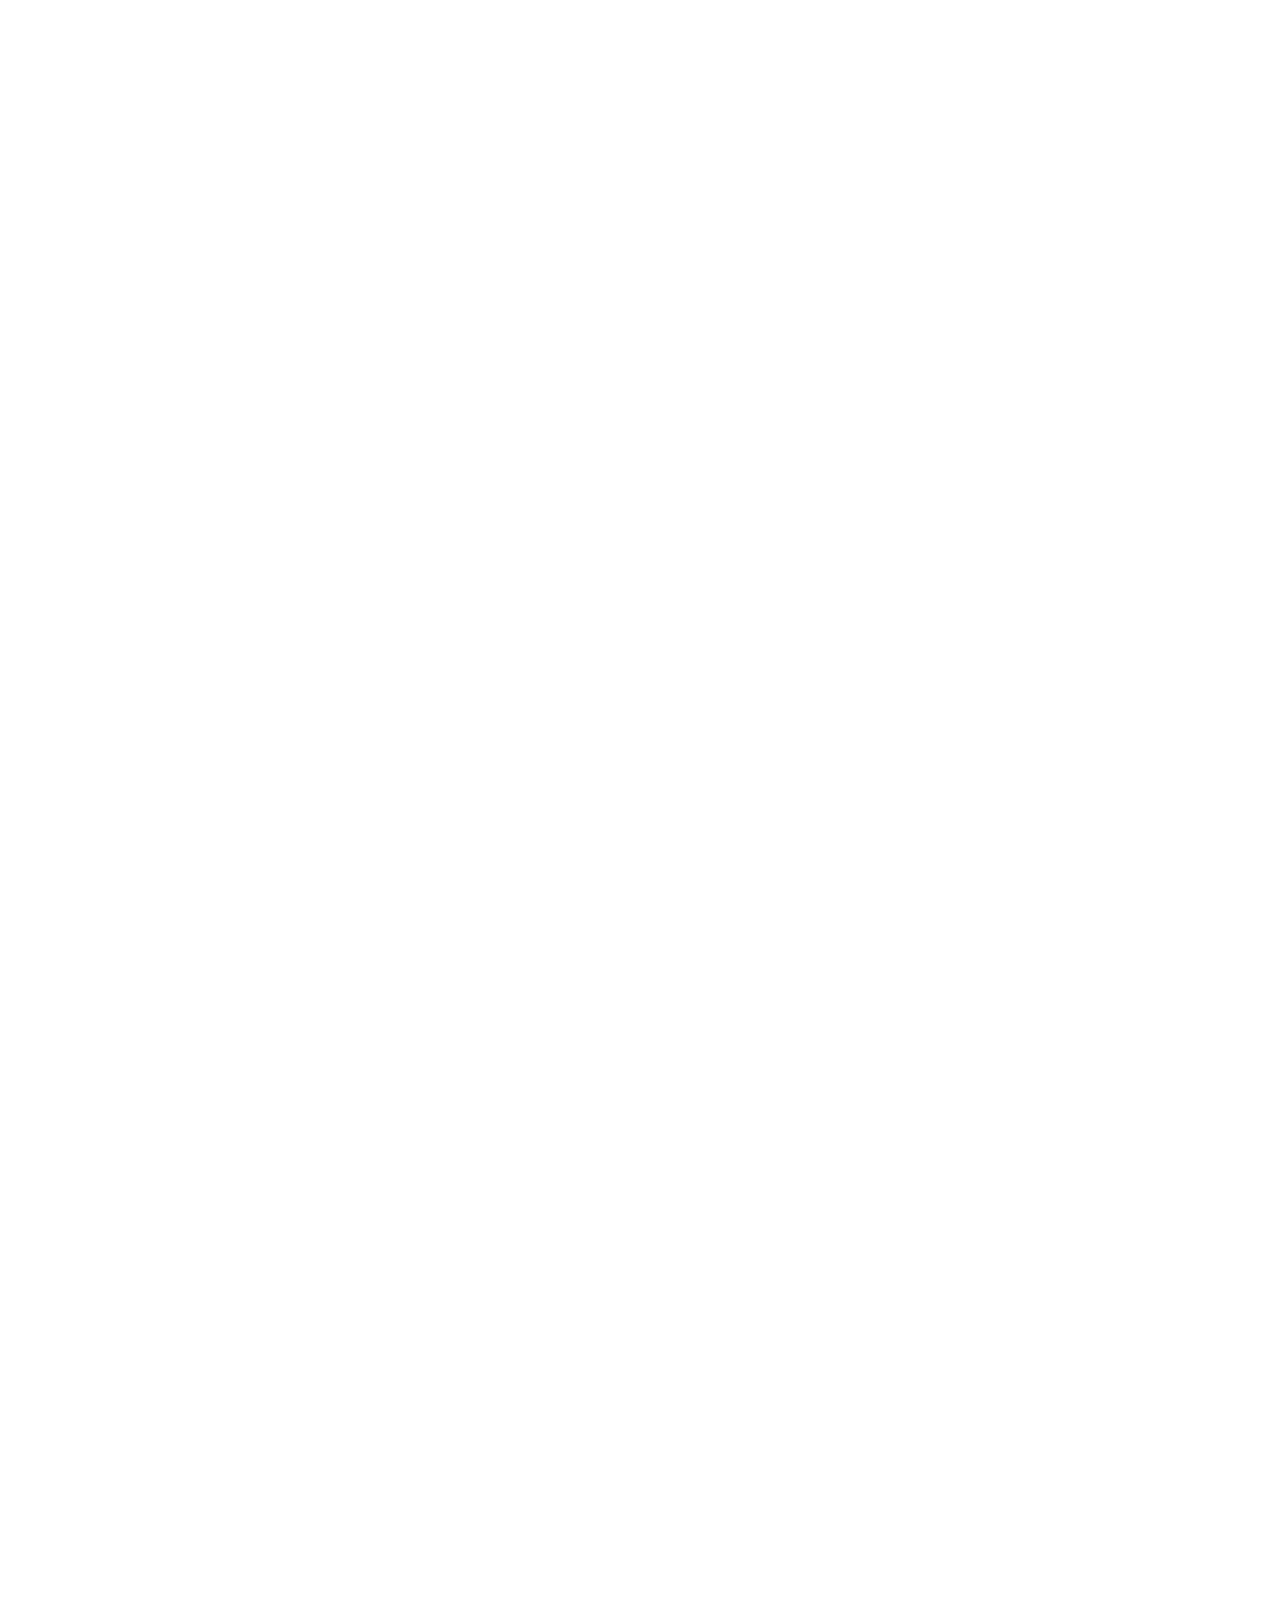
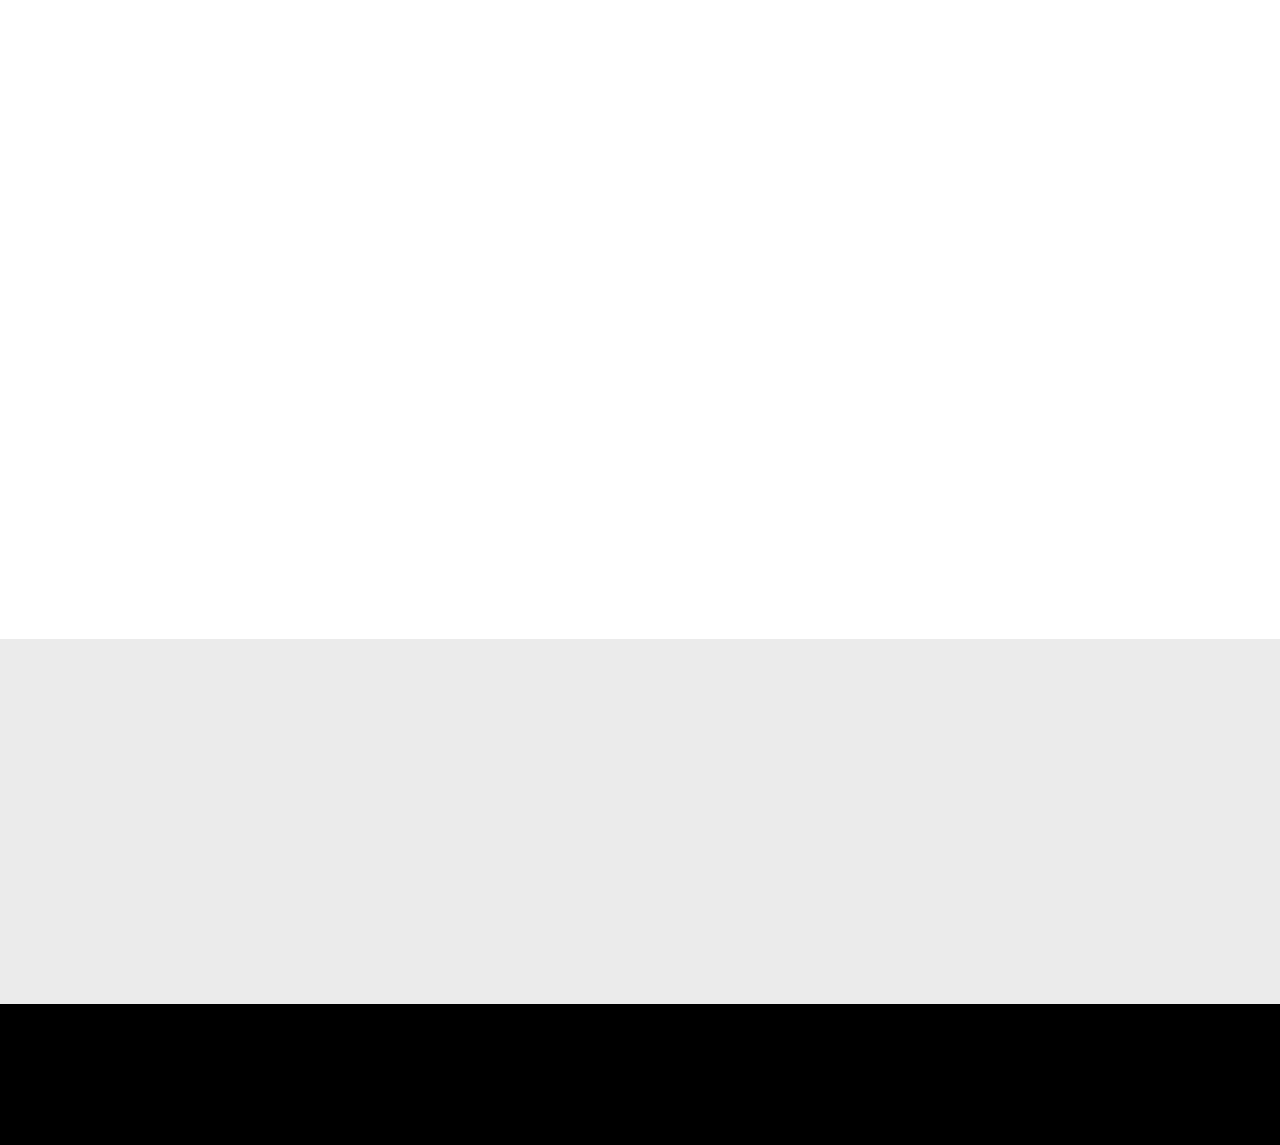
==== commit 8c2b3a53: "Update" ====
--- a/portfolio/index.html
+++ b/portfolio/index.html
@@ -7,14 +7,38 @@
   <title></title>
   <link rel="stylesheet" href="css/style.css">
   <link rel="stylesheet" href="css/animate.css">
+  <link rel="stylesheet" href="https://cdnjs.cloudflare.com/ajax/libs/font-awesome/5.9.0/css/all.min.css">
 </head>
 
 <body>
+  <div class="callReq">
+    <div class="callReq__notif hidden">
+      <h4>Need Help?</h4>
+      <p>Request a call</p>
+    </div>
+    <div class="callBackBtn">
+      <div class="callBackBtn__item callBackBtn__item-icon">
+        <i class="fas fa-phone-alt"></i>
+      </div>
+      <p class="callBackBtn__item callBackBtn__item-text">
+        кнопка<br>связи
+      </p>
+    </div>
+    <form class="callBackWindow animated hidden">
+      <button class="callBackWindow__exit"><i class="fas fa-times"></i></button>
+      <input type="text" name="callName" class="callBackWindow__input" placeholder="Name">
+      <input type="number" name="callNumber" class="callBackWindow__input" placeholder="Number">
+      <textarea type="text" name="callMessage" class="callBackWindow__textarea" placeholder="Message"></textarea>
+      <button class="callBackWindow__btn"><i class="fas fa-check"></i></button>
+    </form>
+  </div>
   <header class="mainHeader">
     <div class="wrapper">
       <section class="menuBlock">
         <div class="menuBlock__logo wow flip">
-          <button class="logoBtn"><p>SSD</p></button>
+          <button class="logoBtn">
+            <p>SSD</p>
+          </button>
         </div>
         <div class="menuBlock__menu">
           <ul class="menuBlock__list">
@@ -40,7 +64,100 @@
         </div>
       </section>
     </div>
-    <section class="headerContentBlock"></section>
+    <section class="headerContentBlock">
+      <div class="slider">
+        <div class="slider__content">
+          <div class="sliderItem sliderItem-active">
+            <div class="sliderItem__img">
+              <img class="slider__img" src="img/slider_img/1.png">
+            </div>
+            <div class="sliderItemContent">
+              <div class="wrapper">
+                <h5 class="sliderItemContent__title">Some Title</h5>
+                <p class="sliderItemContent__textBlock">
+                  Some Text
+                </p>
+              </div>
+            </div>
+          </div>
+          <div class="sliderItem">
+            <div class="sliderItem__img">
+              <img class="slider__img" src="img/slider_img/2.png">
+            </div>
+            <div class="sliderItemContent">
+              <div class="wrapper">
+                <h5 class="sliderItemContent__title">Some Title</h5>
+                <p class="sliderItemContent__textBlock">
+                  Some Text
+                </p>
+              </div>
+            </div>
+          </div>
+          <div class="sliderItem">
+            <div class="sliderItem__img">
+              <img class="slider__img" src="img/slider_img/3.png">
+            </div>
+            <div class="sliderItemContent">
+              <div class="wrapper">
+                <h5 class="sliderItemContent__title">Some Title</h5>
+                <p class="sliderItemContent__textBlock">
+                  Some Text
+                </p>
+              </div>
+            </div>
+          </div>
+          <div class="sliderItem">
+            <div class="sliderItem__img">
+              <img class="slider__img" src="img/slider_img/4.png">
+            </div>
+            <div class="sliderItemContent">
+              <div class="wrapper">
+                <h5 class="sliderItemContent__title">Some Title</h5>
+                <p class="sliderItemContent__textBlock">
+                  Some Text
+                </p>
+              </div>
+            </div>
+          </div>
+          <div class="sliderItem">
+            <div class="sliderItem__img">
+              <img class="slider__img" src="img/slider_img/5.png">
+            </div>
+            <div class="sliderItemContent">
+              <div class="wrapper">
+                <h5 class="sliderItemContent__title">Some Title</h5>
+                <p class="sliderItemContent__textBlock">
+                  Some Text
+                </p>
+              </div>
+            </div>
+          </div>
+        </div>
+        <button class="sliderBtns__item sliderBtns__item-next">
+          <i class="fa fa-chevron-right"></i>
+        </button>
+        <button class="sliderBtns__item sliderBtns__item-prev">
+          <i class="fa fa-chevron-left"></i>
+        </button>
+        <ul class="sliderDots__items">
+          <li class="sliderDots__item sliderDots__item-active" data-index="0">
+            <img class="slider__img" src="img/slider_img/1.png">
+          </li>
+          <li class="sliderDots__item" data-index="1">
+            <img class="slider__img" src="img/slider_img/2.png">
+          </li>
+          <li class="sliderDots__item" data-index="2">
+            <img class="slider__img" src="img/slider_img/3.png">
+          </li>
+          <li class="sliderDots__item" data-index="3">
+            <img class="slider__img" src="img/slider_img/4.png">
+          </li>
+          <li class="sliderDots__item" data-index="4">
+            <img class="slider__img" src="img/slider_img/5.png">
+          </li>
+        </ul>
+      </div>
+    </section>
   </header>
   <section class="services" id="Services">
     <div class="wrapper">
@@ -136,12 +253,12 @@
         <span></span>
       </div>
       <div class="ourWorks__btns">
-        <button class="wow bounceInRight">All</button>
-        <button class="wow bounceInRight" data-wow-delay=".3s">Website</button>
-        <button class="wow bounceInRight" data-wow-delay=".6s">Branding</button>
+        <button class="ourWorksBtn wow bounceInRight ourWorksBtn-active" data-type="all">All</button>
+        <button class="ourWorksBtn wow bounceInRight" data-wow-delay=".3s" data-type="website">Website</button>
+        <button class="ourWorksBtn wow bounceInRight" data-wow-delay=".6s" data-type="branding">Branding</button>
       </div>
       <div class="ourWorks__items">
-        <div class="workCard wow fadeIn">
+        <div class="workCard wow fadeIn" data-type="website">
           <div class="workCard__img">
             <img src="img/work1.png" />
           </div>
@@ -150,7 +267,7 @@
             <p class="workCard__text">designed by Azazik | May 18, 2005</p>
           </div>
         </div>
-        <div class="workCard wow fadeIn" data-wow-delay=".2s">
+        <div class="workCard wow fadeIn" data-type="website" data-wow-delay=".2s">
           <div class="workCard__img">
             <img src="img/work2.png" />
           </div>
@@ -159,7 +276,7 @@
             <p class="workCard__text">designed by Azazik | April 25, 2008</p>
           </div>
         </div>
-        <div class="workCard wow fadeIn" data-wow-delay=".4s">
+        <div class="workCard wow fadeIn" data-type="branding" data-wow-delay=".4s">
           <div class="workCard__img">
             <img src="img/work3.png" />
           </div>
@@ -168,7 +285,7 @@
             <p class="workCard__text">designed by Azazik | February 17, 2010</p>
           </div>
         </div>
-        <div class="workCard wow fadeIn" data-wow-delay=".6s">
+        <div class="workCard wow fadeIn" data-type="branding" data-wow-delay=".6s">
           <div class="workCard__img">
             <img src="img/work4.png" />
           </div>
@@ -473,12 +590,12 @@
       <form class="contactUs-form">
         <div class="contactUs-inputFields">
           <div class="inputFields__small">
-            <input type="email" placeholder="EMAIL" name="contactEmail" class="wow fadeInUp" data-wow-offset="175" />
-            <input type="text" placeholder="NAME" name="contactName" class="wow fadeInUp" data-wow-offset="175" />
+            <input type="email" placeholder="EMAIL" name="contactEmail" class="contactUsInput wow fadeInUp" data-wow-offset="175" />
+            <input type="text" placeholder="NAME" name="contactName" class="contactUsInput wow fadeInUp" data-wow-offset="175" />
           </div>
           <div class="inputFields__big">
-            <textarea type="text" placeholder="MESSAGE" name="contactMessage" class="wow fadeInUp" data-wow-delay=".5s" data-wow-offset="120"></textarea>
-            <button class="wow fadeInRight" data-wow-offset="120">Submit</button>
+            <textarea type="text" placeholder="MESSAGE" name="contactMessage" class="contactUsTextarea wow fadeInUp" data-wow-delay=".5s" data-wow-offset="120"></textarea>
+            <button class="submitBtn wow fadeInRight" data-wow-offset="120">Submit</button>
           </div>
         </div>
       </form>
@@ -488,7 +605,9 @@
     <div class="wrapper">
       <div class="menuBlock__logo">
         <div class="footerLogo wow flip" data-wow-offset="100">
-          <button class="logoBtn"><p>SSD</p></button>
+          <button class="logoBtn">
+            <p>SSD</p>
+          </button>
         </div>
       </div>
       <div class="footerText wow fadeIn" data-wow-duration="2s" data-wow-offset="35">
@@ -502,6 +621,10 @@
       </div>
     </div>
   </footer>
+  <div class="modalWindowTY animated hidden">
+    <h3>Thanks you</h3>
+    <p>We will contact you shortly</p>
+  </div>
   <script src="js/main.js"></script>
   <script src="js/wow.min.js"></script>
   <script>
--- a/portfolio/css/style.css
+++ b/portfolio/css/style.css
@@ -3,7 +3,7 @@
   padding: 0;
 }
 
-html{
+html {
   overflow-x: hidden;
 }
 
@@ -16,12 +16,13 @@
   justify-content: center;
 }
 
-button{
+button {
   background: none;
   border: none;
-}
-
-button{
+  cursor: pointer;
+}
+
+button {
   outline: none;
 }
 
@@ -45,6 +46,311 @@
   font-weight: bold;
 }
 
+:focus {
+  outline: none;
+}
+
+input::-webkit-outer-spin-button,
+input::-webkit-inner-spin-button {
+  -webkit-appearance: none;
+  margin: 0;
+}
+
+.slider {
+	position: relative;
+	margin: 0 auto;
+}
+
+.slider__title {
+	font-size: 24px;
+	margin-bottom: 20px;
+	text-align: center;
+}
+
+.slider__content {
+	position: relative;
+	height: 400px;
+	margin-bottom: 1px;
+}
+
+.slider__img {
+	height: 100%;
+	width: 100%;
+	object-fit: cover;
+	object-position: center;
+}
+
+.sliderItem {
+	display: flex;
+	justify-content: flex-end;
+	align-items: center;
+	flex-direction: column;
+	position: absolute;
+	top: 0;
+	left: 0;
+	width: 100%;
+	height: 100%;
+	opacity: 0;
+	transition: opacity .3s;
+}
+.sliderItem-active {
+	opacity: 1;
+}
+
+.sliderItem__img {
+	position: absolute;
+	top: 0;
+	left: 0;
+	width: 100%;
+	height: 100%;
+}
+.sliderItemContent {
+	position: relative;
+	z-index: 1;
+	padding: 20px;
+	width: 100%;
+	background: rgba(0,0,0, .5);
+	color: white;
+}
+.sliderItemContent__title {
+	font-size: 18px;
+	margin-bottom: 10px;
+	text-transform: uppercase;
+}
+.sliderItemContent__textBlock {
+	font-size: 16px;
+}
+
+.sliderBtns {}
+.sliderBtns__item {
+	position: absolute;
+	font-size: 20px;
+	color: white;
+	top: 50%;
+	transform: translateY(-50%);
+	padding: 5px;
+  transition: transform .5s;
+}
+.sliderBtns__item:hover {
+	cursor: pointer;
+	transform: scale(1.5) translateY(-35%);
+}
+.sliderBtns__item-next {
+	right: 20px;
+}
+.sliderBtns__item-prev {
+	left: 20px;
+}
+
+.sliderDots {
+	width: 100%;
+}
+.sliderDots__items {
+	display: flex;
+}
+.sliderDots__item {
+	position: relative;
+	flex: 1;
+	height: 50px;
+	margin-right: 1px;
+}
+.sliderDots__item:last-child {
+	margin-right: 0;
+}
+.sliderDots__item:before {
+	content: '';
+	position: absolute;
+	height: 5px;
+	width: 0;
+	left: 0;
+	bottom: 0;
+	transition: background .3s;
+  width: 100%;
+  height: 100%;
+}
+.sliderDots__item:hover {
+	cursor: pointer;
+	box-shadow: 1px 1px 3px rgba(0,0,0, .3);
+}
+.sliderDots__item:hover::before {
+  background: rgba(0, 0, 0, 0.7);
+}
+.sliderDots__item-active::before {
+	width: 100%;
+  height: 100%;
+  background: rgba(0, 0, 0, 0.7);
+}
+
+.callReq {}
+
+.callReq__notif {
+  position: fixed;
+  z-index: 1;
+  right: 10px;
+  bottom: 95px;
+  width: 120px;
+  background: rgb(255, 255, 255);
+  padding: 10px;
+  border-radius: 10px;
+}
+
+.callBackWindow {
+  position: fixed;
+  bottom: 95px;
+  right: 25px;
+  display: flex;
+  flex-direction: column;
+  z-index: 2;
+  background: rgb(255, 255, 255);
+  padding: 25px;
+  padding-top: 50px;
+  box-shadow: 0 5px 5px rgba(0, 0, 0, 0.5);
+  border-radius: 10px;
+}
+
+.callBackWindow__input {
+  font-weight: bold;
+  border: 2px solid black;
+  margin-bottom: 10px;
+  padding: 5px;
+  border-radius: 5px;
+}
+
+.callBackWindow__textarea {
+  border: 2px solid black;
+  resize: none;
+  padding: 5px;
+  font-weight: bold;
+  margin-bottom: 10px;
+  border-radius: 5px;
+}
+
+.callBackWindow__btn {
+  color: white;
+  background: rgb(79, 255, 0);
+  font-size: 2em;
+  transition: box-shadow .3s, transform .3s;
+  border-radius: 5px;
+}
+
+.callBackWindow__btn:hover {
+  transform: translate(-2px, -2px);
+  box-shadow: 5px 5px 5px rgba(0, 0, 0, 0.5);
+  cursor: pointer;
+}
+
+.callBackWindow__exit {
+  position: absolute;
+  top: 0;
+  right: 0;
+  font-size: 2em;
+  color: rgb(255, 0, 0);
+  padding: 0 10px 0 10px;
+  transition: color .3s;
+}
+
+.callBackWindow__exit:hover {
+  color: rgb(173, 0, 0);
+}
+
+.callBackBtn {
+  position: fixed;
+  bottom: 10px;
+  right: 10px;
+  color: white;
+  background: #00d9ff;
+  height: 75px;
+  width: 75px;
+  border-radius: 50%;
+  transition: background-color .3s;
+  z-index: 1;
+}
+
+.callBackBtn:hover {
+  cursor: pointer;
+  background: #0086a1;
+}
+
+.callBackBtn:hover::before, .callBackBtn:hover::after {
+  content: '';
+  border: 1px solid #0086a1;
+  opacity: 0;
+  position: absolute;
+  border-radius: 50%;
+  animation: pulseCall 2s infinite ease-in-out;
+  top: -10px;
+  right: -10px;
+  bottom: -10px;
+  left: -10px;
+}
+
+.callBackBtn:hover::after {
+  animation-delay: .5s;
+}
+
+.callBackBtn:hover .callBackBtn__item-icon i {
+  transform: scale(0);
+}
+
+.callBackBtn:hover .callBackBtn__item-text {
+  cursor: pointer;
+  opacity: 1;
+  transform: scaleX(1);
+}
+
+.callBackBtn__item {
+  display: flex;
+  align-items: center;
+  justify-content: center;
+  position: absolute;
+  height: 75px;
+  width: 75px;
+  border-radius: 50%;
+  transition: transform .5s, opacity .5s;
+}
+
+.callBackBtn__item-icon {
+  animation: phone .9s infinite ease-in-out;
+  font-size: 2em;
+}
+
+.callBackBtn__item-icon i {
+  transition: transform .5s, opacity .5s;
+}
+
+.callBackBtn__item-text {
+  font-size: 1em;
+  text-align: center;
+  opacity: 0;
+  transform: scaleX(-1);
+}
+
+@keyframes phone {
+  0%, 100% {
+    transform: rotate(-5deg);
+  }
+
+  50% {
+    transform: rotate(6deg);
+  }
+}
+
+@keyframes pulseCall {
+  0% {
+    transform: scale(.6);
+    opacity: 0;
+  }
+
+  50% {
+    opacity: 1;
+  }
+
+  100% {
+    transform: scale(1.1);
+    opacity: 0;
+  }
+}
+
 .subscribeForm input::-moz-placeholder {
   color: white;
   font-size: 50px;
@@ -54,7 +360,6 @@
   color: white;
   font-size: 50px;
 }
-
 
 .wrapper {
   margin: 0 auto;
@@ -216,6 +521,7 @@
   min-width: 350px;
   display: flex;
   justify-content: center;
+  z-index: 5;
 }
 
 .menuBlock__logo p {
@@ -259,6 +565,7 @@
   width: 75px;
   height: 30px;
   transition: background-color .3s;
+  margin: 10px;
 }
 
 .SignUp__btn:hover {
@@ -386,16 +693,17 @@
   background-color: #ebebeb;
 }
 
-.ourWorks__btns button {
+.ourWorksBtn {
   margin: 10px;
   border: 3px solid #1cb88b;
   background-color: #ebebeb;
   border-radius: 8px;
   width: 75px;
+  padding: 5px;
   transition: background-color .3s;
 }
 
-.ourWorks__btns button:focus {
+.ourWorksBtn-active {
   background-color: #1cb88b;
   color: white;
 }
@@ -733,7 +1041,7 @@
   margin: 10px 10px 0 10px;
 }
 
-.inputFields__small input {
+.contactUsInput {
   width: 165px;
   margin-right: 5px;
   border-color: black;
@@ -743,7 +1051,7 @@
   margin-bottom: 10px;
 }
 
-.inputFields__big textarea {
+.contactUsTextarea {
   width: 345px;
   border: 2px solid black;
   color: black;
@@ -752,7 +1060,7 @@
   resize: none;
 }
 
-.contactUs-inputFields button {
+.submitBtn {
   height: 55px;
   width: 175px;
   background-color: white;
@@ -765,11 +1073,10 @@
   font-size: 15px;
   font-family: serif;
   transform: translate(0);
-  transition: border-color .3s, transform .3s, box-shadow .3s;
-}
-
-.contactUs-inputFields button:hover {
-  border-color: #1cb88b;
+  transition: transform .3s, box-shadow .3s;
+}
+
+.submitBtn:hover {
   transform: translate(-2px, -2px);
   box-shadow: 5px 5px 5px rgba(0, 0, 0, 0.5);
 }
@@ -920,7 +1227,7 @@
     width: 100%;
   }
 
-  .inputFields__big textarea {
+  .contactUsTextarea {
     width: 165px;
   }
 
@@ -940,15 +1247,26 @@
   .ourSkills__item-text {
     transform: translateX(0);
   }
-
-  .ourSkills__item-btn button {
-    width: 200px;
-    min-height: 45px;
-  }
-
-  .ourSkills__item-btn:hover .ourSkills__item-text {
-    height: 200px;
-    transform: translateX(0);
-    opacity: 1;
-  }
-}
+}
+
+.empty-field {
+  border: 2px solid rgb(255, 20, 0);
+}
+
+.modalWindowTY {
+  position: fixed;
+  left: 40%;
+  top: 20%;
+  background: rgb(255, 255, 255);
+  box-shadow: 0 5px 5px rgba(0, 0, 0, 0.5);
+  padding: 25px;
+  border-radius: 25px;
+  display: flex;
+  flex-direction: column;
+  align-items: center;
+  margin: 0;
+}
+
+.hidden {
+  display: none;
+}
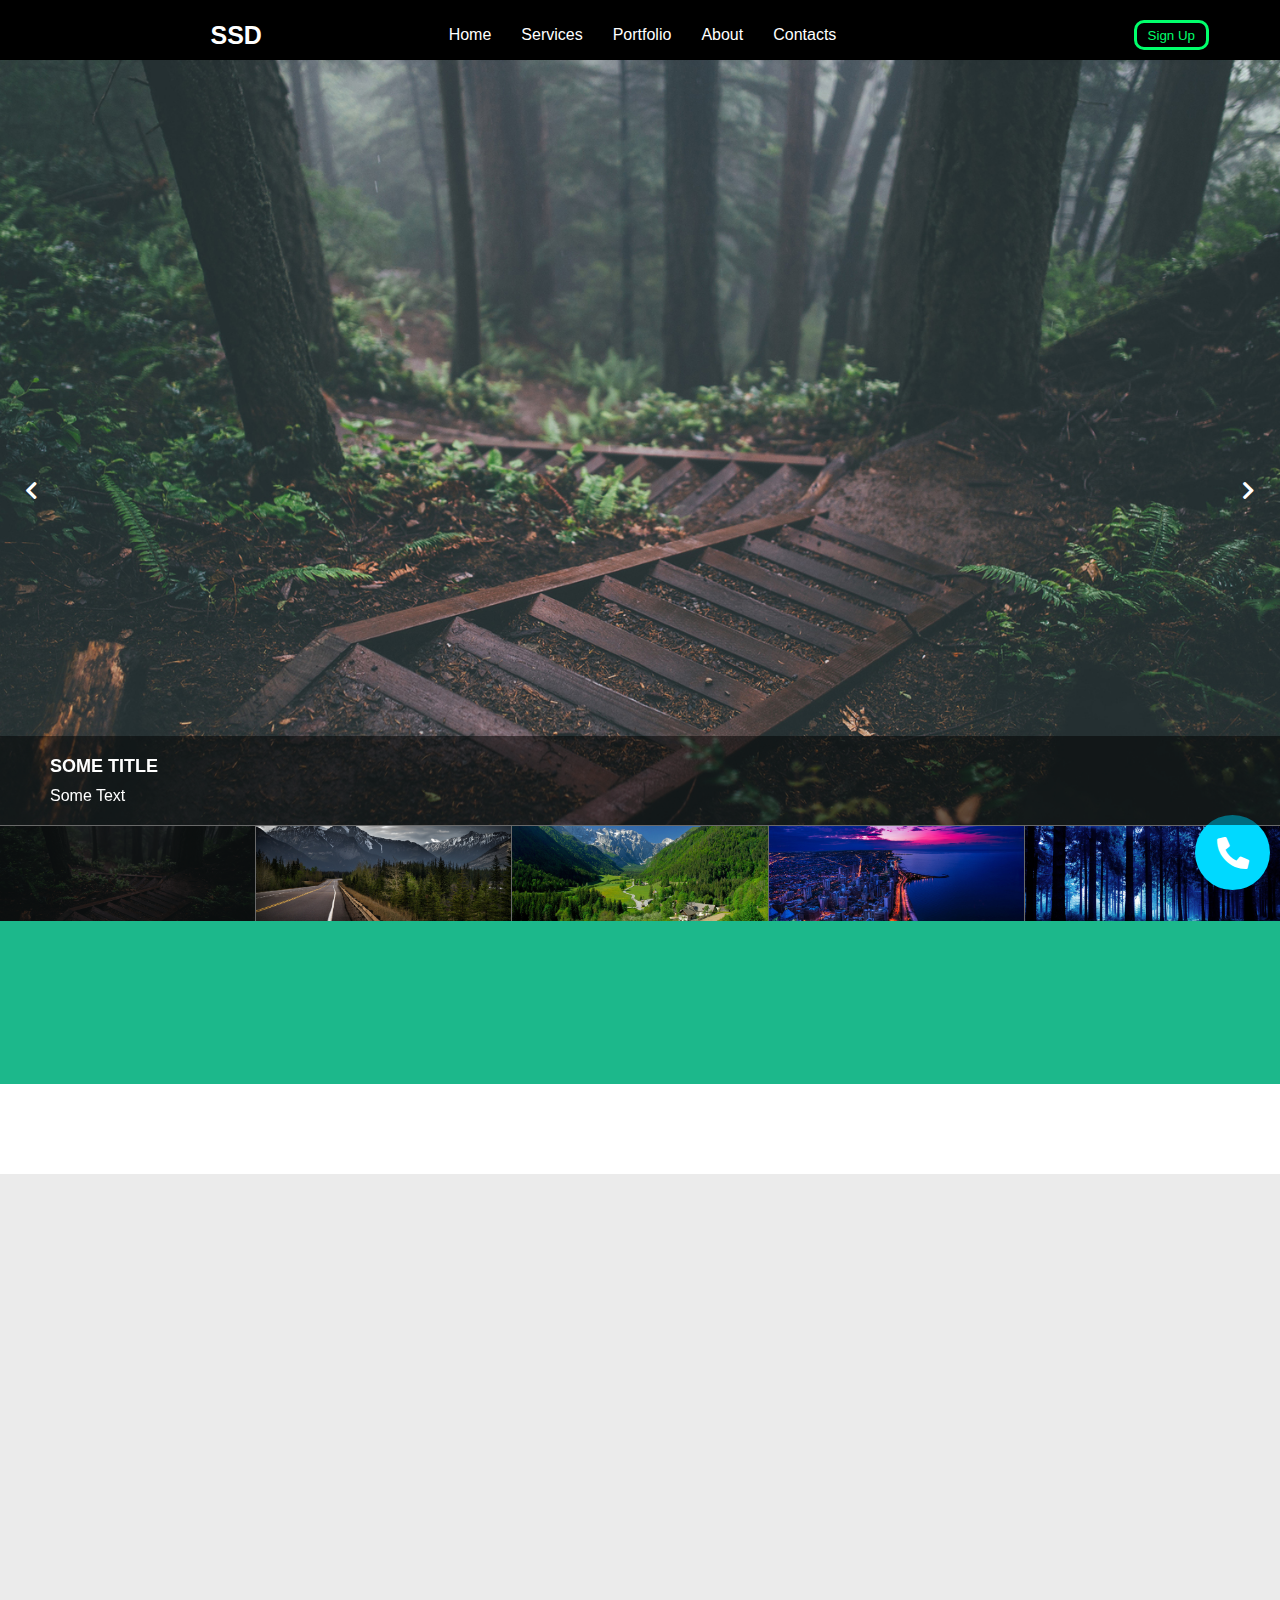
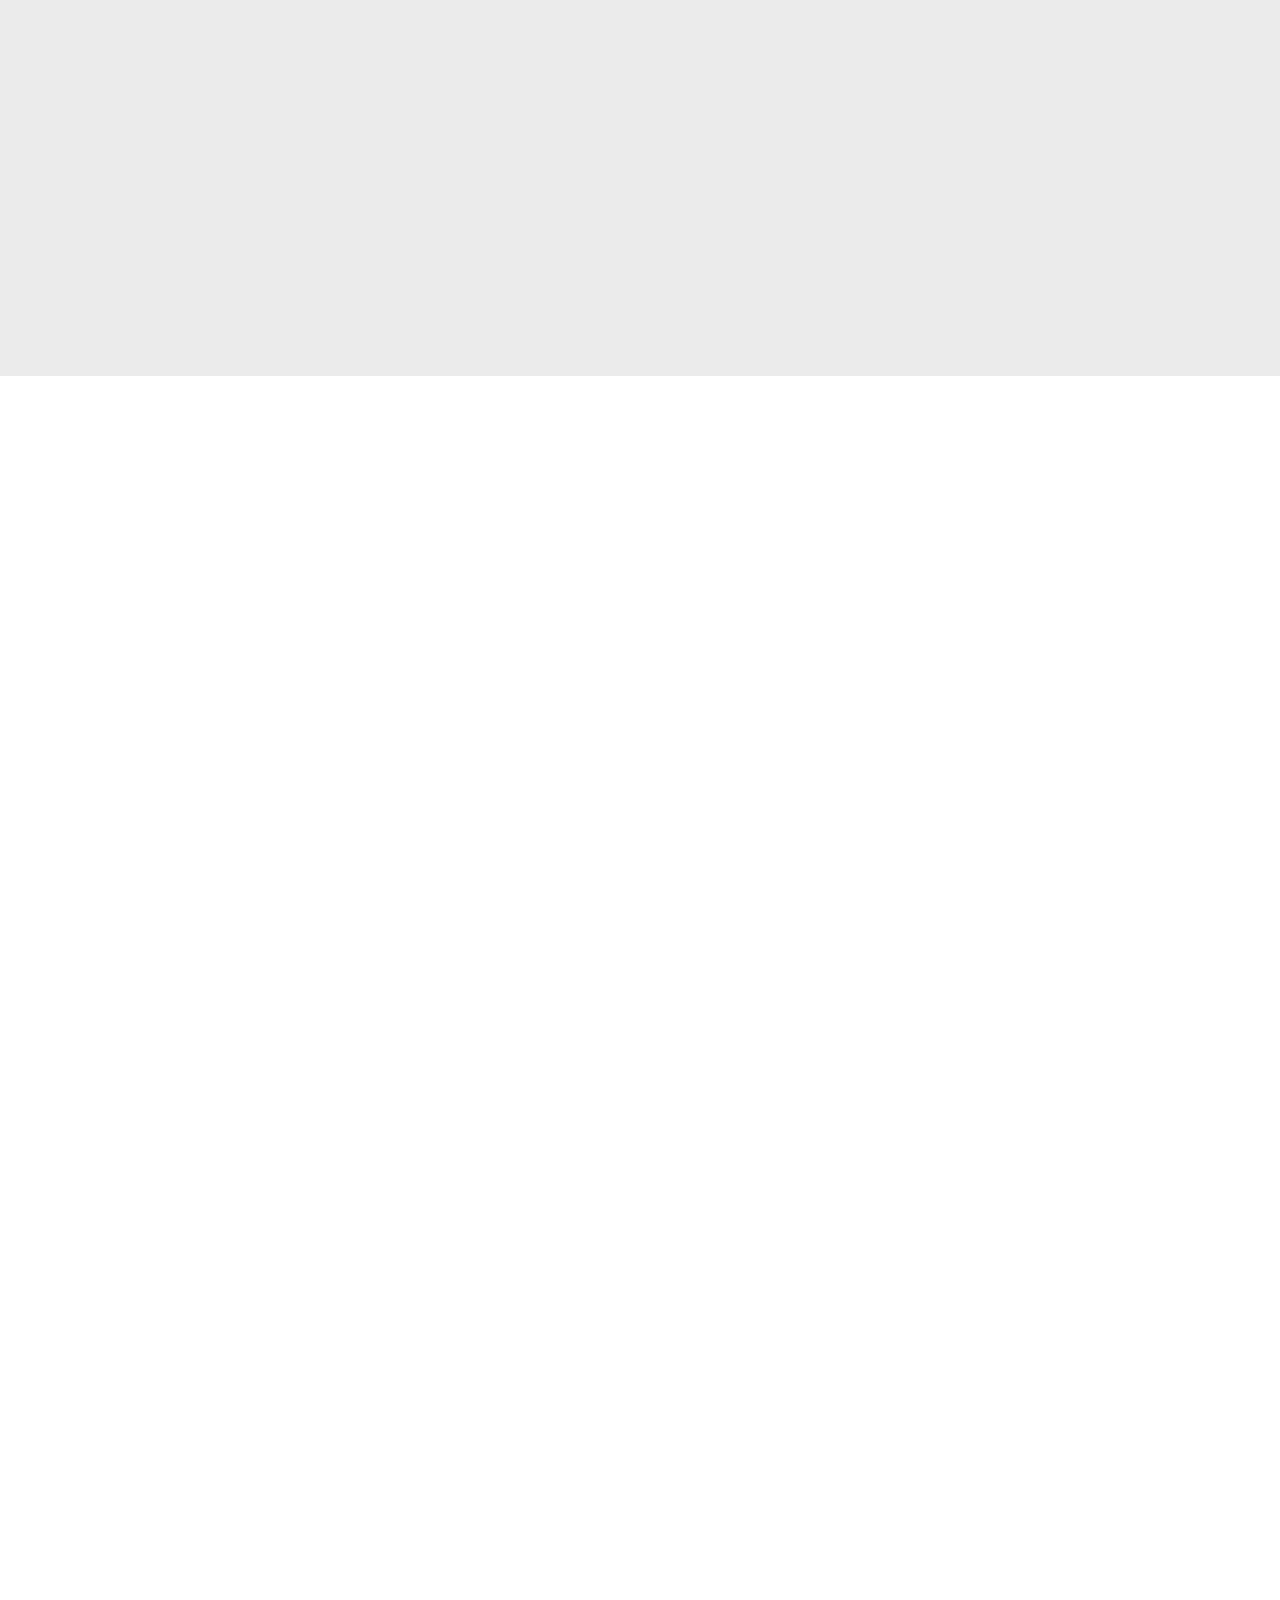
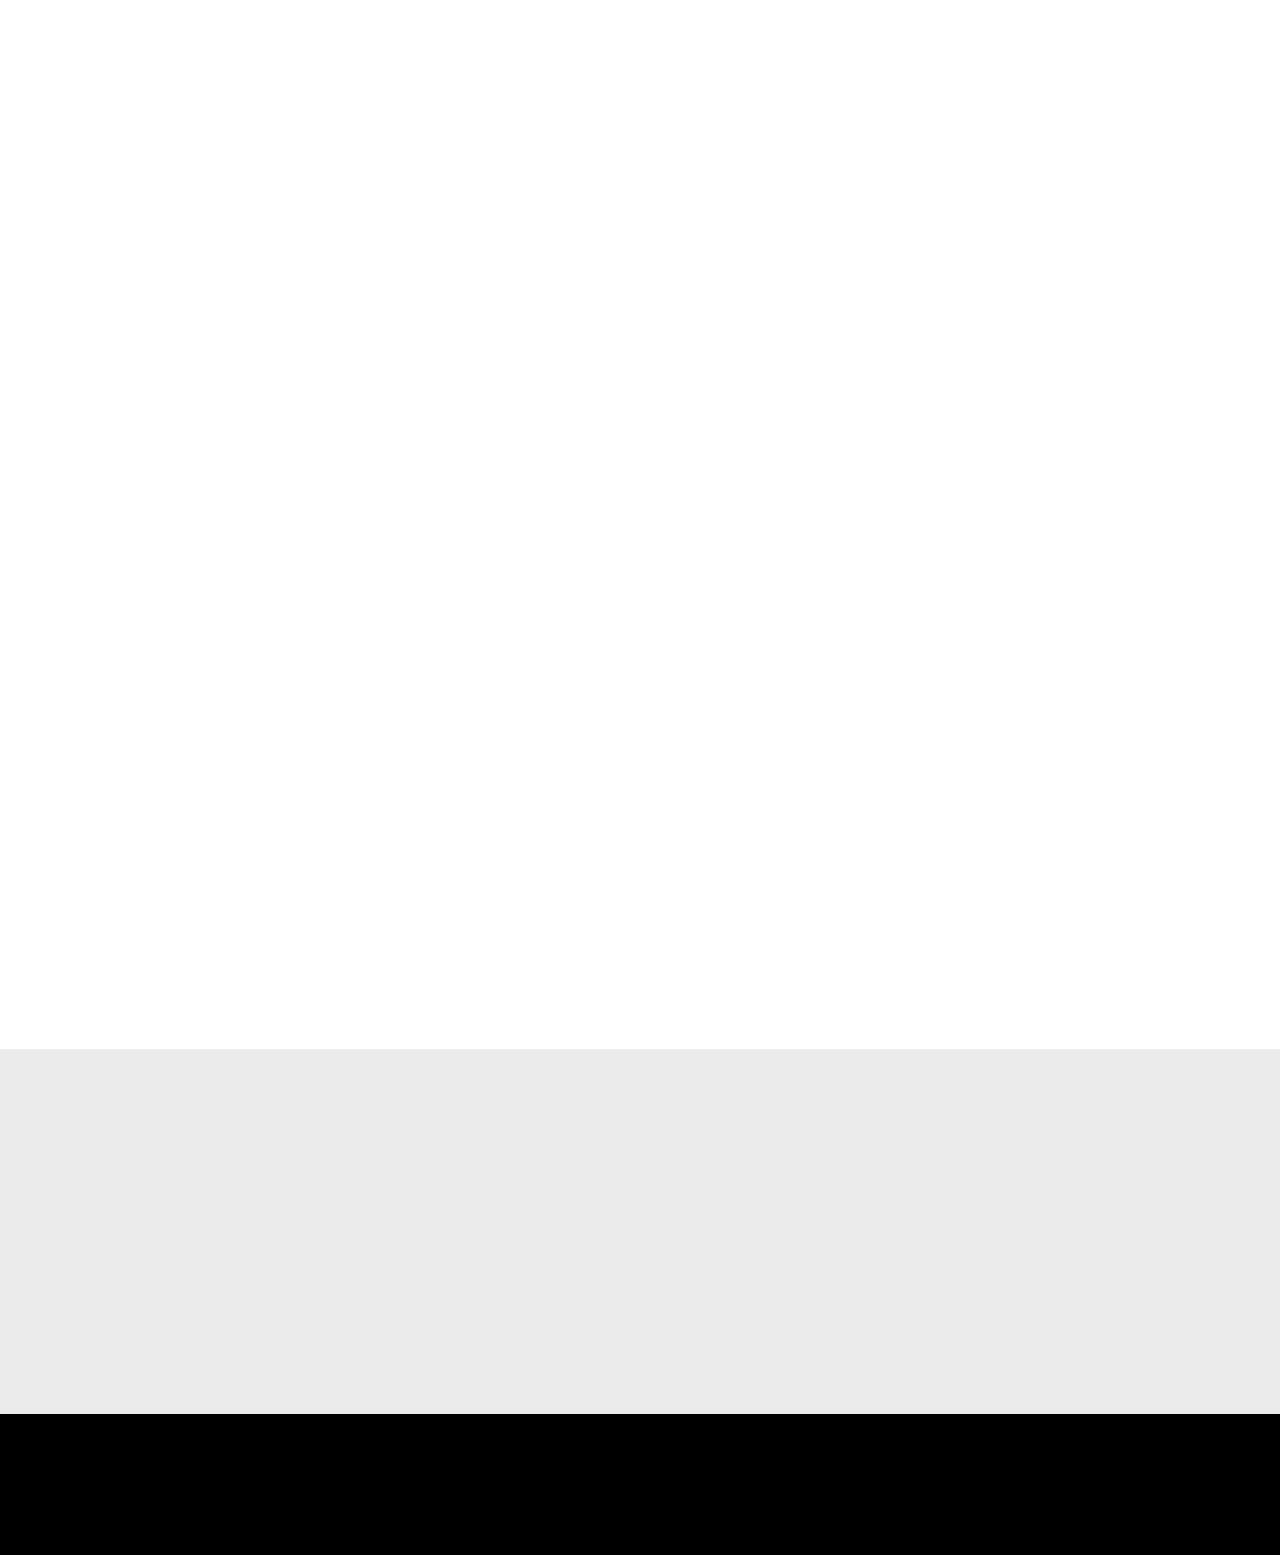
==== commit 3809d551: "Update" ====
--- a/portfolio/index.html
+++ b/portfolio/index.html
@@ -64,81 +64,82 @@
         </div>
       </section>
     </div>
-    <section class="headerContentBlock">
-      <div class="slider">
-        <div class="slider__content">
-          <div class="sliderItem sliderItem-active">
-            <div class="sliderItem__img">
-              <img class="slider__img" src="img/slider_img/1.png">
-            </div>
-            <div class="sliderItemContent">
-              <div class="wrapper">
-                <h5 class="sliderItemContent__title">Some Title</h5>
-                <p class="sliderItemContent__textBlock">
-                  Some Text
-                </p>
-              </div>
-            </div>
-          </div>
-          <div class="sliderItem">
-            <div class="sliderItem__img">
-              <img class="slider__img" src="img/slider_img/2.png">
-            </div>
-            <div class="sliderItemContent">
-              <div class="wrapper">
-                <h5 class="sliderItemContent__title">Some Title</h5>
-                <p class="sliderItemContent__textBlock">
-                  Some Text
-                </p>
-              </div>
-            </div>
-          </div>
-          <div class="sliderItem">
-            <div class="sliderItem__img">
-              <img class="slider__img" src="img/slider_img/3.png">
-            </div>
-            <div class="sliderItemContent">
-              <div class="wrapper">
-                <h5 class="sliderItemContent__title">Some Title</h5>
-                <p class="sliderItemContent__textBlock">
-                  Some Text
-                </p>
-              </div>
-            </div>
-          </div>
-          <div class="sliderItem">
-            <div class="sliderItem__img">
-              <img class="slider__img" src="img/slider_img/4.png">
-            </div>
-            <div class="sliderItemContent">
-              <div class="wrapper">
-                <h5 class="sliderItemContent__title">Some Title</h5>
-                <p class="sliderItemContent__textBlock">
-                  Some Text
-                </p>
-              </div>
-            </div>
-          </div>
-          <div class="sliderItem">
-            <div class="sliderItem__img">
-              <img class="slider__img" src="img/slider_img/5.png">
-            </div>
-            <div class="sliderItemContent">
-              <div class="wrapper">
-                <h5 class="sliderItemContent__title">Some Title</h5>
-                <p class="sliderItemContent__textBlock">
-                  Some Text
-                </p>
-              </div>
-            </div>
-          </div>
-        </div>
-        <button class="sliderBtns__item sliderBtns__item-next">
-          <i class="fa fa-chevron-right"></i>
-        </button>
-        <button class="sliderBtns__item sliderBtns__item-prev">
-          <i class="fa fa-chevron-left"></i>
-        </button>
+  </header>
+  <section class="headerContentBlock">
+    <div class="slider">
+      <div class="slider__content">
+        <div class="sliderItem sliderItem-active">
+          <div class="sliderItem__img">
+            <img class="slider__img" src="img/slider_img/1.png">
+          </div>
+          <div class="sliderItemContent">
+            <div class="wrapper">
+              <h5 class="sliderItemContent__title">Some Title</h5>
+              <p class="sliderItemContent__textBlock">
+                Some Text
+              </p>
+            </div>
+          </div>
+        </div>
+        <div class="sliderItem">
+          <div class="sliderItem__img">
+            <img class="slider__img" src="img/slider_img/2.png">
+          </div>
+          <div class="sliderItemContent">
+            <div class="wrapper">
+              <h5 class="sliderItemContent__title">Some Title</h5>
+              <p class="sliderItemContent__textBlock">
+                Some Text
+              </p>
+            </div>
+          </div>
+        </div>
+        <div class="sliderItem">
+          <div class="sliderItem__img">
+            <img class="slider__img" src="img/slider_img/3.png">
+          </div>
+          <div class="sliderItemContent">
+            <div class="wrapper">
+              <h5 class="sliderItemContent__title">Some Title</h5>
+              <p class="sliderItemContent__textBlock">
+                Some Text
+              </p>
+            </div>
+          </div>
+        </div>
+        <div class="sliderItem">
+          <div class="sliderItem__img">
+            <img class="slider__img" src="img/slider_img/4.png">
+          </div>
+          <div class="sliderItemContent">
+            <div class="wrapper">
+              <h5 class="sliderItemContent__title">Some Title</h5>
+              <p class="sliderItemContent__textBlock">
+                Some Text
+              </p>
+            </div>
+          </div>
+        </div>
+        <div class="sliderItem">
+          <div class="sliderItem__img">
+            <img class="slider__img" src="img/slider_img/5.png">
+          </div>
+          <div class="sliderItemContent">
+            <div class="wrapper">
+              <h5 class="sliderItemContent__title">Some Title</h5>
+              <p class="sliderItemContent__textBlock">
+                Some Text
+              </p>
+            </div>
+          </div>
+        </div>
+      </div>
+      <button class="sliderBtns__item sliderBtns__item-next">
+        <i class="fa fa-chevron-right"></i>
+      </button>
+      <button class="sliderBtns__item sliderBtns__item-prev">
+        <i class="fa fa-chevron-left"></i>
+      </button>
         <ul class="sliderDots__items">
           <li class="sliderDots__item sliderDots__item-active" data-index="0">
             <img class="slider__img" src="img/slider_img/1.png">
@@ -156,9 +157,8 @@
             <img class="slider__img" src="img/slider_img/5.png">
           </li>
         </ul>
-      </div>
-    </section>
-  </header>
+    </div>
+  </section>
   <section class="services" id="Services">
     <div class="wrapper">
       <div class="servicesContainer">
--- a/portfolio/css/style.css
+++ b/portfolio/css/style.css
@@ -46,6 +46,24 @@
   font-weight: bold;
 }
 
+.mainHeader-scrolled{
+  opacity: .5;
+  transition: opacity .3s;
+}
+
+.mainHeader-scrolled:hover{
+  opacity: 1;
+}
+
+.mainHeader{
+  position: fixed;
+  top:0;
+  left:0;
+  z-index: 3;
+  width: 100%;
+  transition: opacity .3s;
+}
+
 :focus {
   outline: none;
 }
@@ -60,14 +78,8 @@
 	position: relative;
 	margin: 0 auto;
 }
-
-.slider__title {
-	font-size: 24px;
-	margin-bottom: 20px;
-	text-align: center;
-}
-
 .slider__content {
+  margin-top: 60px;
 	position: relative;
 	height: 400px;
 	margin-bottom: 1px;
@@ -151,7 +163,7 @@
 .sliderDots__item {
 	position: relative;
 	flex: 1;
-	height: 50px;
+	max-height: 95px;
 	margin-right: 1px;
 }
 .sliderDots__item:last-child {
@@ -1106,9 +1118,31 @@
   margin-top: 10px;
 }
 
+@media screen and (max-width:1300px) {
+  .slider__content{
+    height: 85vh;
+  }
+  .headerContentBlock{
+    max-height: unset;
+  }
+}
+
 @media screen and (max-width:1100px) {
   .menuBlock {
     flex-wrap: wrap;
+  }
+
+  .headerContentBlock{
+    height: unset;
+    max-height: 700px;
+  }
+
+  .slider__content{
+    height: 500px;
+  }
+
+  .slider__content{
+    margin-top: 89px;
   }
 
   .menuBlock__logo {
@@ -1163,6 +1197,10 @@
 
   .burgerList-active {
     height: 125px;
+  }
+
+  .slider__content{
+    margin-top: 139px;
   }
 
   .subscribeForm input::-moz-placeholder {
